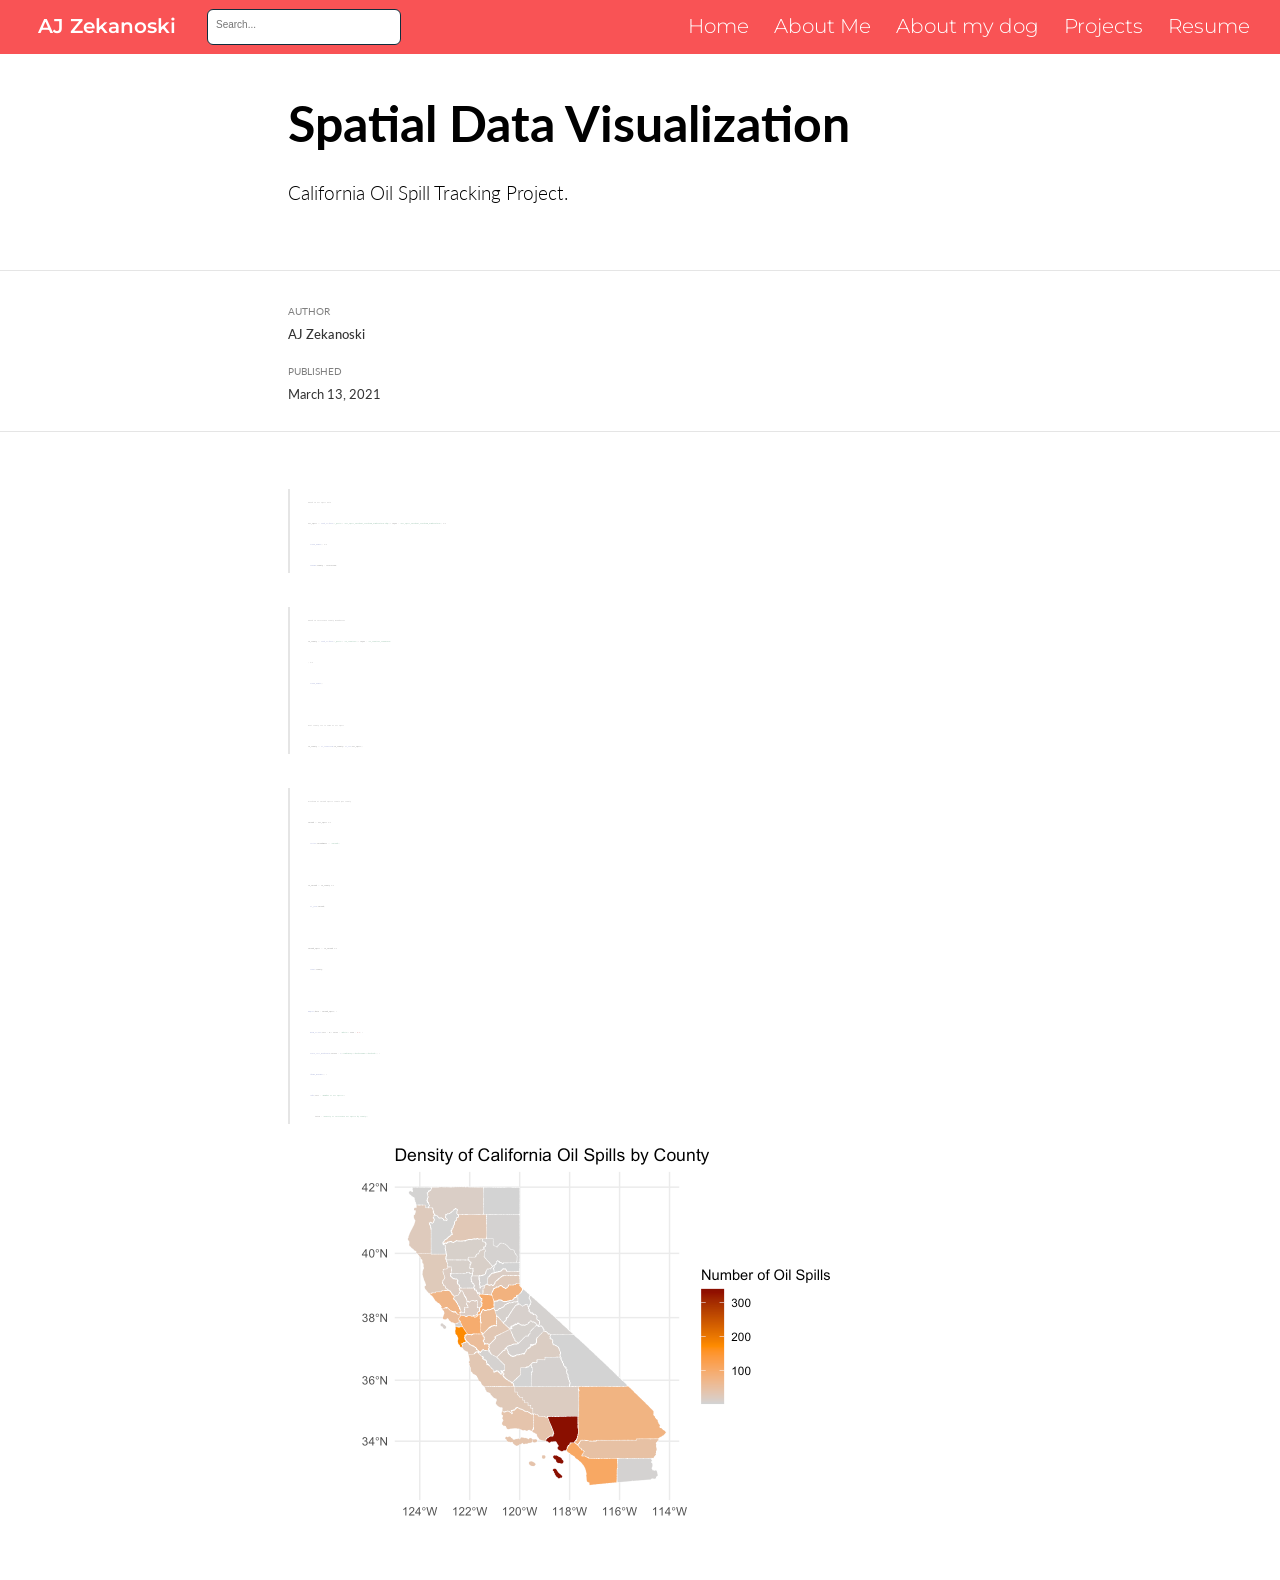
==== docs/posts/index.html @ 87c44a70 "added spatial data viz project" ====
<!DOCTYPE html>

<html xmlns="http://www.w3.org/1999/xhtml" lang="" xml:lang="">

<head>
  <meta charset="utf-8"/>
  <meta name="viewport" content="width=device-width, initial-scale=1"/>
  <meta http-equiv="X-UA-Compatible" content="IE=Edge,chrome=1"/>
  <meta name="generator" content="distill" />

  <style type="text/css">
  /* Hide doc at startup (prevent jankiness while JS renders/transforms) */
  body {
    visibility: hidden;
  }
  </style>

 <!--radix_placeholder_import_source-->
 <!--/radix_placeholder_import_source-->

<style type="text/css">code{white-space: pre;}</style>
<style type="text/css" data-origin="pandoc">
pre > code.sourceCode { white-space: pre; position: relative; }
pre > code.sourceCode > span { display: inline-block; line-height: 1.25; }
pre > code.sourceCode > span:empty { height: 1.2em; }
code.sourceCode > span { color: inherit; text-decoration: inherit; }
div.sourceCode { margin: 1em 0; }
pre.sourceCode { margin: 0; }
@media screen {
div.sourceCode { overflow: auto; }
}
@media print {
pre > code.sourceCode { white-space: pre-wrap; }
pre > code.sourceCode > span { text-indent: -5em; padding-left: 5em; }
}
pre.numberSource code
  { counter-reset: source-line 0; }
pre.numberSource code > span
  { position: relative; left: -4em; counter-increment: source-line; }
pre.numberSource code > span > a:first-child::before
  { content: counter(source-line);
    position: relative; left: -1em; text-align: right; vertical-align: baseline;
    border: none; display: inline-block;
    -webkit-touch-callout: none; -webkit-user-select: none;
    -khtml-user-select: none; -moz-user-select: none;
    -ms-user-select: none; user-select: none;
    padding: 0 4px; width: 4em;
    color: #aaaaaa;
  }
pre.numberSource { margin-left: 3em; border-left: 1px solid #aaaaaa;  padding-left: 4px; }
div.sourceCode
  {   }
@media screen {
pre > code.sourceCode > span > a:first-child::before { text-decoration: underline; }
}
code span.al { color: #ad0000; } /* Alert */
code span.an { color: #5e5e5e; } /* Annotation */
code span.at { color: #20794d; } /* Attribute */
code span.bn { color: #ad0000; } /* BaseN */
code span.bu { } /* BuiltIn */
code span.cf { color: #007ba5; } /* ControlFlow */
code span.ch { color: #20794d; } /* Char */
code span.cn { color: #8f5902; } /* Constant */
code span.co { color: #5e5e5e; } /* Comment */
code span.cv { color: #5e5e5e; font-style: italic; } /* CommentVar */
code span.do { color: #5e5e5e; font-style: italic; } /* Documentation */
code span.dt { color: #ad0000; } /* DataType */
code span.dv { color: #ad0000; } /* DecVal */
code span.er { color: #ad0000; } /* Error */
code span.ex { } /* Extension */
code span.fl { color: #ad0000; } /* Float */
code span.fu { color: #4758ab; } /* Function */
code span.im { } /* Import */
code span.in { color: #5e5e5e; } /* Information */
code span.kw { color: #007ba5; } /* Keyword */
code span.op { color: #5e5e5e; } /* Operator */
code span.ot { color: #007ba5; } /* Other */
code span.pp { color: #ad0000; } /* Preprocessor */
code span.sc { color: #20794d; } /* SpecialChar */
code span.ss { color: #20794d; } /* SpecialString */
code span.st { color: #20794d; } /* String */
code span.va { color: #111111; } /* Variable */
code span.vs { color: #20794d; } /* VerbatimString */
code span.wa { color: #5e5e5e; font-style: italic; } /* Warning */
</style>

  <!--radix_placeholder_meta_tags-->
<title>AJ Zekanoski: Spatial Data Visualization</title>

<meta property="description" itemprop="description" content="California Oil Spill Tracking Project."/>


<!--  https://schema.org/Article -->
<meta property="article:published" itemprop="datePublished" content="2021-03-13"/>
<meta property="article:created" itemprop="dateCreated" content="2021-03-13"/>
<meta name="article:author" content="AJ Zekanoski"/>

<!--  https://developers.facebook.com/docs/sharing/webmasters#markup -->
<meta property="og:title" content="AJ Zekanoski: Spatial Data Visualization"/>
<meta property="og:type" content="article"/>
<meta property="og:description" content="California Oil Spill Tracking Project."/>
<meta property="og:locale" content="en_US"/>
<meta property="og:site_name" content="AJ Zekanoski"/>

<!--  https://dev.twitter.com/cards/types/summary -->
<meta property="twitter:card" content="summary"/>
<meta property="twitter:title" content="AJ Zekanoski: Spatial Data Visualization"/>
<meta property="twitter:description" content="California Oil Spill Tracking Project."/>

<!--/radix_placeholder_meta_tags-->
  <!--radix_placeholder_rmarkdown_metadata-->

<script type="text/json" id="radix-rmarkdown-metadata">
{"type":"list","attributes":{"names":{"type":"character","attributes":{},"value":["title","description","theme","author","date","output"]}},"value":[{"type":"character","attributes":{},"value":["Spatial Data Visualization"]},{"type":"character","attributes":{},"value":["California Oil Spill Tracking Project."]},{"type":"character","attributes":{},"value":["aj_theme.css"]},{"type":"list","attributes":{},"value":[{"type":"list","attributes":{"names":{"type":"character","attributes":{},"value":["name"]}},"value":[{"type":"character","attributes":{},"value":["AJ Zekanoski"]}]}]},{"type":"character","attributes":{},"value":["2021-03-13"]},{"type":"list","attributes":{"names":{"type":"character","attributes":{},"value":["distill::distill_article"]}},"value":[{"type":"list","attributes":{"names":{"type":"character","attributes":{},"value":["self_contained"]}},"value":[{"type":"logical","attributes":{},"value":[false]}]}]}]}
</script>
<!--/radix_placeholder_rmarkdown_metadata-->
  
  <script type="text/json" id="radix-resource-manifest">
  {"type":"character","attributes":{},"value":["2021-02-12-welcome/data/sierra_amphibians.xlsx","2021-02-12-welcome/data/world_env_vars.csv","2021-02-12-welcome/welcome_files/anchor-4.2.2/anchor.min.js","2021-02-12-welcome/welcome_files/bowser-1.9.3/bowser.min.js","2021-02-12-welcome/welcome_files/distill-2.2.21/template.v2.js","2021-02-12-welcome/welcome_files/figure-html5/unnamed-chunk-1-1.png","2021-02-12-welcome/welcome_files/figure-html5/unnamed-chunk-2-1.png","2021-02-12-welcome/welcome_files/header-attrs-2.6.6/header-attrs.js","2021-02-12-welcome/welcome_files/header-attrs-2.7/header-attrs.js","2021-02-12-welcome/welcome_files/jquery-1.11.3/jquery.min.js","2021-02-12-welcome/welcome_files/popper-2.6.0/popper.min.js","2021-02-12-welcome/welcome_files/tippy-6.2.7/tippy-bundle.umd.min.js","2021-02-12-welcome/welcome_files/tippy-6.2.7/tippy-light-border.css","2021-02-12-welcome/welcome_files/tippy-6.2.7/tippy.css","2021-02-12-welcome/welcome_files/tippy-6.2.7/tippy.umd.min.js","2021-02-12-welcome/welcome_files/webcomponents-2.0.0/webcomponents.js","2021-02-12-welcome/welcome.html","2021-02-12-welcome/welcome.Rmd","ca_counties/CA_Counties_TIGER2016.cpg","ca_counties/CA_Counties_TIGER2016.dbf","ca_counties/CA_Counties_TIGER2016.prj","ca_counties/CA_Counties_TIGER2016.sbn","ca_counties/CA_Counties_TIGER2016.sbx","ca_counties/CA_Counties_TIGER2016.shp","ca_counties/CA_Counties_TIGER2016.shp.xml","ca_counties/CA_Counties_TIGER2016.shx","Oil_Spill_Incident_Tracking_%5Bds394%5D-shp/Oil_Spill_Incident_Tracking_%5Bds394%5D.cpg","Oil_Spill_Incident_Tracking_%5Bds394%5D-shp/Oil_Spill_Incident_Tracking_%5Bds394%5D.dbf","Oil_Spill_Incident_Tracking_%5Bds394%5D-shp/Oil_Spill_Incident_Tracking_%5Bds394%5D.prj","Oil_Spill_Incident_Tracking_%5Bds394%5D-shp/Oil_Spill_Incident_Tracking_%5Bds394%5D.shp","Oil_Spill_Incident_Tracking_%5Bds394%5D-shp/Oil_Spill_Incident_Tracking_%5Bds394%5D.shx","Oil_Spill_Incident_Tracking_%5Bds394%5D-shp/Oil_Spill_Incident_Tracking_%5Bds394%5D.xml","spatial_data_files/anchor-4.2.2/anchor.min.js","spatial_data_files/bowser-1.9.3/bowser.min.js","spatial_data_files/distill-2.2.21/template.v2.js","spatial_data_files/figure-html5/unnamed-chunk-4-1.png","spatial_data_files/header-attrs-2.7/header-attrs.js","spatial_data_files/jquery-1.11.3/jquery.min.js","spatial_data_files/popper-2.6.0/popper.min.js","spatial_data_files/tippy-6.2.7/tippy-bundle.umd.min.js","spatial_data_files/tippy-6.2.7/tippy-light-border.css","spatial_data_files/tippy-6.2.7/tippy.css","spatial_data_files/tippy-6.2.7/tippy.umd.min.js","spatial_data_files/webcomponents-2.0.0/webcomponents.js"]}
  </script>
  <!--radix_placeholder_navigation_in_header-->
<meta name="distill:offset" content=".."/>

<script type="application/javascript">

  window.headroom_prevent_pin = false;

  window.document.addEventListener("DOMContentLoaded", function (event) {

    // initialize headroom for banner
    var header = $('header').get(0);
    var headerHeight = header.offsetHeight;
    var headroom = new Headroom(header, {
      tolerance: 5,
      onPin : function() {
        if (window.headroom_prevent_pin) {
          window.headroom_prevent_pin = false;
          headroom.unpin();
        }
      }
    });
    headroom.init();
    if(window.location.hash)
      headroom.unpin();
    $(header).addClass('headroom--transition');

    // offset scroll location for banner on hash change
    // (see: https://github.com/WickyNilliams/headroom.js/issues/38)
    window.addEventListener("hashchange", function(event) {
      window.scrollTo(0, window.pageYOffset - (headerHeight + 25));
    });

    // responsive menu
    $('.distill-site-header').each(function(i, val) {
      var topnav = $(this);
      var toggle = topnav.find('.nav-toggle');
      toggle.on('click', function() {
        topnav.toggleClass('responsive');
      });
    });

    // nav dropdowns
    $('.nav-dropbtn').click(function(e) {
      $(this).next('.nav-dropdown-content').toggleClass('nav-dropdown-active');
      $(this).parent().siblings('.nav-dropdown')
         .children('.nav-dropdown-content').removeClass('nav-dropdown-active');
    });
    $("body").click(function(e){
      $('.nav-dropdown-content').removeClass('nav-dropdown-active');
    });
    $(".nav-dropdown").click(function(e){
      e.stopPropagation();
    });
  });
</script>

<style type="text/css">

/* Theme (user-documented overrideables for nav appearance) */

.distill-site-nav {
  color: rgba(255, 255, 255, 0.8);
  background-color: #0F2E3D;
  font-size: 15px;
  font-weight: 300;
}

.distill-site-nav a {
  color: inherit;
  text-decoration: none;
}

.distill-site-nav a:hover {
  color: white;
}

@media print {
  .distill-site-nav {
    display: none;
  }
}

.distill-site-header {

}

.distill-site-footer {

}


/* Site Header */

.distill-site-header {
  width: 100%;
  box-sizing: border-box;
  z-index: 3;
}

.distill-site-header .nav-left {
  display: inline-block;
  margin-left: 8px;
}

@media screen and (max-width: 768px) {
  .distill-site-header .nav-left {
    margin-left: 0;
  }
}


.distill-site-header .nav-right {
  float: right;
  margin-right: 8px;
}

.distill-site-header a,
.distill-site-header .title {
  display: inline-block;
  text-align: center;
  padding: 14px 10px 14px 10px;
}

.distill-site-header .title {
  font-size: 18px;
  min-width: 150px;
}

.distill-site-header .logo {
  padding: 0;
}

.distill-site-header .logo img {
  display: none;
  max-height: 20px;
  width: auto;
  margin-bottom: -4px;
}

.distill-site-header .nav-image img {
  max-height: 18px;
  width: auto;
  display: inline-block;
  margin-bottom: -3px;
}



@media screen and (min-width: 1000px) {
  .distill-site-header .logo img {
    display: inline-block;
  }
  .distill-site-header .nav-left {
    margin-left: 20px;
  }
  .distill-site-header .nav-right {
    margin-right: 20px;
  }
  .distill-site-header .title {
    padding-left: 12px;
  }
}


.distill-site-header .nav-toggle {
  display: none;
}

.nav-dropdown {
  display: inline-block;
  position: relative;
}

.nav-dropdown .nav-dropbtn {
  border: none;
  outline: none;
  color: rgba(255, 255, 255, 0.8);
  padding: 16px 10px;
  background-color: transparent;
  font-family: inherit;
  font-size: inherit;
  font-weight: inherit;
  margin: 0;
  margin-top: 1px;
  z-index: 2;
}

.nav-dropdown-content {
  display: none;
  position: absolute;
  background-color: white;
  min-width: 200px;
  border: 1px solid rgba(0,0,0,0.15);
  border-radius: 4px;
  box-shadow: 0px 8px 16px 0px rgba(0,0,0,0.1);
  z-index: 1;
  margin-top: 2px;
  white-space: nowrap;
  padding-top: 4px;
  padding-bottom: 4px;
}

.nav-dropdown-content hr {
  margin-top: 4px;
  margin-bottom: 4px;
  border: none;
  border-bottom: 1px solid rgba(0, 0, 0, 0.1);
}

.nav-dropdown-active {
  display: block;
}

.nav-dropdown-content a, .nav-dropdown-content .nav-dropdown-header {
  color: black;
  padding: 6px 24px;
  text-decoration: none;
  display: block;
  text-align: left;
}

.nav-dropdown-content .nav-dropdown-header {
  display: block;
  padding: 5px 24px;
  padding-bottom: 0;
  text-transform: uppercase;
  font-size: 14px;
  color: #999999;
  white-space: nowrap;
}

.nav-dropdown:hover .nav-dropbtn {
  color: white;
}

.nav-dropdown-content a:hover {
  background-color: #ddd;
  color: black;
}

.nav-right .nav-dropdown-content {
  margin-left: -45%;
  right: 0;
}

@media screen and (max-width: 768px) {
  .distill-site-header a, .distill-site-header .nav-dropdown  {display: none;}
  .distill-site-header a.nav-toggle {
    float: right;
    display: block;
  }
  .distill-site-header .title {
    margin-left: 0;
  }
  .distill-site-header .nav-right {
    margin-right: 0;
  }
  .distill-site-header {
    overflow: hidden;
  }
  .nav-right .nav-dropdown-content {
    margin-left: 0;
  }
}


@media screen and (max-width: 768px) {
  .distill-site-header.responsive {position: relative; min-height: 500px; }
  .distill-site-header.responsive a.nav-toggle {
    position: absolute;
    right: 0;
    top: 0;
  }
  .distill-site-header.responsive a,
  .distill-site-header.responsive .nav-dropdown {
    display: block;
    text-align: left;
  }
  .distill-site-header.responsive .nav-left,
  .distill-site-header.responsive .nav-right {
    width: 100%;
  }
  .distill-site-header.responsive .nav-dropdown {float: none;}
  .distill-site-header.responsive .nav-dropdown-content {position: relative;}
  .distill-site-header.responsive .nav-dropdown .nav-dropbtn {
    display: block;
    width: 100%;
    text-align: left;
  }
}

/* Site Footer */

.distill-site-footer {
  width: 100%;
  overflow: hidden;
  box-sizing: border-box;
  z-index: 3;
  margin-top: 30px;
  padding-top: 30px;
  padding-bottom: 30px;
  text-align: center;
}

/* Headroom */

d-title {
  padding-top: 6rem;
}

@media print {
  d-title {
    padding-top: 4rem;
  }
}

.headroom {
  z-index: 1000;
  position: fixed;
  top: 0;
  left: 0;
  right: 0;
}

.headroom--transition {
  transition: all .4s ease-in-out;
}

.headroom--unpinned {
  top: -100px;
}

.headroom--pinned {
  top: 0;
}

/* adjust viewport for navbar height */
/* helps vertically center bootstrap (non-distill) content */
.min-vh-100 {
  min-height: calc(100vh - 100px) !important;
}

</style>

<script src="../site_libs/jquery-1.11.3/jquery.min.js"></script>
<link href="../site_libs/font-awesome-5.1.0/css/all.css" rel="stylesheet"/>
<link href="../site_libs/font-awesome-5.1.0/css/v4-shims.css" rel="stylesheet"/>
<script src="../site_libs/headroom-0.9.4/headroom.min.js"></script>
<script src="../site_libs/autocomplete-0.37.1/autocomplete.min.js"></script>
<script src="../site_libs/fuse-6.4.1/fuse.min.js"></script>

<script type="application/javascript">

function getMeta(metaName) {
  var metas = document.getElementsByTagName('meta');
  for (let i = 0; i < metas.length; i++) {
    if (metas[i].getAttribute('name') === metaName) {
      return metas[i].getAttribute('content');
    }
  }
  return '';
}

function offsetURL(url) {
  var offset = getMeta('distill:offset');
  return offset ? offset + '/' + url : url;
}

function createFuseIndex() {

  // create fuse index
  var options = {
    keys: [
      { name: 'title', weight: 20 },
      { name: 'categories', weight: 15 },
      { name: 'description', weight: 10 },
      { name: 'contents', weight: 5 },
    ],
    ignoreLocation: true,
    threshold: 0
  };
  var fuse = new window.Fuse([], options);

  // fetch the main search.json
  return fetch(offsetURL('search.json'))
    .then(function(response) {
      if (response.status == 200) {
        return response.json().then(function(json) {
          // index main articles
          json.articles.forEach(function(article) {
            fuse.add(article);
          });
          // download collections and index their articles
          return Promise.all(json.collections.map(function(collection) {
            return fetch(offsetURL(collection)).then(function(response) {
              if (response.status === 200) {
                return response.json().then(function(articles) {
                  articles.forEach(function(article) {
                    fuse.add(article);
                  });
                })
              } else {
                return Promise.reject(
                  new Error('Unexpected status from search index request: ' +
                            response.status)
                );
              }
            });
          })).then(function() {
            return fuse;
          });
        });

      } else {
        return Promise.reject(
          new Error('Unexpected status from search index request: ' +
                      response.status)
        );
      }
    });
}

window.document.addEventListener("DOMContentLoaded", function (event) {

  // get search element (bail if we don't have one)
  var searchEl = window.document.getElementById('distill-search');
  if (!searchEl)
    return;

  createFuseIndex()
    .then(function(fuse) {

      // make search box visible
      searchEl.classList.remove('hidden');

      // initialize autocomplete
      var options = {
        autoselect: true,
        hint: false,
        minLength: 2,
      };
      window.autocomplete(searchEl, options, [{
        source: function(query, callback) {
          const searchOptions = {
            isCaseSensitive: false,
            shouldSort: true,
            minMatchCharLength: 2,
            limit: 10,
          };
          var results = fuse.search(query, searchOptions);
          callback(results
            .map(function(result) { return result.item; })
          );
        },
        templates: {
          suggestion: function(suggestion) {
            var img = suggestion.preview && Object.keys(suggestion.preview).length > 0
              ? `<img src="${offsetURL(suggestion.preview)}"</img>`
              : '';
            var html = `
              <div class="search-item">
                <h3>${suggestion.title}</h3>
                <div class="search-item-description">
                  ${suggestion.description || ''}
                </div>
                <div class="search-item-preview">
                  ${img}
                </div>
              </div>
            `;
            return html;
          }
        }
      }]).on('autocomplete:selected', function(event, suggestion) {
        window.location.href = offsetURL(suggestion.path);
      });
      // remove inline display style on autocompleter (we want to
      // manage responsive display via css)
      $('.algolia-autocomplete').css("display", "");
    })
    .catch(function(error) {
      console.log(error);
    });

});

</script>

<style type="text/css">

.nav-search {
  font-size: x-small;
}

/* Algolioa Autocomplete */

.algolia-autocomplete {
  display: inline-block;
  margin-left: 10px;
  vertical-align: sub;
  background-color: white;
  color: black;
  padding: 6px;
  padding-top: 8px;
  padding-bottom: 0;
  border-radius: 6px;
  border: 1px #0F2E3D solid;
  width: 180px;
}


@media screen and (max-width: 768px) {
  .distill-site-nav .algolia-autocomplete {
    display: none;
    visibility: hidden;
  }
  .distill-site-nav.responsive .algolia-autocomplete {
    display: inline-block;
    visibility: visible;
  }
  .distill-site-nav.responsive .algolia-autocomplete .aa-dropdown-menu {
    margin-left: 0;
    width: 400px;
    max-height: 400px;
  }
}

.algolia-autocomplete .aa-input, .algolia-autocomplete .aa-hint {
  width: 90%;
  outline: none;
  border: none;
}

.algolia-autocomplete .aa-hint {
  color: #999;
}
.algolia-autocomplete .aa-dropdown-menu {
  width: 550px;
  max-height: 70vh;
  overflow-x: visible;
  overflow-y: scroll;
  padding: 5px;
  margin-top: 3px;
  margin-left: -150px;
  background-color: #fff;
  border-radius: 5px;
  border: 1px solid #999;
  border-top: none;
}

.algolia-autocomplete .aa-dropdown-menu .aa-suggestion {
  cursor: pointer;
  padding: 5px 4px;
  border-bottom: 1px solid #eee;
}

.algolia-autocomplete .aa-dropdown-menu .aa-suggestion:last-of-type {
  border-bottom: none;
  margin-bottom: 2px;
}

.algolia-autocomplete .aa-dropdown-menu .aa-suggestion .search-item {
  overflow: hidden;
  font-size: 0.8em;
  line-height: 1.4em;
}

.algolia-autocomplete .aa-dropdown-menu .aa-suggestion .search-item h3 {
  font-size: 1rem;
  margin-block-start: 0;
  margin-block-end: 5px;
}

.algolia-autocomplete .aa-dropdown-menu .aa-suggestion .search-item-description {
  display: inline-block;
  overflow: hidden;
  height: 2.8em;
  width: 80%;
  margin-right: 4%;
}

.algolia-autocomplete .aa-dropdown-menu .aa-suggestion .search-item-preview {
  display: inline-block;
  width: 15%;
}

.algolia-autocomplete .aa-dropdown-menu .aa-suggestion .search-item-preview img {
  height: 3em;
  width: auto;
  display: none;
}

.algolia-autocomplete .aa-dropdown-menu .aa-suggestion .search-item-preview img[src] {
  display: initial;
}

.algolia-autocomplete .aa-dropdown-menu .aa-suggestion.aa-cursor {
  background-color: #eee;
}
.algolia-autocomplete .aa-dropdown-menu .aa-suggestion em {
  font-weight: bold;
  font-style: normal;
}

</style>


<!--/radix_placeholder_navigation_in_header-->
  <!--radix_placeholder_distill-->

<style type="text/css">

body {
  background-color: white;
}

.pandoc-table {
  width: 100%;
}

.pandoc-table>caption {
  margin-bottom: 10px;
}

.pandoc-table th:not([align]) {
  text-align: left;
}

.pagedtable-footer {
  font-size: 15px;
}

d-byline .byline {
  grid-template-columns: 2fr 2fr;
}

d-byline .byline h3 {
  margin-block-start: 1.5em;
}

d-byline .byline .authors-affiliations h3 {
  margin-block-start: 0.5em;
}

.authors-affiliations .orcid-id {
  width: 16px;
  height:16px;
  margin-left: 4px;
  margin-right: 4px;
  vertical-align: middle;
  padding-bottom: 2px;
}

d-title .dt-tags {
  margin-top: 1em;
  grid-column: text;
}

.dt-tags .dt-tag {
  text-decoration: none;
  display: inline-block;
  color: rgba(0,0,0,0.6);
  padding: 0em 0.4em;
  margin-right: 0.5em;
  margin-bottom: 0.4em;
  font-size: 70%;
  border: 1px solid rgba(0,0,0,0.2);
  border-radius: 3px;
  text-transform: uppercase;
  font-weight: 500;
}

d-article table.gt_table td,
d-article table.gt_table th {
  border-bottom: none;
}

.html-widget {
  margin-bottom: 2.0em;
}

.l-screen-inset {
  padding-right: 16px;
}

.l-screen .caption {
  margin-left: 10px;
}

.shaded {
  background: rgb(247, 247, 247);
  padding-top: 20px;
  padding-bottom: 20px;
  border-top: 1px solid rgba(0, 0, 0, 0.1);
  border-bottom: 1px solid rgba(0, 0, 0, 0.1);
}

.shaded .html-widget {
  margin-bottom: 0;
  border: 1px solid rgba(0, 0, 0, 0.1);
}

.shaded .shaded-content {
  background: white;
}

.text-output {
  margin-top: 0;
  line-height: 1.5em;
}

.hidden {
  display: none !important;
}

d-article {
  padding-top: 2.5rem;
  padding-bottom: 30px;
}

d-appendix {
  padding-top: 30px;
}

d-article>p>img {
  width: 100%;
}

d-article h2 {
  margin: 1rem 0 1.5rem 0;
}

d-article h3 {
  margin-top: 1.5rem;
}

d-article iframe {
  border: 1px solid rgba(0, 0, 0, 0.1);
  margin-bottom: 2.0em;
  width: 100%;
}

/* Tweak code blocks */

d-article div.sourceCode code,
d-article pre code {
  font-family: Consolas, Monaco, 'Andale Mono', 'Ubuntu Mono', monospace;
}

d-article pre,
d-article div.sourceCode,
d-article div.sourceCode pre {
  overflow: auto;
}

d-article div.sourceCode {
  background-color: white;
}

d-article div.sourceCode pre {
  padding-left: 10px;
  font-size: 12px;
  border-left: 2px solid rgba(0,0,0,0.1);
}

d-article pre {
  font-size: 12px;
  color: black;
  background: none;
  margin-top: 0;
  text-align: left;
  white-space: pre;
  word-spacing: normal;
  word-break: normal;
  word-wrap: normal;
  line-height: 1.5;

  -moz-tab-size: 4;
  -o-tab-size: 4;
  tab-size: 4;

  -webkit-hyphens: none;
  -moz-hyphens: none;
  -ms-hyphens: none;
  hyphens: none;
}

d-article pre a {
  border-bottom: none;
}

d-article pre a:hover {
  border-bottom: none;
  text-decoration: underline;
}

d-article details {
  grid-column: text;
  margin-bottom: 0.8em;
}

@media(min-width: 768px) {

d-article pre,
d-article div.sourceCode,
d-article div.sourceCode pre {
  overflow: visible !important;
}

d-article div.sourceCode pre {
  padding-left: 18px;
  font-size: 14px;
}

d-article pre {
  font-size: 14px;
}

}

figure img.external {
  background: white;
  border: 1px solid rgba(0, 0, 0, 0.1);
  box-shadow: 0 1px 8px rgba(0, 0, 0, 0.1);
  padding: 18px;
  box-sizing: border-box;
}

/* CSS for d-contents */

.d-contents {
  grid-column: text;
  color: rgba(0,0,0,0.8);
  font-size: 0.9em;
  padding-bottom: 1em;
  margin-bottom: 1em;
  padding-bottom: 0.5em;
  margin-bottom: 1em;
  padding-left: 0.25em;
  justify-self: start;
}

@media(min-width: 1000px) {
  .d-contents.d-contents-float {
    height: 0;
    grid-column-start: 1;
    grid-column-end: 4;
    justify-self: center;
    padding-right: 3em;
    padding-left: 2em;
  }
}

.d-contents nav h3 {
  font-size: 18px;
  margin-top: 0;
  margin-bottom: 1em;
}

.d-contents li {
  list-style-type: none
}

.d-contents nav > ul {
  padding-left: 0;
}

.d-contents ul {
  padding-left: 1em
}

.d-contents nav ul li {
  margin-top: 0.6em;
  margin-bottom: 0.2em;
}

.d-contents nav a {
  font-size: 13px;
  border-bottom: none;
  text-decoration: none
  color: rgba(0, 0, 0, 0.8);
}

.d-contents nav a:hover {
  text-decoration: underline solid rgba(0, 0, 0, 0.6)
}

.d-contents nav > ul > li > a {
  font-weight: 600;
}

.d-contents nav > ul > li > ul {
  font-weight: inherit;
}

.d-contents nav > ul > li > ul > li {
  margin-top: 0.2em;
}


.d-contents nav ul {
  margin-top: 0;
  margin-bottom: 0.25em;
}

.d-article-with-toc h2:nth-child(2) {
  margin-top: 0;
}


/* Figure */

.figure {
  position: relative;
  margin-bottom: 2.5em;
  margin-top: 1.5em;
}

.figure img {
  width: 100%;
}

.figure .caption {
  color: rgba(0, 0, 0, 0.6);
  font-size: 12px;
  line-height: 1.5em;
}

.figure img.external {
  background: white;
  border: 1px solid rgba(0, 0, 0, 0.1);
  box-shadow: 0 1px 8px rgba(0, 0, 0, 0.1);
  padding: 18px;
  box-sizing: border-box;
}

.figure .caption a {
  color: rgba(0, 0, 0, 0.6);
}

.figure .caption b,
.figure .caption strong, {
  font-weight: 600;
  color: rgba(0, 0, 0, 1.0);
}

/* Citations */

d-article .citation {
  color: inherit;
  cursor: inherit;
}

div.hanging-indent{
  margin-left: 1em; text-indent: -1em;
}

/* Citation hover box */

.tippy-box[data-theme~=light-border] {
  background-color: rgba(250, 250, 250, 0.95);
}

.tippy-content > p {
  margin-bottom: 0;
  padding: 2px;
}


/* Tweak 1000px media break to show more text */

@media(min-width: 1000px) {
  .base-grid,
  distill-header,
  d-title,
  d-abstract,
  d-article,
  d-appendix,
  distill-appendix,
  d-byline,
  d-footnote-list,
  d-citation-list,
  distill-footer {
    grid-template-columns: [screen-start] 1fr [page-start kicker-start] 80px [middle-start] 50px [text-start kicker-end] 65px 65px 65px 65px 65px 65px 65px 65px [text-end gutter-start] 65px [middle-end] 65px [page-end gutter-end] 1fr [screen-end];
    grid-column-gap: 16px;
  }

  .grid {
    grid-column-gap: 16px;
  }

  d-article {
    font-size: 1.06rem;
    line-height: 1.7em;
  }
  figure .caption, .figure .caption, figure figcaption {
    font-size: 13px;
  }
}

@media(min-width: 1180px) {
  .base-grid,
  distill-header,
  d-title,
  d-abstract,
  d-article,
  d-appendix,
  distill-appendix,
  d-byline,
  d-footnote-list,
  d-citation-list,
  distill-footer {
    grid-template-columns: [screen-start] 1fr [page-start kicker-start] 60px [middle-start] 60px [text-start kicker-end] 60px 60px 60px 60px 60px 60px 60px 60px [text-end gutter-start] 60px [middle-end] 60px [page-end gutter-end] 1fr [screen-end];
    grid-column-gap: 32px;
  }

  .grid {
    grid-column-gap: 32px;
  }
}


/* Get the citation styles for the appendix (not auto-injected on render since
   we do our own rendering of the citation appendix) */

d-appendix .citation-appendix,
.d-appendix .citation-appendix {
  font-size: 11px;
  line-height: 15px;
  border-left: 1px solid rgba(0, 0, 0, 0.1);
  padding-left: 18px;
  border: 1px solid rgba(0,0,0,0.1);
  background: rgba(0, 0, 0, 0.02);
  padding: 10px 18px;
  border-radius: 3px;
  color: rgba(150, 150, 150, 1);
  overflow: hidden;
  margin-top: -12px;
  white-space: pre-wrap;
  word-wrap: break-word;
}

/* Include appendix styles here so they can be overridden */

d-appendix {
  contain: layout style;
  font-size: 0.8em;
  line-height: 1.7em;
  margin-top: 60px;
  margin-bottom: 0;
  border-top: 1px solid rgba(0, 0, 0, 0.1);
  color: rgba(0,0,0,0.5);
  padding-top: 60px;
  padding-bottom: 48px;
}

d-appendix h3 {
  grid-column: page-start / text-start;
  font-size: 15px;
  font-weight: 500;
  margin-top: 1em;
  margin-bottom: 0;
  color: rgba(0,0,0,0.65);
}

d-appendix h3 + * {
  margin-top: 1em;
}

d-appendix ol {
  padding: 0 0 0 15px;
}

@media (min-width: 768px) {
  d-appendix ol {
    padding: 0 0 0 30px;
    margin-left: -30px;
  }
}

d-appendix li {
  margin-bottom: 1em;
}

d-appendix a {
  color: rgba(0, 0, 0, 0.6);
}

d-appendix > * {
  grid-column: text;
}

d-appendix > d-footnote-list,
d-appendix > d-citation-list,
d-appendix > distill-appendix {
  grid-column: screen;
}

/* Include footnote styles here so they can be overridden */

d-footnote-list {
  contain: layout style;
}

d-footnote-list > * {
  grid-column: text;
}

d-footnote-list a.footnote-backlink {
  color: rgba(0,0,0,0.3);
  padding-left: 0.5em;
}



/* Anchor.js */

.anchorjs-link {
  /*transition: all .25s linear; */
  text-decoration: none;
  border-bottom: none;
}
*:hover > .anchorjs-link {
  margin-left: -1.125em !important;
  text-decoration: none;
  border-bottom: none;
}

/* Social footer */

.social_footer {
  margin-top: 30px;
  margin-bottom: 0;
  color: rgba(0,0,0,0.67);
}

.disqus-comments {
  margin-right: 30px;
}

.disqus-comment-count {
  border-bottom: 1px solid rgba(0, 0, 0, 0.4);
  cursor: pointer;
}

#disqus_thread {
  margin-top: 30px;
}

.article-sharing a {
  border-bottom: none;
  margin-right: 8px;
}

.article-sharing a:hover {
  border-bottom: none;
}

.sidebar-section.subscribe {
  font-size: 12px;
  line-height: 1.6em;
}

.subscribe p {
  margin-bottom: 0.5em;
}


.article-footer .subscribe {
  font-size: 15px;
  margin-top: 45px;
}


.sidebar-section.custom {
  font-size: 12px;
  line-height: 1.6em;
}

.custom p {
  margin-bottom: 0.5em;
}

/* Styles for listing layout (hide title) */
.layout-listing d-title, .layout-listing .d-title {
  display: none;
}

/* Styles for posts lists (not auto-injected) */


.posts-with-sidebar {
  padding-left: 45px;
  padding-right: 45px;
}

.posts-list .description h2,
.posts-list .description p {
  font-family: -apple-system, BlinkMacSystemFont, "Segoe UI", Roboto, Oxygen, Ubuntu, Cantarell, "Fira Sans", "Droid Sans", "Helvetica Neue", Arial, sans-serif;
}

.posts-list .description h2 {
  font-weight: 700;
  border-bottom: none;
  padding-bottom: 0;
}

.posts-list h2.post-tag {
  border-bottom: 1px solid rgba(0, 0, 0, 0.2);
  padding-bottom: 12px;
}
.posts-list {
  margin-top: 60px;
  margin-bottom: 24px;
}

.posts-list .post-preview {
  text-decoration: none;
  overflow: hidden;
  display: block;
  border-bottom: 1px solid rgba(0, 0, 0, 0.1);
  padding: 24px 0;
}

.post-preview-last {
  border-bottom: none !important;
}

.posts-list .posts-list-caption {
  grid-column: screen;
  font-weight: 400;
}

.posts-list .post-preview h2 {
  margin: 0 0 6px 0;
  line-height: 1.2em;
  font-style: normal;
  font-size: 24px;
}

.posts-list .post-preview p {
  margin: 0 0 12px 0;
  line-height: 1.4em;
  font-size: 16px;
}

.posts-list .post-preview .thumbnail {
  box-sizing: border-box;
  margin-bottom: 24px;
  position: relative;
  max-width: 500px;
}
.posts-list .post-preview img {
  width: 100%;
  display: block;
}

.posts-list .metadata {
  font-size: 12px;
  line-height: 1.4em;
  margin-bottom: 18px;
}

.posts-list .metadata > * {
  display: inline-block;
}

.posts-list .metadata .publishedDate {
  margin-right: 2em;
}

.posts-list .metadata .dt-authors {
  display: block;
  margin-top: 0.3em;
  margin-right: 2em;
}

.posts-list .dt-tags {
  display: block;
  line-height: 1em;
}

.posts-list .dt-tags .dt-tag {
  display: inline-block;
  color: rgba(0,0,0,0.6);
  padding: 0.3em 0.4em;
  margin-right: 0.2em;
  margin-bottom: 0.4em;
  font-size: 60%;
  border: 1px solid rgba(0,0,0,0.2);
  border-radius: 3px;
  text-transform: uppercase;
  font-weight: 500;
}

.posts-list img {
  opacity: 1;
}

.posts-list img[data-src] {
  opacity: 0;
}

.posts-more {
  clear: both;
}


.posts-sidebar {
  font-size: 16px;
}

.posts-sidebar h3 {
  font-size: 16px;
  margin-top: 0;
  margin-bottom: 0.5em;
  font-weight: 400;
  text-transform: uppercase;
}

.sidebar-section {
  margin-bottom: 30px;
}

.categories ul {
  list-style-type: none;
  margin: 0;
  padding: 0;
}

.categories li {
  color: rgba(0, 0, 0, 0.8);
  margin-bottom: 0;
}

.categories li>a {
  border-bottom: none;
}

.categories li>a:hover {
  border-bottom: 1px solid rgba(0, 0, 0, 0.4);
}

.categories .active {
  font-weight: 600;
}

.categories .category-count {
  color: rgba(0, 0, 0, 0.4);
}


@media(min-width: 768px) {
  .posts-list .post-preview h2 {
    font-size: 26px;
  }
  .posts-list .post-preview .thumbnail {
    float: right;
    width: 30%;
    margin-bottom: 0;
  }
  .posts-list .post-preview .description {
    float: left;
    width: 45%;
  }
  .posts-list .post-preview .metadata {
    float: left;
    width: 20%;
    margin-top: 8px;
  }
  .posts-list .post-preview p {
    margin: 0 0 12px 0;
    line-height: 1.5em;
    font-size: 16px;
  }
  .posts-with-sidebar .posts-list {
    float: left;
    width: 75%;
  }
  .posts-with-sidebar .posts-sidebar {
    float: right;
    width: 20%;
    margin-top: 60px;
    padding-top: 24px;
    padding-bottom: 24px;
  }
}


/* Improve display for browsers without grid (IE/Edge <= 15) */

.downlevel {
  line-height: 1.6em;
  font-family: -apple-system, BlinkMacSystemFont, "Segoe UI", Roboto, Oxygen, Ubuntu, Cantarell, "Fira Sans", "Droid Sans", "Helvetica Neue", Arial, sans-serif;
  margin: 0;
}

.downlevel .d-title {
  padding-top: 6rem;
  padding-bottom: 1.5rem;
}

.downlevel .d-title h1 {
  font-size: 50px;
  font-weight: 700;
  line-height: 1.1em;
  margin: 0 0 0.5rem;
}

.downlevel .d-title p {
  font-weight: 300;
  font-size: 1.2rem;
  line-height: 1.55em;
  margin-top: 0;
}

.downlevel .d-byline {
  padding-top: 0.8em;
  padding-bottom: 0.8em;
  font-size: 0.8rem;
  line-height: 1.8em;
}

.downlevel .section-separator {
  border: none;
  border-top: 1px solid rgba(0, 0, 0, 0.1);
}

.downlevel .d-article {
  font-size: 1.06rem;
  line-height: 1.7em;
  padding-top: 1rem;
  padding-bottom: 2rem;
}


.downlevel .d-appendix {
  padding-left: 0;
  padding-right: 0;
  max-width: none;
  font-size: 0.8em;
  line-height: 1.7em;
  margin-bottom: 0;
  color: rgba(0,0,0,0.5);
  padding-top: 40px;
  padding-bottom: 48px;
}

.downlevel .footnotes ol {
  padding-left: 13px;
}

.downlevel .base-grid,
.downlevel .distill-header,
.downlevel .d-title,
.downlevel .d-abstract,
.downlevel .d-article,
.downlevel .d-appendix,
.downlevel .distill-appendix,
.downlevel .d-byline,
.downlevel .d-footnote-list,
.downlevel .d-citation-list,
.downlevel .distill-footer,
.downlevel .appendix-bottom,
.downlevel .posts-container {
  padding-left: 40px;
  padding-right: 40px;
}

@media(min-width: 768px) {
  .downlevel .base-grid,
  .downlevel .distill-header,
  .downlevel .d-title,
  .downlevel .d-abstract,
  .downlevel .d-article,
  .downlevel .d-appendix,
  .downlevel .distill-appendix,
  .downlevel .d-byline,
  .downlevel .d-footnote-list,
  .downlevel .d-citation-list,
  .downlevel .distill-footer,
  .downlevel .appendix-bottom,
  .downlevel .posts-container {
  padding-left: 150px;
  padding-right: 150px;
  max-width: 900px;
}
}

.downlevel pre code {
  display: block;
  border-left: 2px solid rgba(0, 0, 0, .1);
  padding: 0 0 0 20px;
  font-size: 14px;
}

.downlevel code, .downlevel pre {
  color: black;
  background: none;
  font-family: Consolas, Monaco, 'Andale Mono', 'Ubuntu Mono', monospace;
  text-align: left;
  white-space: pre;
  word-spacing: normal;
  word-break: normal;
  word-wrap: normal;
  line-height: 1.5;

  -moz-tab-size: 4;
  -o-tab-size: 4;
  tab-size: 4;

  -webkit-hyphens: none;
  -moz-hyphens: none;
  -ms-hyphens: none;
  hyphens: none;
}

.downlevel .posts-list .post-preview {
  color: inherit;
}



</style>

<script type="application/javascript">

function is_downlevel_browser() {
  if (bowser.isUnsupportedBrowser({ msie: "12", msedge: "16"},
                                 window.navigator.userAgent)) {
    return true;
  } else {
    return window.load_distill_framework === undefined;
  }
}

// show body when load is complete
function on_load_complete() {

  // add anchors
  if (window.anchors) {
    window.anchors.options.placement = 'left';
    window.anchors.add('d-article > h2, d-article > h3, d-article > h4, d-article > h5');
  }


  // set body to visible
  document.body.style.visibility = 'visible';

  // force redraw for leaflet widgets
  if (window.HTMLWidgets) {
    var maps = window.HTMLWidgets.findAll(".leaflet");
    $.each(maps, function(i, el) {
      var map = this.getMap();
      map.invalidateSize();
      map.eachLayer(function(layer) {
        if (layer instanceof L.TileLayer)
          layer.redraw();
      });
    });
  }

  // trigger 'shown' so htmlwidgets resize
  $('d-article').trigger('shown');
}

function init_distill() {

  init_common();

  // create front matter
  var front_matter = $('<d-front-matter></d-front-matter>');
  $('#distill-front-matter').wrap(front_matter);

  // create d-title
  $('.d-title').changeElementType('d-title');

  // create d-byline
  var byline = $('<d-byline></d-byline>');
  $('.d-byline').replaceWith(byline);

  // create d-article
  var article = $('<d-article></d-article>');
  $('.d-article').wrap(article).children().unwrap();

  // move posts container into article
  $('.posts-container').appendTo($('d-article'));

  // create d-appendix
  $('.d-appendix').changeElementType('d-appendix');

  // flag indicating that we have appendix items
  var appendix = $('.appendix-bottom').children('h3').length > 0;

  // replace footnotes with <d-footnote>
  $('.footnote-ref').each(function(i, val) {
    appendix = true;
    var href = $(this).attr('href');
    var id = href.replace('#', '');
    var fn = $('#' + id);
    var fn_p = $('#' + id + '>p');
    fn_p.find('.footnote-back').remove();
    var text = fn_p.html();
    var dtfn = $('<d-footnote></d-footnote>');
    dtfn.html(text);
    $(this).replaceWith(dtfn);
  });
  // remove footnotes
  $('.footnotes').remove();

  // move refs into #references-listing
  $('#references-listing').replaceWith($('#refs'));

  $('h1.appendix, h2.appendix').each(function(i, val) {
    $(this).changeElementType('h3');
  });
  $('h3.appendix').each(function(i, val) {
    var id = $(this).attr('id');
    $('.d-contents a[href="#' + id + '"]').parent().remove();
    appendix = true;
    $(this).nextUntil($('h1, h2, h3')).addBack().appendTo($('d-appendix'));
  });

  // show d-appendix if we have appendix content
  $("d-appendix").css('display', appendix ? 'grid' : 'none');

  // localize layout chunks to just output
  $('.layout-chunk').each(function(i, val) {

    // capture layout
    var layout = $(this).attr('data-layout');

    // apply layout to markdown level block elements
    var elements = $(this).children().not('details, div.sourceCode, pre, script');
    elements.each(function(i, el) {
      var layout_div = $('<div class="' + layout + '"></div>');
      if (layout_div.hasClass('shaded')) {
        var shaded_content = $('<div class="shaded-content"></div>');
        $(this).wrap(shaded_content);
        $(this).parent().wrap(layout_div);
      } else {
        $(this).wrap(layout_div);
      }
    });


    // unwrap the layout-chunk div
    $(this).children().unwrap();
  });

  // remove code block used to force  highlighting css
  $('.distill-force-highlighting-css').parent().remove();

  // remove empty line numbers inserted by pandoc when using a
  // custom syntax highlighting theme
  $('code.sourceCode a:empty').remove();

  // load distill framework
  load_distill_framework();

  // wait for window.distillRunlevel == 4 to do post processing
  function distill_post_process() {

    if (!window.distillRunlevel || window.distillRunlevel < 4)
      return;

    // hide author/affiliations entirely if we have no authors
    var front_matter = JSON.parse($("#distill-front-matter").html());
    var have_authors = front_matter.authors && front_matter.authors.length > 0;
    if (!have_authors)
      $('d-byline').addClass('hidden');

    // article with toc class
    $('.d-contents').parent().addClass('d-article-with-toc');

    // strip links that point to #
    $('.authors-affiliations').find('a[href="#"]').removeAttr('href');

    // add orcid ids
    $('.authors-affiliations').find('.author').each(function(i, el) {
      var orcid_id = front_matter.authors[i].orcidID;
      if (orcid_id) {
        var a = $('<a></a>');
        a.attr('href', 'https://orcid.org/' + orcid_id);
        var img = $('<img></img>');
        img.addClass('orcid-id');
        img.attr('alt', 'ORCID ID');
        img.attr('src','[data-uri]');
        a.append(img);
        $(this).append(a);
      }
    });

    // hide elements of author/affiliations grid that have no value
    function hide_byline_column(caption) {
      $('d-byline').find('h3:contains("' + caption + '")').parent().css('visibility', 'hidden');
    }

    // affiliations
    var have_affiliations = false;
    for (var i = 0; i<front_matter.authors.length; ++i) {
      var author = front_matter.authors[i];
      if (author.affiliation !== "&nbsp;") {
        have_affiliations = true;
        break;
      }
    }
    if (!have_affiliations)
      $('d-byline').find('h3:contains("Affiliations")').css('visibility', 'hidden');

    // published date
    if (!front_matter.publishedDate)
      hide_byline_column("Published");

    // document object identifier
    var doi = $('d-byline').find('h3:contains("DOI")');
    var doi_p = doi.next().empty();
    if (!front_matter.doi) {
      // if we have a citation and valid citationText then link to that
      if ($('#citation').length > 0 && front_matter.citationText) {
        doi.html('Citation');
        $('<a href="#citation"></a>')
          .text(front_matter.citationText)
          .appendTo(doi_p);
      } else {
        hide_byline_column("DOI");
      }
    } else {
      $('<a></a>')
         .attr('href', "https://doi.org/" + front_matter.doi)
         .html(front_matter.doi)
         .appendTo(doi_p);
    }

     // change plural form of authors/affiliations
    if (front_matter.authors.length === 1) {
      var grid = $('.authors-affiliations');
      grid.children('h3:contains("Authors")').text('Author');
      grid.children('h3:contains("Affiliations")').text('Affiliation');
    }

    // remove d-appendix and d-footnote-list local styles
    $('d-appendix > style:first-child').remove();
    $('d-footnote-list > style:first-child').remove();

    // move appendix-bottom entries to the bottom
    $('.appendix-bottom').appendTo('d-appendix').children().unwrap();
    $('.appendix-bottom').remove();

    // hoverable references
    $('span.citation[data-cites]').each(function() {
      var refHtml = $('#ref-' + $(this).attr('data-cites')).html();
      window.tippy(this, {
        allowHTML: true,
        content: refHtml,
        maxWidth: 500,
        interactive: true,
        interactiveBorder: 10,
        theme: 'light-border',
        placement: 'bottom-start'
      });
    });

    // clear polling timer
    clearInterval(tid);

    // show body now that everything is ready
    on_load_complete();
  }

  var tid = setInterval(distill_post_process, 50);
  distill_post_process();

}

function init_downlevel() {

  init_common();

   // insert hr after d-title
  $('.d-title').after($('<hr class="section-separator"/>'));

  // check if we have authors
  var front_matter = JSON.parse($("#distill-front-matter").html());
  var have_authors = front_matter.authors && front_matter.authors.length > 0;

  // manage byline/border
  if (!have_authors)
    $('.d-byline').remove();
  $('.d-byline').after($('<hr class="section-separator"/>'));
  $('.d-byline a').remove();

  // remove toc
  $('.d-contents').remove();

  // move appendix elements
  $('h1.appendix, h2.appendix').each(function(i, val) {
    $(this).changeElementType('h3');
  });
  $('h3.appendix').each(function(i, val) {
    $(this).nextUntil($('h1, h2, h3')).addBack().appendTo($('.d-appendix'));
  });


  // inject headers into references and footnotes
  var refs_header = $('<h3></h3>');
  refs_header.text('References');
  $('#refs').prepend(refs_header);

  var footnotes_header = $('<h3></h3');
  footnotes_header.text('Footnotes');
  $('.footnotes').children('hr').first().replaceWith(footnotes_header);

  // move appendix-bottom entries to the bottom
  $('.appendix-bottom').appendTo('.d-appendix').children().unwrap();
  $('.appendix-bottom').remove();

  // remove appendix if it's empty
  if ($('.d-appendix').children().length === 0)
    $('.d-appendix').remove();

  // prepend separator above appendix
  $('.d-appendix').before($('<hr class="section-separator" style="clear: both"/>'));

  // trim code
  $('pre>code').each(function(i, val) {
    $(this).html($.trim($(this).html()));
  });

  // move posts-container right before article
  $('.posts-container').insertBefore($('.d-article'));

  $('body').addClass('downlevel');

  on_load_complete();
}


function init_common() {

  // jquery plugin to change element types
  (function($) {
    $.fn.changeElementType = function(newType) {
      var attrs = {};

      $.each(this[0].attributes, function(idx, attr) {
        attrs[attr.nodeName] = attr.nodeValue;
      });

      this.replaceWith(function() {
        return $("<" + newType + "/>", attrs).append($(this).contents());
      });
    };
  })(jQuery);

  // prevent underline for linked images
  $('a > img').parent().css({'border-bottom' : 'none'});

  // mark non-body figures created by knitr chunks as 100% width
  $('.layout-chunk').each(function(i, val) {
    var figures = $(this).find('img, .html-widget');
    if ($(this).attr('data-layout') !== "l-body") {
      figures.css('width', '100%');
    } else {
      figures.css('max-width', '100%');
      figures.filter("[width]").each(function(i, val) {
        var fig = $(this);
        fig.css('width', fig.attr('width') + 'px');
      });

    }
  });

  // auto-append index.html to post-preview links in file: protocol
  // and in rstudio ide preview
  $('.post-preview').each(function(i, val) {
    if (window.location.protocol === "file:")
      $(this).attr('href', $(this).attr('href') + "index.html");
  });

  // get rid of index.html references in header
  if (window.location.protocol !== "file:") {
    $('.distill-site-header a[href]').each(function(i,val) {
      $(this).attr('href', $(this).attr('href').replace("index.html", "./"));
    });
  }

  // add class to pandoc style tables
  $('tr.header').parent('thead').parent('table').addClass('pandoc-table');
  $('.kable-table').children('table').addClass('pandoc-table');

  // add figcaption style to table captions
  $('caption').parent('table').addClass("figcaption");

  // initialize posts list
  if (window.init_posts_list)
    window.init_posts_list();

  // implmement disqus comment link
  $('.disqus-comment-count').click(function() {
    window.headroom_prevent_pin = true;
    $('#disqus_thread').toggleClass('hidden');
    if (!$('#disqus_thread').hasClass('hidden')) {
      var offset = $(this).offset();
      $(window).resize();
      $('html, body').animate({
        scrollTop: offset.top - 35
      });
    }
  });
}

document.addEventListener('DOMContentLoaded', function() {
  if (is_downlevel_browser())
    init_downlevel();
  else
    window.addEventListener('WebComponentsReady', init_distill);
});

</script>

<style type="text/css">
/* base variables */

/* Edit the CSS properties in this file to create a custom
   Distill theme. Only edit values in the right column
   for each row; values shown are the CSS defaults.
   To return any property to the default,
   you may set its value to: unset
   All rows must end with a semi-colon.                      */

/* Optional: embed custom fonts here with `@import`          */
/* This must remain at the top of this file.                 */



html {
  /*-- Main font sizes --*/
  --title-size:      50px;
  --body-size:       1.06rem;
  --code-size:       14px;
  --aside-size:      12px;
  --fig-cap-size:    13px;
  /*-- Main font colors --*/
  --title-color:     #000000;
  --header-color:    rgba(0, 0, 0, 0.8);
  --body-color:      rgba(0, 0, 0, 0.8);
  --aside-color:     rgba(0, 0, 0, 0.6);
  --fig-cap-color:   rgba(0, 0, 0, 0.6);
  /*-- Specify custom fonts ~~~ must be imported above   --*/
  --heading-font:    sans-serif;
  --mono-font:       monospace;
  --body-font:       sans-serif;
  --navbar-font:     sans-serif;  /* websites + blogs only */
}

/*-- ARTICLE METADATA --*/
d-byline {
  --heading-size:    0.6rem;
  --heading-color:   rgba(0, 0, 0, 0.5);
  --body-size:       0.8rem;
  --body-color:      rgba(0, 0, 0, 0.8);
}

/*-- ARTICLE TABLE OF CONTENTS --*/
.d-contents {
  --heading-size:    18px;
  --contents-size:   13px;
}

/*-- ARTICLE APPENDIX --*/
d-appendix {
  --heading-size:    15px;
  --heading-color:   rgba(0, 0, 0, 0.65);
  --text-size:       0.8em;
  --text-color:      rgba(0, 0, 0, 0.5);
}

/*-- WEBSITE HEADER + FOOTER --*/
/* These properties only apply to Distill sites and blogs  */

.distill-site-header {
  --title-size:       18px;
  --text-color:       rgba(255, 255, 255, 0.8);
  --text-size:        15px;
  --hover-color:      white;
  --bkgd-color:       #0F2E3D;
}

.distill-site-footer {
  --text-color:       rgba(255, 255, 255, 0.8);
  --text-size:        15px;
  --hover-color:      white;
  --bkgd-color:       #0F2E3D;
}

/*-- Additional custom styles --*/
/* Add any additional CSS rules below                      */
</style>
<style type="text/css">
/* base variables */

/* Edit the CSS properties in this file to create a custom
   Distill theme. Only edit values in the right column
   for each row; values shown are the CSS defaults.
   To return any property to the default,
   you may set its value to: unset
   All rows must end with a semi-colon.                      */

/* Optional: embed custom fonts here with `@import`          */
/* This must remain at the top of this file.                 */
@import url('https://fonts.googleapis.com/css2?family=Lato');
@import url('https://fonts.googleapis.com/css2?family=Fira+Mono');
@import url('https://fonts.googleapis.com/css2?family=Montserrat');


html {
  /*-- Main font sizes --*/
  --title-size:      50px;
  --body-size:       1.0rem;
  --code-size:       0.9px;
  --aside-size:      12px;
  --fig-cap-size:    13px;
  /*-- Main font colors --*/
  --title-color:     #000000;
  --header-color:    rgba(0, 0, 0, 0.8);
  --body-color:      #383838;
  --aside-color:     rgba(0, 0, 0, 0.6);
  --fig-cap-color:   rgba(0, 0, 0, 0.6);
  /*-- Specify custom fonts ~~~ must be imported above   --*/
  --heading-font:    'Lato', sans-serif;
  --mono-font:       'Fira Mono', monospace;
  --body-font:       'Lato', sans-serif;
  --navbar-font:     'Montserrat', sans-serif;  /* websites + blogs only */
}

/*-- ARTICLE METADATA --*/
d-byline {
  --heading-size:    0.6rem;
  --heading-color:   rgba(0, 0, 0, 0.5);
  --body-size:       0.8rem;
  --body-color:      rgba(0, 0, 0, 0.8);
}

/*-- ARTICLE TABLE OF CONTENTS --*/
.d-contents {
  --heading-size:    18px;
  --contents-size:   13px;
}

/*-- ARTICLE APPENDIX --*/
d-appendix {
  --heading-size:    15px;
  --heading-color:   rgba(0, 0, 0, 0.65);
  --text-size:       0.8em;
  --text-color:      rgba(0, 0, 0, 0.5);
}

/*-- WEBSITE HEADER + FOOTER --*/
/* These properties only apply to Distill sites and blogs  */

.distill-site-header {
  --title-size:       20px;
  --text-color:       #FFFFFF;
  --text-size:        20px;
  --hover-color:      #383838;
  --bkgd-color:       rgb(249, 83, 85);
}

.distill-site-footer {
  --text-color:       rgba(255, 255, 255, 0.8);
  --text-size:        15px;
  --hover-color:      white;
  --bkgd-color:       #0F2E3D;
}

/*-- Additional custom styles --*/
/* Add any additional CSS rules below                      */

.posts-list .metadata .publishedDate {
    color: rgb(249, 83, 85);
}

d-article p code {
  color: #383838;
  background: rgba(249, 83, 85, 0.1);
  font-weight: 400;
  font-size: 0.9em;
}

d-article a {
    border-bottom: 2px solid rgba(249, 83, 85, 0.4);
    text-decoration: none;
}

.distill-site-header .title {
    font-weight: 600;
}

ul > li::marker {
  color: rgb(249, 83, 85);
}</style>
<style type="text/css">
/* base style */

/* FONT FAMILIES */

:root {
  --heading-default: -apple-system, BlinkMacSystemFont, "Segoe UI", Roboto, Oxygen, Ubuntu, Cantarell, "Fira Sans", "Droid Sans", "Helvetica Neue", Arial, sans-serif;
  --mono-default: Consolas, Monaco, 'Andale Mono', 'Ubuntu Mono', monospace;
  --body-default: -apple-system, BlinkMacSystemFont, "Segoe UI", Roboto, Oxygen, Ubuntu, Cantarell, "Fira Sans", "Droid Sans", "Helvetica Neue", Arial, sans-serif;
}

body,
.posts-list .post-preview p,
.posts-list .description p {
  font-family: var(--body-font), var(--body-default);
}

h1, h2, h3, h4, h5, h6,
.posts-list .post-preview h2,
.posts-list .description h2 {
  font-family: var(--heading-font), var(--heading-default);
}

d-article div.sourceCode code,
d-article pre code {
  font-family: var(--mono-font), var(--mono-default);
}


/*-- TITLE --*/
d-title h1,
.posts-list > h1 {
  color: var(--title-color, black);
}

d-title h1 {
  font-size: var(--title-size, 50px);
}

/*-- HEADERS --*/
d-article h1,
d-article h2,
d-article h3,
d-article h4,
d-article h5,
d-article h6 {
  color: var(--header-color, rgba(0, 0, 0, 0.8));
}

/*-- BODY --*/
d-article > p,  /* only text inside of <p> tags */
d-article > ul, /* lists */
d-article > ol {
  color: var(--body-color, rgba(0, 0, 0, 0.8));
  font-size: var(--body-size, 1.06rem);
}


/*-- CODE --*/
d-article div.sourceCode code,
d-article pre code {
  font-size: var(--code-size, 14px);
}

/*-- ASIDE --*/
d-article aside {
  font-size: var(--aside-size, 12px);
  color: var(--aside-color, rgba(0, 0, 0, 0.6));
}

/*-- FIGURE CAPTIONS --*/
figure .caption,
figure figcaption,
.figure .caption {
  font-size: var(--fig-cap-size, 13px);
  color: var(--fig-cap-color, rgba(0, 0, 0, 0.6));
}

/*-- METADATA --*/
d-byline h3 {
  font-size: var(--heading-size, 0.6rem);
  color: var(--heading-color, rgba(0, 0, 0, 0.5));
}

d-byline {
  font-size: var(--body-size, 0.8rem);
  color: var(--body-color, rgba(0, 0, 0, 0.8));
}

d-byline a,
d-article d-byline a {
  color: var(--body-color, rgba(0, 0, 0, 0.8));
}

/*-- TABLE OF CONTENTS --*/
.d-contents nav h3 {
  font-size: var(--heading-size, 18px);
}

.d-contents nav a {
  font-size: var(--contents-size, 13px);
}

/*-- APPENDIX --*/
d-appendix h3 {
  font-size: var(--heading-size, 15px);
  color: var(--heading-color, rgba(0, 0, 0, 0.65));
}

d-appendix {
  font-size: var(--text-size, 0.8em);
  color: var(--text-color, rgba(0, 0, 0, 0.5));
}

d-appendix d-footnote-list a.footnote-backlink {
  color: var(--text-color, rgba(0, 0, 0, 0.5));
}

/*-- WEBSITE HEADER + FOOTER --*/
.distill-site-header .title {
  font-size: var(--title-size, 18px);
  font-family: var(--navbar-font), var(--heading-default);
}

.distill-site-header a,
.nav-dropdown .nav-dropbtn {
  font-family: var(--navbar-font), var(--heading-default);
}

.nav-dropdown .nav-dropbtn {
  color: var(--text-color, rgba(255, 255, 255, 0.8));
  font-size: var(--text-size, 15px);
}

.distill-site-header a:hover,
.nav-dropdown:hover .nav-dropbtn {
  color: var(--hover-color, white);
}

.distill-site-header {
  font-size: var(--text-size, 15px);
  color: var(--text-color, rgba(255, 255, 255, 0.8));
  background-color: var(--bkgd-color, #0F2E3D);
}

.distill-site-footer {
  font-size: var(--text-size, 15px);
  color: var(--text-color, rgba(255, 255, 255, 0.8));
  background-color: var(--bkgd-color, #0F2E3D);
}

.distill-site-footer a:hover {
  color: var(--hover-color, white);
}</style>
<!--/radix_placeholder_distill-->
  <script src="../site_libs/header-attrs-2.7/header-attrs.js"></script>
  <script src="../site_libs/jquery-1.11.3/jquery.min.js"></script>
  <script src="../site_libs/popper-2.6.0/popper.min.js"></script>
  <link href="../site_libs/tippy-6.2.7/tippy.css" rel="stylesheet" />
  <link href="../site_libs/tippy-6.2.7/tippy-light-border.css" rel="stylesheet" />
  <script src="../site_libs/tippy-6.2.7/tippy.umd.min.js"></script>
  <script src="../site_libs/anchor-4.2.2/anchor.min.js"></script>
  <script src="../site_libs/bowser-1.9.3/bowser.min.js"></script>
  <script src="../site_libs/webcomponents-2.0.0/webcomponents.js"></script>
  <script src="../site_libs/distill-2.2.21/template.v2.js"></script>
  <!--radix_placeholder_site_in_header-->
<!--/radix_placeholder_site_in_header-->


</head>

<body>

<!--radix_placeholder_front_matter-->

<script id="distill-front-matter" type="text/json">
{"title":"Spatial Data Visualization","description":"California Oil Spill Tracking Project.","authors":[{"author":"AJ Zekanoski","authorURL":"#","affiliation":"&nbsp;","affiliationURL":"#","orcidID":""}],"publishedDate":"2021-03-13T00:00:00.000+00:00","citationText":"Zekanoski, 2021"}
</script>

<!--/radix_placeholder_front_matter-->
<!--radix_placeholder_navigation_before_body-->
<header class="header header--fixed" role="banner">
<nav class="distill-site-nav distill-site-header">
<div class="nav-left">
<a href="../index.html" class="title">AJ Zekanoski</a>
<input id="distill-search" class="nav-search hidden" type="text" placeholder="Search..."/>
</div>
<div class="nav-right">
<a href="../index.html">Home</a>
<a href="../about_me.html">About Me</a>
<a href="../about_bonnie.html">About my dog</a>
<a href="../blog.html">Projects</a>
<a href="../aj_resume.pdf">Resume</a>
<a href="javascript:void(0);" class="nav-toggle">&#9776;</a>
</div>
</nav>
</header>
<!--/radix_placeholder_navigation_before_body-->
<!--radix_placeholder_site_before_body-->
<!--/radix_placeholder_site_before_body-->

<div class="d-title">
<h1>Spatial Data Visualization</h1>
<!--radix_placeholder_categories-->
<!--/radix_placeholder_categories-->
<p><p>California Oil Spill Tracking Project.</p></p>
</div>

<div class="d-byline">
  AJ Zekanoski  
  
<br/>2021-03-13
</div>

<div class="d-article">
<div class="layout-chunk" data-layout="l-body">
<div class="sourceCode">
<pre class="sourceCode r"><code class="sourceCode r"><span class='co'>#Read in Oil Spill Data</span>
<span class='va'>oil_spill</span> <span class='op'>&lt;-</span> <span class='fu'><a href='https://r-spatial.github.io/sf/reference/st_read.html'>read_sf</a></span><span class='op'>(</span><span class='fu'><a href='https://here.r-lib.org//reference/here.html'>here</a></span><span class='op'>(</span><span class='st'>"_posts"</span>, <span class='st'>"Oil_Spill_Incident_Tracking_%5Bds394%5D-shp"</span><span class='op'>)</span>, layer <span class='op'>=</span> <span class='st'>"Oil_Spill_Incident_Tracking_%5Bds394%5D"</span><span class='op'>)</span> <span class='op'>%&gt;%</span> 
  <span class='fu'><a href='https://rdrr.io/pkg/janitor/man/clean_names.html'>clean_names</a></span><span class='op'>(</span><span class='op'>)</span> <span class='op'>%&gt;%</span> 
  <span class='fu'>rename</span><span class='op'>(</span>county <span class='op'>=</span> <span class='va'>localecoun</span><span class='op'>)</span>
</code></pre>
</div>
</div>
<div class="layout-chunk" data-layout="l-body">
<div class="sourceCode">
<pre class="sourceCode r"><code class="sourceCode r"><span class='co'>#Read in California County Boundaries</span>
<span class='va'>ca_county</span> <span class='op'>&lt;-</span> <span class='fu'><a href='https://r-spatial.github.io/sf/reference/st_read.html'>read_sf</a></span><span class='op'>(</span><span class='fu'><a href='https://here.r-lib.org//reference/here.html'>here</a></span><span class='op'>(</span><span class='st'>"_posts"</span>, <span class='st'>"ca_counties"</span><span class='op'>)</span>, layer <span class='op'>=</span> <span class='st'>"CA_Counties_TIGER2016"</span>
<span class='op'>)</span> <span class='op'>%&gt;%</span> 
  <span class='fu'><a href='https://rdrr.io/pkg/janitor/man/clean_names.html'>clean_names</a></span><span class='op'>(</span><span class='op'>)</span>

<span class='co'>#Set county crs to same as oil spill</span>
<span class='va'>ca_county</span> <span class='op'>&lt;-</span> <span class='fu'><a href='https://r-spatial.github.io/sf/reference/st_transform.html'>st_transform</a></span><span class='op'>(</span><span class='va'>ca_county</span>, <span class='fu'><a href='https://r-spatial.github.io/sf/reference/st_crs.html'>st_crs</a></span><span class='op'>(</span><span class='va'>oil_spill</span><span class='op'>)</span><span class='op'>)</span>
</code></pre>
</div>
</div>
<div class="layout-chunk" data-layout="l-body">

</div>
<div class="layout-chunk" data-layout="l-body">
<div class="sourceCode">
<pre class="sourceCode r"><code class="sourceCode r"><span class='co'>#looking at inland spills counts per county</span>
<span class='va'>inland</span> <span class='op'>&lt;-</span> <span class='va'>oil_spill</span> <span class='op'>%&gt;%</span> 
  <span class='fu'><a href='https://rdrr.io/r/stats/filter.html'>filter</a></span><span class='op'>(</span><span class='va'>inlandmari</span> <span class='op'>==</span> <span class='st'>"Inland"</span><span class='op'>)</span>

<span class='va'>ca_inland</span> <span class='op'>&lt;-</span> <span class='va'>ca_county</span> <span class='op'>%&gt;%</span> 
  <span class='fu'><a href='https://r-spatial.github.io/sf/reference/st_join.html'>st_join</a></span><span class='op'>(</span><span class='va'>inland</span><span class='op'>)</span>

<span class='va'>inland_spill</span> <span class='op'>&lt;-</span> <span class='va'>ca_inland</span> <span class='op'>%&gt;%</span> 
  <span class='fu'>count</span><span class='op'>(</span><span class='va'>county</span><span class='op'>)</span>
 
<span class='fu'>ggplot</span><span class='op'>(</span>data <span class='op'>=</span> <span class='va'>inland_spill</span><span class='op'>)</span> <span class='op'>+</span>
  <span class='fu'>geom_sf</span><span class='op'>(</span><span class='fu'>aes</span><span class='op'>(</span>fill <span class='op'>=</span> <span class='va'>n</span><span class='op'>)</span>, color <span class='op'>=</span> <span class='st'>"white"</span>, size <span class='op'>=</span> <span class='fl'>0.1</span><span class='op'>)</span> <span class='op'>+</span>
  <span class='fu'>scale_fill_gradientn</span><span class='op'>(</span>colors <span class='op'>=</span> <span class='fu'><a href='https://rdrr.io/r/base/c.html'>c</a></span><span class='op'>(</span><span class='st'>"lightgray"</span>,<span class='st'>"darkorange"</span>,<span class='st'>"darkred"</span><span class='op'>)</span><span class='op'>)</span> <span class='op'>+</span>
  <span class='fu'>theme_minimal</span><span class='op'>(</span><span class='op'>)</span> <span class='op'>+</span>
  <span class='fu'>labs</span><span class='op'>(</span>fill <span class='op'>=</span> <span class='st'>"Number of Oil Spills"</span>,
       title <span class='op'>=</span> <span class='st'>"Density of California Oil Spills by County"</span><span class='op'>)</span>
</code></pre>
</div>
<p><img src="spatial_data_files/figure-html5/unnamed-chunk-4-1.png" width="624" /></p>
</div>
<div class="sourceCode" id="cb1"><pre class="sourceCode r distill-force-highlighting-css"><code class="sourceCode r"></code></pre></div>
<!--radix_placeholder_article_footer-->
<!--/radix_placeholder_article_footer-->
</div>

<div class="d-appendix">
</div>


<!--radix_placeholder_site_after_body-->
<!--/radix_placeholder_site_after_body-->
<!--radix_placeholder_appendices-->
<div class="appendix-bottom"></div>
<!--/radix_placeholder_appendices-->
<!--radix_placeholder_navigation_after_body-->
<!--/radix_placeholder_navigation_after_body-->

</body>

</html>
---- docs/site_libs/font-awesome-5.1.0/css/all.css ----
/*!
 * Font Awesome Free 5.1.0 by @fontawesome - https://fontawesome.com
 * License - https://fontawesome.com/license (Icons: CC BY 4.0, Fonts: SIL OFL 1.1, Code: MIT License)
 */
.fa,.fab,.fal,.far,.fas{-moz-osx-font-smoothing:grayscale;-webkit-font-smoothing:antialiased;display:inline-block;font-style:normal;font-variant:normal;text-rendering:auto;line-height:1}.fa-lg{font-size:1.33333em;line-height:.75em;vertical-align:-.0667em}.fa-xs{font-size:.75em}.fa-sm{font-size:.875em}.fa-1x{font-size:1em}.fa-2x{font-size:2em}.fa-3x{font-size:3em}.fa-4x{font-size:4em}.fa-5x{font-size:5em}.fa-6x{font-size:6em}.fa-7x{font-size:7em}.fa-8x{font-size:8em}.fa-9x{font-size:9em}.fa-10x{font-size:10em}.fa-fw{text-align:center;width:1.25em}.fa-ul{list-style-type:none;margin-left:2.5em;padding-left:0}.fa-ul>li{position:relative}.fa-li{left:-2em;position:absolute;text-align:center;width:2em;line-height:inherit}.fa-border{border:.08em solid #eee;border-radius:.1em;padding:.2em .25em .15em}.fa-pull-left{float:left}.fa-pull-right{float:right}.fa.fa-pull-left,.fab.fa-pull-left,.fal.fa-pull-left,.far.fa-pull-left,.fas.fa-pull-left{margin-right:.3em}.fa.fa-pull-right,.fab.fa-pull-right,.fal.fa-pull-right,.far.fa-pull-right,.fas.fa-pull-right{margin-left:.3em}.fa-spin{animation:a 2s infinite linear}.fa-pulse{animation:a 1s infinite steps(8)}@keyframes a{0%{transform:rotate(0deg)}to{transform:rotate(1turn)}}.fa-rotate-90{-ms-filter:"progid:DXImageTransform.Microsoft.BasicImage(rotation=1)";transform:rotate(90deg)}.fa-rotate-180{-ms-filter:"progid:DXImageTransform.Microsoft.BasicImage(rotation=2)";transform:rotate(180deg)}.fa-rotate-270{-ms-filter:"progid:DXImageTransform.Microsoft.BasicImage(rotation=3)";transform:rotate(270deg)}.fa-flip-horizontal{-ms-filter:"progid:DXImageTransform.Microsoft.BasicImage(rotation=0, mirror=1)";transform:scaleX(-1)}.fa-flip-vertical{transform:scaleY(-1)}.fa-flip-horizontal.fa-flip-vertical,.fa-flip-vertical{-ms-filter:"progid:DXImageTransform.Microsoft.BasicImage(rotation=2, mirror=1)"}.fa-flip-horizontal.fa-flip-vertical{transform:scale(-1)}:root .fa-flip-horizontal,:root .fa-flip-vertical,:root .fa-rotate-90,:root .fa-rotate-180,:root .fa-rotate-270{-webkit-filter:none;filter:none}.fa-stack{display:inline-block;height:2em;line-height:2em;position:relative;vertical-align:middle;width:2em}.fa-stack-1x,.fa-stack-2x{left:0;position:absolute;text-align:center;width:100%}.fa-stack-1x{line-height:inherit}.fa-stack-2x{font-size:2em}.fa-inverse{color:#fff}.fa-500px:before{content:"\f26e"}.fa-accessible-icon:before{content:"\f368"}.fa-accusoft:before{content:"\f369"}.fa-address-book:before{content:"\f2b9"}.fa-address-card:before{content:"\f2bb"}.fa-adjust:before{content:"\f042"}.fa-adn:before{content:"\f170"}.fa-adversal:before{content:"\f36a"}.fa-affiliatetheme:before{content:"\f36b"}.fa-algolia:before{content:"\f36c"}.fa-align-center:before{content:"\f037"}.fa-align-justify:before{content:"\f039"}.fa-align-left:before{content:"\f036"}.fa-align-right:before{content:"\f038"}.fa-allergies:before{content:"\f461"}.fa-amazon:before{content:"\f270"}.fa-amazon-pay:before{content:"\f42c"}.fa-ambulance:before{content:"\f0f9"}.fa-american-sign-language-interpreting:before{content:"\f2a3"}.fa-amilia:before{content:"\f36d"}.fa-anchor:before{content:"\f13d"}.fa-android:before{content:"\f17b"}.fa-angellist:before{content:"\f209"}.fa-angle-double-down:before{content:"\f103"}.fa-angle-double-left:before{content:"\f100"}.fa-angle-double-right:before{content:"\f101"}.fa-angle-double-up:before{content:"\f102"}.fa-angle-down:before{content:"\f107"}.fa-angle-left:before{content:"\f104"}.fa-angle-right:before{content:"\f105"}.fa-angle-up:before{content:"\f106"}.fa-angry:before{content:"\f556"}.fa-angrycreative:before{content:"\f36e"}.fa-angular:before{content:"\f420"}.fa-app-store:before{content:"\f36f"}.fa-app-store-ios:before{content:"\f370"}.fa-apper:before{content:"\f371"}.fa-apple:before{content:"\f179"}.fa-apple-pay:before{content:"\f415"}.fa-archive:before{content:"\f187"}.fa-archway:before{content:"\f557"}.fa-arrow-alt-circle-down:before{content:"\f358"}.fa-arrow-alt-circle-left:before{content:"\f359"}.fa-arrow-alt-circle-right:before{content:"\f35a"}.fa-arrow-alt-circle-up:before{content:"\f35b"}.fa-arrow-circle-down:before{content:"\f0ab"}.fa-arrow-circle-left:before{content:"\f0a8"}.fa-arrow-circle-right:before{content:"\f0a9"}.fa-arrow-circle-up:before{content:"\f0aa"}.fa-arrow-down:before{content:"\f063"}.fa-arrow-left:before{content:"\f060"}.fa-arrow-right:before{content:"\f061"}.fa-arrow-up:before{content:"\f062"}.fa-arrows-alt:before{content:"\f0b2"}.fa-arrows-alt-h:before{content:"\f337"}.fa-arrows-alt-v:before{content:"\f338"}.fa-assistive-listening-systems:before{content:"\f2a2"}.fa-asterisk:before{content:"\f069"}.fa-asymmetrik:before{content:"\f372"}.fa-at:before{content:"\f1fa"}.fa-atlas:before{content:"\f558"}.fa-audible:before{content:"\f373"}.fa-audio-description:before{content:"\f29e"}.fa-autoprefixer:before{content:"\f41c"}.fa-avianex:before{content:"\f374"}.fa-aviato:before{content:"\f421"}.fa-award:before{content:"\f559"}.fa-aws:before{content:"\f375"}.fa-backspace:before{content:"\f55a"}.fa-backward:before{content:"\f04a"}.fa-balance-scale:before{content:"\f24e"}.fa-ban:before{content:"\f05e"}.fa-band-aid:before{content:"\f462"}.fa-bandcamp:before{content:"\f2d5"}.fa-barcode:before{content:"\f02a"}.fa-bars:before{content:"\f0c9"}.fa-baseball-ball:before{content:"\f433"}.fa-basketball-ball:before{content:"\f434"}.fa-bath:before{content:"\f2cd"}.fa-battery-empty:before{content:"\f244"}.fa-battery-full:before{content:"\f240"}.fa-battery-half:before{content:"\f242"}.fa-battery-quarter:before{content:"\f243"}.fa-battery-three-quarters:before{content:"\f241"}.fa-bed:before{content:"\f236"}.fa-beer:before{content:"\f0fc"}.fa-behance:before{content:"\f1b4"}.fa-behance-square:before{content:"\f1b5"}.fa-bell:before{content:"\f0f3"}.fa-bell-slash:before{content:"\f1f6"}.fa-bezier-curve:before{content:"\f55b"}.fa-bicycle:before{content:"\f206"}.fa-bimobject:before{content:"\f378"}.fa-binoculars:before{content:"\f1e5"}.fa-birthday-cake:before{content:"\f1fd"}.fa-bitbucket:before{content:"\f171"}.fa-bitcoin:before{content:"\f379"}.fa-bity:before{content:"\f37a"}.fa-black-tie:before{content:"\f27e"}.fa-blackberry:before{content:"\f37b"}.fa-blender:before{content:"\f517"}.fa-blind:before{content:"\f29d"}.fa-blogger:before{content:"\f37c"}.fa-blogger-b:before{content:"\f37d"}.fa-bluetooth:before{content:"\f293"}.fa-bluetooth-b:before{content:"\f294"}.fa-bold:before{content:"\f032"}.fa-bolt:before{content:"\f0e7"}.fa-bomb:before{content:"\f1e2"}.fa-bong:before{content:"\f55c"}.fa-book:before{content:"\f02d"}.fa-book-open:before{content:"\f518"}.fa-bookmark:before{content:"\f02e"}.fa-bowling-ball:before{content:"\f436"}.fa-box:before{content:"\f466"}.fa-box-open:before{content:"\f49e"}.fa-boxes:before{content:"\f468"}.fa-braille:before{content:"\f2a1"}.fa-briefcase:before{content:"\f0b1"}.fa-briefcase-medical:before{content:"\f469"}.fa-broadcast-tower:before{content:"\f519"}.fa-broom:before{content:"\f51a"}.fa-brush:before{content:"\f55d"}.fa-btc:before{content:"\f15a"}.fa-bug:before{content:"\f188"}.fa-building:before{content:"\f1ad"}.fa-bullhorn:before{content:"\f0a1"}.fa-bullseye:before{content:"\f140"}.fa-burn:before{content:"\f46a"}.fa-buromobelexperte:before{content:"\f37f"}.fa-bus:before{content:"\f207"}.fa-bus-alt:before{content:"\f55e"}.fa-buysellads:before{content:"\f20d"}.fa-calculator:before{content:"\f1ec"}.fa-calendar:before{content:"\f133"}.fa-calendar-alt:before{content:"\f073"}.fa-calendar-check:before{content:"\f274"}.fa-calendar-minus:before{content:"\f272"}.fa-calendar-plus:before{content:"\f271"}.fa-calendar-times:before{content:"\f273"}.fa-camera:before{content:"\f030"}.fa-camera-retro:before{content:"\f083"}.fa-cannabis:before{content:"\f55f"}.fa-capsules:before{content:"\f46b"}.fa-car:before{content:"\f1b9"}.fa-caret-down:before{content:"\f0d7"}.fa-caret-left:before{content:"\f0d9"}.fa-caret-right:before{content:"\f0da"}.fa-caret-square-down:before{content:"\f150"}.fa-caret-square-left:before{content:"\f191"}.fa-caret-square-right:before{content:"\f152"}.fa-caret-square-up:before{content:"\f151"}.fa-caret-up:before{content:"\f0d8"}.fa-cart-arrow-down:before{content:"\f218"}.fa-cart-plus:before{content:"\f217"}.fa-cc-amazon-pay:before{content:"\f42d"}.fa-cc-amex:before{content:"\f1f3"}.fa-cc-apple-pay:before{content:"\f416"}.fa-cc-diners-club:before{content:"\f24c"}.fa-cc-discover:before{content:"\f1f2"}.fa-cc-jcb:before{content:"\f24b"}.fa-cc-mastercard:before{content:"\f1f1"}.fa-cc-paypal:before{content:"\f1f4"}.fa-cc-stripe:before{content:"\f1f5"}.fa-cc-visa:before{content:"\f1f0"}.fa-centercode:before{content:"\f380"}.fa-certificate:before{content:"\f0a3"}.fa-chalkboard:before{content:"\f51b"}.fa-chalkboard-teacher:before{content:"\f51c"}.fa-chart-area:before{content:"\f1fe"}.fa-chart-bar:before{content:"\f080"}.fa-chart-line:before{content:"\f201"}.fa-chart-pie:before{content:"\f200"}.fa-check:before{content:"\f00c"}.fa-check-circle:before{content:"\f058"}.fa-check-double:before{content:"\f560"}.fa-check-square:before{content:"\f14a"}.fa-chess:before{content:"\f439"}.fa-chess-bishop:before{content:"\f43a"}.fa-chess-board:before{content:"\f43c"}.fa-chess-king:before{content:"\f43f"}.fa-chess-knight:before{content:"\f441"}.fa-chess-pawn:before{content:"\f443"}.fa-chess-queen:before{content:"\f445"}.fa-chess-rook:before{content:"\f447"}.fa-chevron-circle-down:before{content:"\f13a"}.fa-chevron-circle-left:before{content:"\f137"}.fa-chevron-circle-right:before{content:"\f138"}.fa-chevron-circle-up:before{content:"\f139"}.fa-chevron-down:before{content:"\f078"}.fa-chevron-left:before{content:"\f053"}.fa-chevron-right:before{content:"\f054"}.fa-chevron-up:before{content:"\f077"}.fa-child:before{content:"\f1ae"}.fa-chrome:before{content:"\f268"}.fa-church:before{content:"\f51d"}.fa-circle:before{content:"\f111"}.fa-circle-notch:before{content:"\f1ce"}.fa-clipboard:before{content:"\f328"}.fa-clipboard-check:before{content:"\f46c"}.fa-clipboard-list:before{content:"\f46d"}.fa-clock:before{content:"\f017"}.fa-clone:before{content:"\f24d"}.fa-closed-captioning:before{content:"\f20a"}.fa-cloud:before{content:"\f0c2"}.fa-cloud-download-alt:before{content:"\f381"}.fa-cloud-upload-alt:before{content:"\f382"}.fa-cloudscale:before{content:"\f383"}.fa-cloudsmith:before{content:"\f384"}.fa-cloudversify:before{content:"\f385"}.fa-cocktail:before{content:"\f561"}.fa-code:before{content:"\f121"}.fa-code-branch:before{content:"\f126"}.fa-codepen:before{content:"\f1cb"}.fa-codiepie:before{content:"\f284"}.fa-coffee:before{content:"\f0f4"}.fa-cog:before{content:"\f013"}.fa-cogs:before{content:"\f085"}.fa-coins:before{content:"\f51e"}.fa-columns:before{content:"\f0db"}.fa-comment:before{content:"\f075"}.fa-comment-alt:before{content:"\f27a"}.fa-comment-dots:before{content:"\f4ad"}.fa-comment-slash:before{content:"\f4b3"}.fa-comments:before{content:"\f086"}.fa-compact-disc:before{content:"\f51f"}.fa-compass:before{content:"\f14e"}.fa-compress:before{content:"\f066"}.fa-concierge-bell:before{content:"\f562"}.fa-connectdevelop:before{content:"\f20e"}.fa-contao:before{content:"\f26d"}.fa-cookie:before{content:"\f563"}.fa-cookie-bite:before{content:"\f564"}.fa-copy:before{content:"\f0c5"}.fa-copyright:before{content:"\f1f9"}.fa-couch:before{content:"\f4b8"}.fa-cpanel:before{content:"\f388"}.fa-creative-commons:before{content:"\f25e"}.fa-creative-commons-by:before{content:"\f4e7"}.fa-creative-commons-nc:before{content:"\f4e8"}.fa-creative-commons-nc-eu:before{content:"\f4e9"}.fa-creative-commons-nc-jp:before{content:"\f4ea"}.fa-creative-commons-nd:before{content:"\f4eb"}.fa-creative-commons-pd:before{content:"\f4ec"}.fa-creative-commons-pd-alt:before{content:"\f4ed"}.fa-creative-commons-remix:before{content:"\f4ee"}.fa-creative-commons-sa:before{content:"\f4ef"}.fa-creative-commons-sampling:before{content:"\f4f0"}.fa-creative-commons-sampling-plus:before{content:"\f4f1"}.fa-creative-commons-share:before{content:"\f4f2"}.fa-credit-card:before{content:"\f09d"}.fa-crop:before{content:"\f125"}.fa-crop-alt:before{content:"\f565"}.fa-crosshairs:before{content:"\f05b"}.fa-crow:before{content:"\f520"}.fa-crown:before{content:"\f521"}.fa-css3:before{content:"\f13c"}.fa-css3-alt:before{content:"\f38b"}.fa-cube:before{content:"\f1b2"}.fa-cubes:before{content:"\f1b3"}.fa-cut:before{content:"\f0c4"}.fa-cuttlefish:before{content:"\f38c"}.fa-d-and-d:before{content:"\f38d"}.fa-dashcube:before{content:"\f210"}.fa-database:before{content:"\f1c0"}.fa-deaf:before{content:"\f2a4"}.fa-delicious:before{content:"\f1a5"}.fa-deploydog:before{content:"\f38e"}.fa-deskpro:before{content:"\f38f"}.fa-desktop:before{content:"\f108"}.fa-deviantart:before{content:"\f1bd"}.fa-diagnoses:before{content:"\f470"}.fa-dice:before{content:"\f522"}.fa-dice-five:before{content:"\f523"}.fa-dice-four:before{content:"\f524"}.fa-dice-one:before{content:"\f525"}.fa-dice-six:before{content:"\f526"}.fa-dice-three:before{content:"\f527"}.fa-dice-two:before{content:"\f528"}.fa-digg:before{content:"\f1a6"}.fa-digital-ocean:before{content:"\f391"}.fa-digital-tachograph:before{content:"\f566"}.fa-discord:before{content:"\f392"}.fa-discourse:before{content:"\f393"}.fa-divide:before{content:"\f529"}.fa-dizzy:before{content:"\f567"}.fa-dna:before{content:"\f471"}.fa-dochub:before{content:"\f394"}.fa-docker:before{content:"\f395"}.fa-dollar-sign:before{content:"\f155"}.fa-dolly:before{content:"\f472"}.fa-dolly-flatbed:before{content:"\f474"}.fa-donate:before{content:"\f4b9"}.fa-door-closed:before{content:"\f52a"}.fa-door-open:before{content:"\f52b"}.fa-dot-circle:before{content:"\f192"}.fa-dove:before{content:"\f4ba"}.fa-download:before{content:"\f019"}.fa-draft2digital:before{content:"\f396"}.fa-drafting-compass:before{content:"\f568"}.fa-dribbble:before{content:"\f17d"}.fa-dribbble-square:before{content:"\f397"}.fa-dropbox:before{content:"\f16b"}.fa-drum:before{content:"\f569"}.fa-drum-steelpan:before{content:"\f56a"}.fa-drupal:before{content:"\f1a9"}.fa-dumbbell:before{content:"\f44b"}.fa-dyalog:before{content:"\f399"}.fa-earlybirds:before{content:"\f39a"}.fa-ebay:before{content:"\f4f4"}.fa-edge:before{content:"\f282"}.fa-edit:before{content:"\f044"}.fa-eject:before{content:"\f052"}.fa-elementor:before{content:"\f430"}.fa-ellipsis-h:before{content:"\f141"}.fa-ellipsis-v:before{content:"\f142"}.fa-ember:before{content:"\f423"}.fa-empire:before{content:"\f1d1"}.fa-envelope:before{content:"\f0e0"}.fa-envelope-open:before{content:"\f2b6"}.fa-envelope-square:before{content:"\f199"}.fa-envira:before{content:"\f299"}.fa-equals:before{content:"\f52c"}.fa-eraser:before{content:"\f12d"}.fa-erlang:before{content:"\f39d"}.fa-ethereum:before{content:"\f42e"}.fa-etsy:before{content:"\f2d7"}.fa-euro-sign:before{content:"\f153"}.fa-exchange-alt:before{content:"\f362"}.fa-exclamation:before{content:"\f12a"}.fa-exclamation-circle:before{content:"\f06a"}.fa-exclamation-triangle:before{content:"\f071"}.fa-expand:before{content:"\f065"}.fa-expand-arrows-alt:before{content:"\f31e"}.fa-expeditedssl:before{content:"\f23e"}.fa-external-link-alt:before{content:"\f35d"}.fa-external-link-square-alt:before{content:"\f360"}.fa-eye:before{content:"\f06e"}.fa-eye-dropper:before{content:"\f1fb"}.fa-eye-slash:before{content:"\f070"}.fa-facebook:before{content:"\f09a"}.fa-facebook-f:before{content:"\f39e"}.fa-facebook-messenger:before{content:"\f39f"}.fa-facebook-square:before{content:"\f082"}.fa-fast-backward:before{content:"\f049"}.fa-fast-forward:before{content:"\f050"}.fa-fax:before{content:"\f1ac"}.fa-feather:before{content:"\f52d"}.fa-feather-alt:before{content:"\f56b"}.fa-female:before{content:"\f182"}.fa-fighter-jet:before{content:"\f0fb"}.fa-file:before{content:"\f15b"}.fa-file-alt:before{content:"\f15c"}.fa-file-archive:before{content:"\f1c6"}.fa-file-audio:before{content:"\f1c7"}.fa-file-code:before{content:"\f1c9"}.fa-file-contract:before{content:"\f56c"}.fa-file-download:before{content:"\f56d"}.fa-file-excel:before{content:"\f1c3"}.fa-file-export:before{content:"\f56e"}.fa-file-image:before{content:"\f1c5"}.fa-file-import:before{content:"\f56f"}.fa-file-invoice:before{content:"\f570"}.fa-file-invoice-dollar:before{content:"\f571"}.fa-file-medical:before{content:"\f477"}.fa-file-medical-alt:before{content:"\f478"}.fa-file-pdf:before{content:"\f1c1"}.fa-file-powerpoint:before{content:"\f1c4"}.fa-file-prescription:before{content:"\f572"}.fa-file-signature:before{content:"\f573"}.fa-file-upload:before{content:"\f574"}.fa-file-video:before{content:"\f1c8"}.fa-file-word:before{content:"\f1c2"}.fa-fill:before{content:"\f575"}.fa-fill-drip:before{content:"\f576"}.fa-film:before{content:"\f008"}.fa-filter:before{content:"\f0b0"}.fa-fingerprint:before{content:"\f577"}.fa-fire:before{content:"\f06d"}.fa-fire-extinguisher:before{content:"\f134"}.fa-firefox:before{content:"\f269"}.fa-first-aid:before{content:"\f479"}.fa-first-order:before{content:"\f2b0"}.fa-first-order-alt:before{content:"\f50a"}.fa-firstdraft:before{content:"\f3a1"}.fa-fish:before{content:"\f578"}.fa-flag:before{content:"\f024"}.fa-flag-checkered:before{content:"\f11e"}.fa-flask:before{content:"\f0c3"}.fa-flickr:before{content:"\f16e"}.fa-flipboard:before{content:"\f44d"}.fa-flushed:before{content:"\f579"}.fa-fly:before{content:"\f417"}.fa-folder:before{content:"\f07b"}.fa-folder-open:before{content:"\f07c"}.fa-font:before{content:"\f031"}.fa-font-awesome:before{content:"\f2b4"}.fa-font-awesome-alt:before{content:"\f35c"}.fa-font-awesome-flag:before{content:"\f425"}.fa-font-awesome-logo-full:before{content:"\f4e6"}.fa-fonticons:before{content:"\f280"}.fa-fonticons-fi:before{content:"\f3a2"}.fa-football-ball:before{content:"\f44e"}.fa-fort-awesome:before{content:"\f286"}.fa-fort-awesome-alt:before{content:"\f3a3"}.fa-forumbee:before{content:"\f211"}.fa-forward:before{content:"\f04e"}.fa-foursquare:before{content:"\f180"}.fa-free-code-camp:before{content:"\f2c5"}.fa-freebsd:before{content:"\f3a4"}.fa-frog:before{content:"\f52e"}.fa-frown:before{content:"\f119"}.fa-frown-open:before{content:"\f57a"}.fa-fulcrum:before{content:"\f50b"}.fa-futbol:before{content:"\f1e3"}.fa-galactic-republic:before{content:"\f50c"}.fa-galactic-senate:before{content:"\f50d"}.fa-gamepad:before{content:"\f11b"}.fa-gas-pump:before{content:"\f52f"}.fa-gavel:before{content:"\f0e3"}.fa-gem:before{content:"\f3a5"}.fa-genderless:before{content:"\f22d"}.fa-get-pocket:before{content:"\f265"}.fa-gg:before{content:"\f260"}.fa-gg-circle:before{content:"\f261"}.fa-gift:before{content:"\f06b"}.fa-git:before{content:"\f1d3"}.fa-git-square:before{content:"\f1d2"}.fa-github:before{content:"\f09b"}.fa-github-alt:before{content:"\f113"}.fa-github-square:before{content:"\f092"}.fa-gitkraken:before{content:"\f3a6"}.fa-gitlab:before{content:"\f296"}.fa-gitter:before{content:"\f426"}.fa-glass-martini:before{content:"\f000"}.fa-glass-martini-alt:before{content:"\f57b"}.fa-glasses:before{content:"\f530"}.fa-glide:before{content:"\f2a5"}.fa-glide-g:before{content:"\f2a6"}.fa-globe:before{content:"\f0ac"}.fa-globe-africa:before{content:"\f57c"}.fa-globe-americas:before{content:"\f57d"}.fa-globe-asia:before{content:"\f57e"}.fa-gofore:before{content:"\f3a7"}.fa-golf-ball:before{content:"\f450"}.fa-goodreads:before{content:"\f3a8"}.fa-goodreads-g:before{content:"\f3a9"}.fa-google:before{content:"\f1a0"}.fa-google-drive:before{content:"\f3aa"}.fa-google-play:before{content:"\f3ab"}.fa-google-plus:before{content:"\f2b3"}.fa-google-plus-g:before{content:"\f0d5"}.fa-google-plus-square:before{content:"\f0d4"}.fa-google-wallet:before{content:"\f1ee"}.fa-graduation-cap:before{content:"\f19d"}.fa-gratipay:before{content:"\f184"}.fa-grav:before{content:"\f2d6"}.fa-greater-than:before{content:"\f531"}.fa-greater-than-equal:before{content:"\f532"}.fa-grimace:before{content:"\f57f"}.fa-grin:before{content:"\f580"}.fa-grin-alt:before{content:"\f581"}.fa-grin-beam:before{content:"\f582"}.fa-grin-beam-sweat:before{content:"\f583"}.fa-grin-hearts:before{content:"\f584"}.fa-grin-squint:before{content:"\f585"}.fa-grin-squint-tears:before{content:"\f586"}.fa-grin-stars:before{content:"\f587"}.fa-grin-tears:before{content:"\f588"}.fa-grin-tongue:before{content:"\f589"}.fa-grin-tongue-squint:before{content:"\f58a"}.fa-grin-tongue-wink:before{content:"\f58b"}.fa-grin-wink:before{content:"\f58c"}.fa-grip-horizontal:before{content:"\f58d"}.fa-grip-vertical:before{content:"\f58e"}.fa-gripfire:before{content:"\f3ac"}.fa-grunt:before{content:"\f3ad"}.fa-gulp:before{content:"\f3ae"}.fa-h-square:before{content:"\f0fd"}.fa-hacker-news:before{content:"\f1d4"}.fa-hacker-news-square:before{content:"\f3af"}.fa-hand-holding:before{content:"\f4bd"}.fa-hand-holding-heart:before{content:"\f4be"}.fa-hand-holding-usd:before{content:"\f4c0"}.fa-hand-lizard:before{content:"\f258"}.fa-hand-paper:before{content:"\f256"}.fa-hand-peace:before{content:"\f25b"}.fa-hand-point-down:before{content:"\f0a7"}.fa-hand-point-left:before{content:"\f0a5"}.fa-hand-point-right:before{content:"\f0a4"}.fa-hand-point-up:before{content:"\f0a6"}.fa-hand-pointer:before{content:"\f25a"}.fa-hand-rock:before{content:"\f255"}.fa-hand-scissors:before{content:"\f257"}.fa-hand-spock:before{content:"\f259"}.fa-hands:before{content:"\f4c2"}.fa-hands-helping:before{content:"\f4c4"}.fa-handshake:before{content:"\f2b5"}.fa-hashtag:before{content:"\f292"}.fa-hdd:before{content:"\f0a0"}.fa-heading:before{content:"\f1dc"}.fa-headphones:before{content:"\f025"}.fa-headphones-alt:before{content:"\f58f"}.fa-headset:before{content:"\f590"}.fa-heart:before{content:"\f004"}.fa-heartbeat:before{content:"\f21e"}.fa-helicopter:before{content:"\f533"}.fa-highlighter:before{content:"\f591"}.fa-hips:before{content:"\f452"}.fa-hire-a-helper:before{content:"\f3b0"}.fa-history:before{content:"\f1da"}.fa-hockey-puck:before{content:"\f453"}.fa-home:before{content:"\f015"}.fa-hooli:before{content:"\f427"}.fa-hornbill:before{content:"\f592"}.fa-hospital:before{content:"\f0f8"}.fa-hospital-alt:before{content:"\f47d"}.fa-hospital-symbol:before{content:"\f47e"}.fa-hot-tub:before{content:"\f593"}.fa-hotel:before{content:"\f594"}.fa-hotjar:before{content:"\f3b1"}.fa-hourglass:before{content:"\f254"}.fa-hourglass-end:before{content:"\f253"}.fa-hourglass-half:before{content:"\f252"}.fa-hourglass-start:before{content:"\f251"}.fa-houzz:before{content:"\f27c"}.fa-html5:before{content:"\f13b"}.fa-hubspot:before{content:"\f3b2"}.fa-i-cursor:before{content:"\f246"}.fa-id-badge:before{content:"\f2c1"}.fa-id-card:before{content:"\f2c2"}.fa-id-card-alt:before{content:"\f47f"}.fa-image:before{content:"\f03e"}.fa-images:before{content:"\f302"}.fa-imdb:before{content:"\f2d8"}.fa-inbox:before{content:"\f01c"}.fa-indent:before{content:"\f03c"}.fa-industry:before{content:"\f275"}.fa-infinity:before{content:"\f534"}.fa-info:before{content:"\f129"}.fa-info-circle:before{content:"\f05a"}.fa-instagram:before{content:"\f16d"}.fa-internet-explorer:before{content:"\f26b"}.fa-ioxhost:before{content:"\f208"}.fa-italic:before{content:"\f033"}.fa-itunes:before{content:"\f3b4"}.fa-itunes-note:before{content:"\f3b5"}.fa-java:before{content:"\f4e4"}.fa-jedi-order:before{content:"\f50e"}.fa-jenkins:before{content:"\f3b6"}.fa-joget:before{content:"\f3b7"}.fa-joint:before{content:"\f595"}.fa-joomla:before{content:"\f1aa"}.fa-js:before{content:"\f3b8"}.fa-js-square:before{content:"\f3b9"}.fa-jsfiddle:before{content:"\f1cc"}.fa-key:before{content:"\f084"}.fa-keybase:before{content:"\f4f5"}.fa-keyboard:before{content:"\f11c"}.fa-keycdn:before{content:"\f3ba"}.fa-kickstarter:before{content:"\f3bb"}.fa-kickstarter-k:before{content:"\f3bc"}.fa-kiss:before{content:"\f596"}.fa-kiss-beam:before{content:"\f597"}.fa-kiss-wink-heart:before{content:"\f598"}.fa-kiwi-bird:before{content:"\f535"}.fa-korvue:before{content:"\f42f"}.fa-language:before{content:"\f1ab"}.fa-laptop:before{content:"\f109"}.fa-laravel:before{content:"\f3bd"}.fa-lastfm:before{content:"\f202"}.fa-lastfm-square:before{content:"\f203"}.fa-laugh:before{content:"\f599"}.fa-laugh-beam:before{content:"\f59a"}.fa-laugh-squint:before{content:"\f59b"}.fa-laugh-wink:before{content:"\f59c"}.fa-leaf:before{content:"\f06c"}.fa-leanpub:before{content:"\f212"}.fa-lemon:before{content:"\f094"}.fa-less:before{content:"\f41d"}.fa-less-than:before{content:"\f536"}.fa-less-than-equal:before{content:"\f537"}.fa-level-down-alt:before{content:"\f3be"}.fa-level-up-alt:before{content:"\f3bf"}.fa-life-ring:before{content:"\f1cd"}.fa-lightbulb:before{content:"\f0eb"}.fa-line:before{content:"\f3c0"}.fa-link:before{content:"\f0c1"}.fa-linkedin:before{content:"\f08c"}.fa-linkedin-in:before{content:"\f0e1"}.fa-linode:before{content:"\f2b8"}.fa-linux:before{content:"\f17c"}.fa-lira-sign:before{content:"\f195"}.fa-list:before{content:"\f03a"}.fa-list-alt:before{content:"\f022"}.fa-list-ol:before{content:"\f0cb"}.fa-list-ul:before{content:"\f0ca"}.fa-location-arrow:before{content:"\f124"}.fa-lock:before{content:"\f023"}.fa-lock-open:before{content:"\f3c1"}.fa-long-arrow-alt-down:before{content:"\f309"}.fa-long-arrow-alt-left:before{content:"\f30a"}.fa-long-arrow-alt-right:before{content:"\f30b"}.fa-long-arrow-alt-up:before{content:"\f30c"}.fa-low-vision:before{content:"\f2a8"}.fa-luggage-cart:before{content:"\f59d"}.fa-lyft:before{content:"\f3c3"}.fa-magento:before{content:"\f3c4"}.fa-magic:before{content:"\f0d0"}.fa-magnet:before{content:"\f076"}.fa-mailchimp:before{content:"\f59e"}.fa-male:before{content:"\f183"}.fa-mandalorian:before{content:"\f50f"}.fa-map:before{content:"\f279"}.fa-map-marked:before{content:"\f59f"}.fa-map-marked-alt:before{content:"\f5a0"}.fa-map-marker:before{content:"\f041"}.fa-map-marker-alt:before{content:"\f3c5"}.fa-map-pin:before{content:"\f276"}.fa-map-signs:before{content:"\f277"}.fa-marker:before{content:"\f5a1"}.fa-mars:before{content:"\f222"}.fa-mars-double:before{content:"\f227"}.fa-mars-stroke:before{content:"\f229"}.fa-mars-stroke-h:before{content:"\f22b"}.fa-mars-stroke-v:before{content:"\f22a"}.fa-mastodon:before{content:"\f4f6"}.fa-maxcdn:before{content:"\f136"}.fa-medal:before{content:"\f5a2"}.fa-medapps:before{content:"\f3c6"}.fa-medium:before{content:"\f23a"}.fa-medium-m:before{content:"\f3c7"}.fa-medkit:before{content:"\f0fa"}.fa-medrt:before{content:"\f3c8"}.fa-meetup:before{content:"\f2e0"}.fa-megaport:before{content:"\f5a3"}.fa-meh:before{content:"\f11a"}.fa-meh-blank:before{content:"\f5a4"}.fa-meh-rolling-eyes:before{content:"\f5a5"}.fa-memory:before{content:"\f538"}.fa-mercury:before{content:"\f223"}.fa-microchip:before{content:"\f2db"}.fa-microphone:before{content:"\f130"}.fa-microphone-alt:before{content:"\f3c9"}.fa-microphone-alt-slash:before{content:"\f539"}.fa-microphone-slash:before{content:"\f131"}.fa-microsoft:before{content:"\f3ca"}.fa-minus:before{content:"\f068"}.fa-minus-circle:before{content:"\f056"}.fa-minus-square:before{content:"\f146"}.fa-mix:before{content:"\f3cb"}.fa-mixcloud:before{content:"\f289"}.fa-mizuni:before{content:"\f3cc"}.fa-mobile:before{content:"\f10b"}.fa-mobile-alt:before{content:"\f3cd"}.fa-modx:before{content:"\f285"}.fa-monero:before{content:"\f3d0"}.fa-money-bill:before{content:"\f0d6"}.fa-money-bill-alt:before{content:"\f3d1"}.fa-money-bill-wave:before{content:"\f53a"}.fa-money-bill-wave-alt:before{content:"\f53b"}.fa-money-check:before{content:"\f53c"}.fa-money-check-alt:before{content:"\f53d"}.fa-monument:before{content:"\f5a6"}.fa-moon:before{content:"\f186"}.fa-mortar-pestle:before{content:"\f5a7"}.fa-motorcycle:before{content:"\f21c"}.fa-mouse-pointer:before{content:"\f245"}.fa-music:before{content:"\f001"}.fa-napster:before{content:"\f3d2"}.fa-neuter:before{content:"\f22c"}.fa-newspaper:before{content:"\f1ea"}.fa-nimblr:before{content:"\f5a8"}.fa-nintendo-switch:before{content:"\f418"}.fa-node:before{content:"\f419"}.fa-node-js:before{content:"\f3d3"}.fa-not-equal:before{content:"\f53e"}.fa-notes-medical:before{content:"\f481"}.fa-npm:before{content:"\f3d4"}.fa-ns8:before{content:"\f3d5"}.fa-nutritionix:before{content:"\f3d6"}.fa-object-group:before{content:"\f247"}.fa-object-ungroup:before{content:"\f248"}.fa-odnoklassniki:before{content:"\f263"}.fa-odnoklassniki-square:before{content:"\f264"}.fa-old-republic:before{content:"\f510"}.fa-opencart:before{content:"\f23d"}.fa-openid:before{content:"\f19b"}.fa-opera:before{content:"\f26a"}.fa-optin-monster:before{content:"\f23c"}.fa-osi:before{content:"\f41a"}.fa-outdent:before{content:"\f03b"}.fa-page4:before{content:"\f3d7"}.fa-pagelines:before{content:"\f18c"}.fa-paint-brush:before{content:"\f1fc"}.fa-paint-roller:before{content:"\f5aa"}.fa-palette:before{content:"\f53f"}.fa-palfed:before{content:"\f3d8"}.fa-pallet:before{content:"\f482"}.fa-paper-plane:before{content:"\f1d8"}.fa-paperclip:before{content:"\f0c6"}.fa-parachute-box:before{content:"\f4cd"}.fa-paragraph:before{content:"\f1dd"}.fa-parking:before{content:"\f540"}.fa-passport:before{content:"\f5ab"}.fa-paste:before{content:"\f0ea"}.fa-patreon:before{content:"\f3d9"}.fa-pause:before{content:"\f04c"}.fa-pause-circle:before{content:"\f28b"}.fa-paw:before{content:"\f1b0"}.fa-paypal:before{content:"\f1ed"}.fa-pen:before{content:"\f304"}.fa-pen-alt:before{content:"\f305"}.fa-pen-fancy:before{content:"\f5ac"}.fa-pen-nib:before{content:"\f5ad"}.fa-pen-square:before{content:"\f14b"}.fa-pencil-alt:before{content:"\f303"}.fa-pencil-ruler:before{content:"\f5ae"}.fa-people-carry:before{content:"\f4ce"}.fa-percent:before{content:"\f295"}.fa-percentage:before{content:"\f541"}.fa-periscope:before{content:"\f3da"}.fa-phabricator:before{content:"\f3db"}.fa-phoenix-framework:before{content:"\f3dc"}.fa-phoenix-squadron:before{content:"\f511"}.fa-phone:before{content:"\f095"}.fa-phone-slash:before{content:"\f3dd"}.fa-phone-square:before{content:"\f098"}.fa-phone-volume:before{content:"\f2a0"}.fa-php:before{content:"\f457"}.fa-pied-piper:before{content:"\f2ae"}.fa-pied-piper-alt:before{content:"\f1a8"}.fa-pied-piper-hat:before{content:"\f4e5"}.fa-pied-piper-pp:before{content:"\f1a7"}.fa-piggy-bank:before{content:"\f4d3"}.fa-pills:before{content:"\f484"}.fa-pinterest:before{content:"\f0d2"}.fa-pinterest-p:before{content:"\f231"}.fa-pinterest-square:before{content:"\f0d3"}.fa-plane:before{content:"\f072"}.fa-plane-arrival:before{content:"\f5af"}.fa-plane-departure:before{content:"\f5b0"}.fa-play:before{content:"\f04b"}.fa-play-circle:before{content:"\f144"}.fa-playstation:before{content:"\f3df"}.fa-plug:before{content:"\f1e6"}.fa-plus:before{content:"\f067"}.fa-plus-circle:before{content:"\f055"}.fa-plus-square:before{content:"\f0fe"}.fa-podcast:before{content:"\f2ce"}.fa-poo:before{content:"\f2fe"}.fa-portrait:before{content:"\f3e0"}.fa-pound-sign:before{content:"\f154"}.fa-power-off:before{content:"\f011"}.fa-prescription:before{content:"\f5b1"}.fa-prescription-bottle:before{content:"\f485"}.fa-prescription-bottle-alt:before{content:"\f486"}.fa-print:before{content:"\f02f"}.fa-procedures:before{content:"\f487"}.fa-product-hunt:before{content:"\f288"}.fa-project-diagram:before{content:"\f542"}.fa-pushed:before{content:"\f3e1"}.fa-puzzle-piece:before{content:"\f12e"}.fa-python:before{content:"\f3e2"}.fa-qq:before{content:"\f1d6"}.fa-qrcode:before{content:"\f029"}.fa-question:before{content:"\f128"}.fa-question-circle:before{content:"\f059"}.fa-quidditch:before{content:"\f458"}.fa-quinscape:before{content:"\f459"}.fa-quora:before{content:"\f2c4"}.fa-quote-left:before{content:"\f10d"}.fa-quote-right:before{content:"\f10e"}.fa-r-project:before{content:"\f4f7"}.fa-random:before{content:"\f074"}.fa-ravelry:before{content:"\f2d9"}.fa-react:before{content:"\f41b"}.fa-readme:before{content:"\f4d5"}.fa-rebel:before{content:"\f1d0"}.fa-receipt:before{content:"\f543"}.fa-recycle:before{content:"\f1b8"}.fa-red-river:before{content:"\f3e3"}.fa-reddit:before{content:"\f1a1"}.fa-reddit-alien:before{content:"\f281"}.fa-reddit-square:before{content:"\f1a2"}.fa-redo:before{content:"\f01e"}.fa-redo-alt:before{content:"\f2f9"}.fa-registered:before{content:"\f25d"}.fa-rendact:before{content:"\f3e4"}.fa-renren:before{content:"\f18b"}.fa-reply:before{content:"\f3e5"}.fa-reply-all:before{content:"\f122"}.fa-replyd:before{content:"\f3e6"}.fa-researchgate:before{content:"\f4f8"}.fa-resolving:before{content:"\f3e7"}.fa-retweet:before{content:"\f079"}.fa-ribbon:before{content:"\f4d6"}.fa-road:before{content:"\f018"}.fa-robot:before{content:"\f544"}.fa-rocket:before{content:"\f135"}.fa-rocketchat:before{content:"\f3e8"}.fa-rockrms:before{content:"\f3e9"}.fa-rss:before{content:"\f09e"}.fa-rss-square:before{content:"\f143"}.fa-ruble-sign:before{content:"\f158"}.fa-ruler:before{content:"\f545"}.fa-ruler-combined:before{content:"\f546"}.fa-ruler-horizontal:before{content:"\f547"}.fa-ruler-vertical:before{content:"\f548"}.fa-rupee-sign:before{content:"\f156"}.fa-sad-cry:before{content:"\f5b3"}.fa-sad-tear:before{content:"\f5b4"}.fa-safari:before{content:"\f267"}.fa-sass:before{content:"\f41e"}.fa-save:before{content:"\f0c7"}.fa-schlix:before{content:"\f3ea"}.fa-school:before{content:"\f549"}.fa-screwdriver:before{content:"\f54a"}.fa-scribd:before{content:"\f28a"}.fa-search:before{content:"\f002"}.fa-search-minus:before{content:"\f010"}.fa-search-plus:before{content:"\f00e"}.fa-searchengin:before{content:"\f3eb"}.fa-seedling:before{content:"\f4d8"}.fa-sellcast:before{content:"\f2da"}.fa-sellsy:before{content:"\f213"}.fa-server:before{content:"\f233"}.fa-servicestack:before{content:"\f3ec"}.fa-share:before{content:"\f064"}.fa-share-alt:before{content:"\f1e0"}.fa-share-alt-square:before{content:"\f1e1"}.fa-share-square:before{content:"\f14d"}.fa-shekel-sign:before{content:"\f20b"}.fa-shield-alt:before{content:"\f3ed"}.fa-ship:before{content:"\f21a"}.fa-shipping-fast:before{content:"\f48b"}.fa-shirtsinbulk:before{content:"\f214"}.fa-shoe-prints:before{content:"\f54b"}.fa-shopping-bag:before{content:"\f290"}.fa-shopping-basket:before{content:"\f291"}.fa-shopping-cart:before{content:"\f07a"}.fa-shopware:before{content:"\f5b5"}.fa-shower:before{content:"\f2cc"}.fa-shuttle-van:before{content:"\f5b6"}.fa-sign:before{content:"\f4d9"}.fa-sign-in-alt:before{content:"\f2f6"}.fa-sign-language:before{content:"\f2a7"}.fa-sign-out-alt:before{content:"\f2f5"}.fa-signal:before{content:"\f012"}.fa-signature:before{content:"\f5b7"}.fa-simplybuilt:before{content:"\f215"}.fa-sistrix:before{content:"\f3ee"}.fa-sitemap:before{content:"\f0e8"}.fa-sith:before{content:"\f512"}.fa-skull:before{content:"\f54c"}.fa-skyatlas:before{content:"\f216"}.fa-skype:before{content:"\f17e"}.fa-slack:before{content:"\f198"}.fa-slack-hash:before{content:"\f3ef"}.fa-sliders-h:before{content:"\f1de"}.fa-slideshare:before{content:"\f1e7"}.fa-smile:before{content:"\f118"}.fa-smile-beam:before{content:"\f5b8"}.fa-smile-wink:before{content:"\f4da"}.fa-smoking:before{content:"\f48d"}.fa-smoking-ban:before{content:"\f54d"}.fa-snapchat:before{content:"\f2ab"}.fa-snapchat-ghost:before{content:"\f2ac"}.fa-snapchat-square:before{content:"\f2ad"}.fa-snowflake:before{content:"\f2dc"}.fa-solar-panel:before{content:"\f5ba"}.fa-sort:before{content:"\f0dc"}.fa-sort-alpha-down:before{content:"\f15d"}.fa-sort-alpha-up:before{content:"\f15e"}.fa-sort-amount-down:before{content:"\f160"}.fa-sort-amount-up:before{content:"\f161"}.fa-sort-down:before{content:"\f0dd"}.fa-sort-numeric-down:before{content:"\f162"}.fa-sort-numeric-up:before{content:"\f163"}.fa-sort-up:before{content:"\f0de"}.fa-soundcloud:before{content:"\f1be"}.fa-spa:before{content:"\f5bb"}.fa-space-shuttle:before{content:"\f197"}.fa-speakap:before{content:"\f3f3"}.fa-spinner:before{content:"\f110"}.fa-splotch:before{content:"\f5bc"}.fa-spotify:before{content:"\f1bc"}.fa-spray-can:before{content:"\f5bd"}.fa-square:before{content:"\f0c8"}.fa-square-full:before{content:"\f45c"}.fa-squarespace:before{content:"\f5be"}.fa-stack-exchange:before{content:"\f18d"}.fa-stack-overflow:before{content:"\f16c"}.fa-stamp:before{content:"\f5bf"}.fa-star:before{content:"\f005"}.fa-star-half:before{content:"\f089"}.fa-star-half-alt:before{content:"\f5c0"}.fa-staylinked:before{content:"\f3f5"}.fa-steam:before{content:"\f1b6"}.fa-steam-square:before{content:"\f1b7"}.fa-steam-symbol:before{content:"\f3f6"}.fa-step-backward:before{content:"\f048"}.fa-step-forward:before{content:"\f051"}.fa-stethoscope:before{content:"\f0f1"}.fa-sticker-mule:before{content:"\f3f7"}.fa-sticky-note:before{content:"\f249"}.fa-stop:before{content:"\f04d"}.fa-stop-circle:before{content:"\f28d"}.fa-stopwatch:before{content:"\f2f2"}.fa-store:before{content:"\f54e"}.fa-store-alt:before{content:"\f54f"}.fa-strava:before{content:"\f428"}.fa-stream:before{content:"\f550"}.fa-street-view:before{content:"\f21d"}.fa-strikethrough:before{content:"\f0cc"}.fa-stripe:before{content:"\f429"}.fa-stripe-s:before{content:"\f42a"}.fa-stroopwafel:before{content:"\f551"}.fa-studiovinari:before{content:"\f3f8"}.fa-stumbleupon:before{content:"\f1a4"}.fa-stumbleupon-circle:before{content:"\f1a3"}.fa-subscript:before{content:"\f12c"}.fa-subway:before{content:"\f239"}.fa-suitcase:before{content:"\f0f2"}.fa-suitcase-rolling:before{content:"\f5c1"}.fa-sun:before{content:"\f185"}.fa-superpowers:before{content:"\f2dd"}.fa-superscript:before{content:"\f12b"}.fa-supple:before{content:"\f3f9"}.fa-surprise:before{content:"\f5c2"}.fa-swatchbook:before{content:"\f5c3"}.fa-swimmer:before{content:"\f5c4"}.fa-swimming-pool:before{content:"\f5c5"}.fa-sync:before{content:"\f021"}.fa-sync-alt:before{content:"\f2f1"}.fa-syringe:before{content:"\f48e"}.fa-table:before{content:"\f0ce"}.fa-table-tennis:before{content:"\f45d"}.fa-tablet:before{content:"\f10a"}.fa-tablet-alt:before{content:"\f3fa"}.fa-tablets:before{content:"\f490"}.fa-tachometer-alt:before{content:"\f3fd"}.fa-tag:before{content:"\f02b"}.fa-tags:before{content:"\f02c"}.fa-tape:before{content:"\f4db"}.fa-tasks:before{content:"\f0ae"}.fa-taxi:before{content:"\f1ba"}.fa-teamspeak:before{content:"\f4f9"}.fa-telegram:before{content:"\f2c6"}.fa-telegram-plane:before{content:"\f3fe"}.fa-tencent-weibo:before{content:"\f1d5"}.fa-terminal:before{content:"\f120"}.fa-text-height:before{content:"\f034"}.fa-text-width:before{content:"\f035"}.fa-th:before{content:"\f00a"}.fa-th-large:before{content:"\f009"}.fa-th-list:before{content:"\f00b"}.fa-themeco:before{content:"\f5c6"}.fa-themeisle:before{content:"\f2b2"}.fa-thermometer:before{content:"\f491"}.fa-thermometer-empty:before{content:"\f2cb"}.fa-thermometer-full:before{content:"\f2c7"}.fa-thermometer-half:before{content:"\f2c9"}.fa-thermometer-quarter:before{content:"\f2ca"}.fa-thermometer-three-quarters:before{content:"\f2c8"}.fa-thumbs-down:before{content:"\f165"}.fa-thumbs-up:before{content:"\f164"}.fa-thumbtack:before{content:"\f08d"}.fa-ticket-alt:before{content:"\f3ff"}.fa-times:before{content:"\f00d"}.fa-times-circle:before{content:"\f057"}.fa-tint:before{content:"\f043"}.fa-tint-slash:before{content:"\f5c7"}.fa-tired:before{content:"\f5c8"}.fa-toggle-off:before{content:"\f204"}.fa-toggle-on:before{content:"\f205"}.fa-toolbox:before{content:"\f552"}.fa-tooth:before{content:"\f5c9"}.fa-trade-federation:before{content:"\f513"}.fa-trademark:before{content:"\f25c"}.fa-train:before{content:"\f238"}.fa-transgender:before{content:"\f224"}.fa-transgender-alt:before{content:"\f225"}.fa-trash:before{content:"\f1f8"}.fa-trash-alt:before{content:"\f2ed"}.fa-tree:before{content:"\f1bb"}.fa-trello:before{content:"\f181"}.fa-tripadvisor:before{content:"\f262"}.fa-trophy:before{content:"\f091"}.fa-truck:before{content:"\f0d1"}.fa-truck-loading:before{content:"\f4de"}.fa-truck-moving:before{content:"\f4df"}.fa-tshirt:before{content:"\f553"}.fa-tty:before{content:"\f1e4"}.fa-tumblr:before{content:"\f173"}.fa-tumblr-square:before{content:"\f174"}.fa-tv:before{content:"\f26c"}.fa-twitch:before{content:"\f1e8"}.fa-twitter:before{content:"\f099"}.fa-twitter-square:before{content:"\f081"}.fa-typo3:before{content:"\f42b"}.fa-uber:before{content:"\f402"}.fa-uikit:before{content:"\f403"}.fa-umbrella:before{content:"\f0e9"}.fa-umbrella-beach:before{content:"\f5ca"}.fa-underline:before{content:"\f0cd"}.fa-undo:before{content:"\f0e2"}.fa-undo-alt:before{content:"\f2ea"}.fa-uniregistry:before{content:"\f404"}.fa-universal-access:before{content:"\f29a"}.fa-university:before{content:"\f19c"}.fa-unlink:before{content:"\f127"}.fa-unlock:before{content:"\f09c"}.fa-unlock-alt:before{content:"\f13e"}.fa-untappd:before{content:"\f405"}.fa-upload:before{content:"\f093"}.fa-usb:before{content:"\f287"}.fa-user:before{content:"\f007"}.fa-user-alt:before{content:"\f406"}.fa-user-alt-slash:before{content:"\f4fa"}.fa-user-astronaut:before{content:"\f4fb"}.fa-user-check:before{content:"\f4fc"}.fa-user-circle:before{content:"\f2bd"}.fa-user-clock:before{content:"\f4fd"}.fa-user-cog:before{content:"\f4fe"}.fa-user-edit:before{content:"\f4ff"}.fa-user-friends:before{content:"\f500"}.fa-user-graduate:before{content:"\f501"}.fa-user-lock:before{content:"\f502"}.fa-user-md:before{content:"\f0f0"}.fa-user-minus:before{content:"\f503"}.fa-user-ninja:before{content:"\f504"}.fa-user-plus:before{content:"\f234"}.fa-user-secret:before{content:"\f21b"}.fa-user-shield:before{content:"\f505"}.fa-user-slash:before{content:"\f506"}.fa-user-tag:before{content:"\f507"}.fa-user-tie:before{content:"\f508"}.fa-user-times:before{content:"\f235"}.fa-users:before{content:"\f0c0"}.fa-users-cog:before{content:"\f509"}.fa-ussunnah:before{content:"\f407"}.fa-utensil-spoon:before{content:"\f2e5"}.fa-utensils:before{content:"\f2e7"}.fa-vaadin:before{content:"\f408"}.fa-vector-square:before{content:"\f5cb"}.fa-venus:before{content:"\f221"}.fa-venus-double:before{content:"\f226"}.fa-venus-mars:before{content:"\f228"}.fa-viacoin:before{content:"\f237"}.fa-viadeo:before{content:"\f2a9"}.fa-viadeo-square:before{content:"\f2aa"}.fa-vial:before{content:"\f492"}.fa-vials:before{content:"\f493"}.fa-viber:before{content:"\f409"}.fa-video:before{content:"\f03d"}.fa-video-slash:before{content:"\f4e2"}.fa-vimeo:before{content:"\f40a"}.fa-vimeo-square:before{content:"\f194"}.fa-vimeo-v:before{content:"\f27d"}.fa-vine:before{content:"\f1ca"}.fa-vk:before{content:"\f189"}.fa-vnv:before{content:"\f40b"}.fa-volleyball-ball:before{content:"\f45f"}.fa-volume-down:before{content:"\f027"}.fa-volume-off:before{content:"\f026"}.fa-volume-up:before{content:"\f028"}.fa-vuejs:before{content:"\f41f"}.fa-walking:before{content:"\f554"}.fa-wallet:before{content:"\f555"}.fa-warehouse:before{content:"\f494"}.fa-weebly:before{content:"\f5cc"}.fa-weibo:before{content:"\f18a"}.fa-weight:before{content:"\f496"}.fa-weight-hanging:before{content:"\f5cd"}.fa-weixin:before{content:"\f1d7"}.fa-whatsapp:before{content:"\f232"}.fa-whatsapp-square:before{content:"\f40c"}.fa-wheelchair:before{content:"\f193"}.fa-whmcs:before{content:"\f40d"}.fa-wifi:before{content:"\f1eb"}.fa-wikipedia-w:before{content:"\f266"}.fa-window-close:before{content:"\f410"}.fa-window-maximize:before{content:"\f2d0"}.fa-window-minimize:before{content:"\f2d1"}.fa-window-restore:before{content:"\f2d2"}.fa-windows:before{content:"\f17a"}.fa-wine-glass:before{content:"\f4e3"}.fa-wine-glass-alt:before{content:"\f5ce"}.fa-wix:before{content:"\f5cf"}.fa-wolf-pack-battalion:before{content:"\f514"}.fa-won-sign:before{content:"\f159"}.fa-wordpress:before{content:"\f19a"}.fa-wordpress-simple:before{content:"\f411"}.fa-wpbeginner:before{content:"\f297"}.fa-wpexplorer:before{content:"\f2de"}.fa-wpforms:before{content:"\f298"}.fa-wrench:before{content:"\f0ad"}.fa-x-ray:before{content:"\f497"}.fa-xbox:before{content:"\f412"}.fa-xing:before{content:"\f168"}.fa-xing-square:before{content:"\f169"}.fa-y-combinator:before{content:"\f23b"}.fa-yahoo:before{content:"\f19e"}.fa-yandex:before{content:"\f413"}.fa-yandex-international:before{content:"\f414"}.fa-yelp:before{content:"\f1e9"}.fa-yen-sign:before{content:"\f157"}.fa-yoast:before{content:"\f2b1"}.fa-youtube:before{content:"\f167"}.fa-youtube-square:before{content:"\f431"}.sr-only{border:0;clip:rect(0,0,0,0);height:1px;margin:-1px;overflow:hidden;padding:0;position:absolute;width:1px}.sr-only-focusable:active,.sr-only-focusable:focus{clip:auto;height:auto;margin:0;overflow:visible;position:static;width:auto}@font-face{font-family:"Font Awesome 5 Brands";font-style:normal;font-weight:normal;src:url(../webfonts/fa-brands-400.eot);src:url(../webfonts/fa-brands-400.eot?#iefix) format("embedded-opentype"),url(../webfonts/fa-brands-400.woff2) format("woff2"),url(../webfonts/fa-brands-400.woff) format("woff"),url(../webfonts/fa-brands-400.ttf) format("truetype"),url(../webfonts/fa-brands-400.svg#fontawesome) format("svg")}.fab{font-family:"Font Awesome 5 Brands"}@font-face{font-family:"Font Awesome 5 Free";font-style:normal;font-weight:400;src:url(../webfonts/fa-regular-400.eot);src:url(../webfonts/fa-regular-400.eot?#iefix) format("embedded-opentype"),url(../webfonts/fa-regular-400.woff2) format("woff2"),url(../webfonts/fa-regular-400.woff) format("woff"),url(../webfonts/fa-regular-400.ttf) format("truetype"),url(../webfonts/fa-regular-400.svg#fontawesome) format("svg")}.far{font-weight:400}@font-face{font-family:"Font Awesome 5 Free";font-style:normal;font-weight:900;src:url(../webfonts/fa-solid-900.eot);src:url(../webfonts/fa-solid-900.eot?#iefix) format("embedded-opentype"),url(../webfonts/fa-solid-900.woff2) format("woff2"),url(../webfonts/fa-solid-900.woff) format("woff"),url(../webfonts/fa-solid-900.ttf) format("truetype"),url(../webfonts/fa-solid-900.svg#fontawesome) format("svg")}.fa,.far,.fas{font-family:"Font Awesome 5 Free"}.fa,.fas{font-weight:900}
---- docs/site_libs/font-awesome-5.1.0/css/v4-shims.css ----
/*!
 * Font Awesome Free 5.1.0 by @fontawesome - https://fontawesome.com
 * License - https://fontawesome.com/license (Icons: CC BY 4.0, Fonts: SIL OFL 1.1, Code: MIT License)
 */
.fa.fa-glass:before {
  content: "\f000"; }

.fa.fa-meetup {
  font-family: 'Font Awesome 5 Brands';
  font-weight: 400; }

.fa.fa-star-o {
  font-family: 'Font Awesome 5 Free';
  font-weight: 400; }

.fa.fa-star-o:before {
  content: "\f005"; }

.fa.fa-remove:before {
  content: "\f00d"; }

.fa.fa-close:before {
  content: "\f00d"; }

.fa.fa-gear:before {
  content: "\f013"; }

.fa.fa-trash-o {
  font-family: 'Font Awesome 5 Free';
  font-weight: 400; }

.fa.fa-trash-o:before {
  content: "\f2ed"; }

.fa.fa-file-o {
  font-family: 'Font Awesome 5 Free';
  font-weight: 400; }

.fa.fa-file-o:before {
  content: "\f15b"; }

.fa.fa-clock-o {
  font-family: 'Font Awesome 5 Free';
  font-weight: 400; }

.fa.fa-clock-o:before {
  content: "\f017"; }

.fa.fa-arrow-circle-o-down {
  font-family: 'Font Awesome 5 Free';
  font-weight: 400; }

.fa.fa-arrow-circle-o-down:before {
  content: "\f358"; }

.fa.fa-arrow-circle-o-up {
  font-family: 'Font Awesome 5 Free';
  font-weight: 400; }

.fa.fa-arrow-circle-o-up:before {
  content: "\f35b"; }

.fa.fa-play-circle-o {
  font-family: 'Font Awesome 5 Free';
  font-weight: 400; }

.fa.fa-play-circle-o:before {
  content: "\f144"; }

.fa.fa-repeat:before {
  content: "\f01e"; }

.fa.fa-rotate-right:before {
  content: "\f01e"; }

.fa.fa-refresh:before {
  content: "\f021"; }

.fa.fa-list-alt {
  font-family: 'Font Awesome 5 Free';
  font-weight: 400; }

.fa.fa-dedent:before {
  content: "\f03b"; }

.fa.fa-video-camera:before {
  content: "\f03d"; }

.fa.fa-picture-o {
  font-family: 'Font Awesome 5 Free';
  font-weight: 400; }

.fa.fa-picture-o:before {
  content: "\f03e"; }

.fa.fa-photo {
  font-family: 'Font Awesome 5 Free';
  font-weight: 400; }

.fa.fa-photo:before {
  content: "\f03e"; }

.fa.fa-image {
  font-family: 'Font Awesome 5 Free';
  font-weight: 400; }

.fa.fa-image:before {
  content: "\f03e"; }

.fa.fa-pencil:before {
  content: "\f303"; }

.fa.fa-map-marker:before {
  content: "\f3c5"; }

.fa.fa-pencil-square-o {
  font-family: 'Font Awesome 5 Free';
  font-weight: 400; }

.fa.fa-pencil-square-o:before {
  content: "\f044"; }

.fa.fa-share-square-o {
  font-family: 'Font Awesome 5 Free';
  font-weight: 400; }

.fa.fa-share-square-o:before {
  content: "\f14d"; }

.fa.fa-check-square-o {
  font-family: 'Font Awesome 5 Free';
  font-weight: 400; }

.fa.fa-check-square-o:before {
  content: "\f14a"; }

.fa.fa-arrows:before {
  content: "\f0b2"; }

.fa.fa-times-circle-o {
  font-family: 'Font Awesome 5 Free';
  font-weight: 400; }

.fa.fa-times-circle-o:before {
  content: "\f057"; }

.fa.fa-check-circle-o {
  font-family: 'Font Awesome 5 Free';
  font-weight: 400; }

.fa.fa-check-circle-o:before {
  content: "\f058"; }

.fa.fa-mail-forward:before {
  content: "\f064"; }

.fa.fa-eye {
  font-family: 'Font Awesome 5 Free';
  font-weight: 400; }

.fa.fa-eye-slash {
  font-family: 'Font Awesome 5 Free';
  font-weight: 400; }

.fa.fa-warning:before {
  content: "\f071"; }

.fa.fa-calendar:before {
  content: "\f073"; }

.fa.fa-arrows-v:before {
  content: "\f338"; }

.fa.fa-arrows-h:before {
  content: "\f337"; }

.fa.fa-bar-chart {
  font-family: 'Font Awesome 5 Free';
  font-weight: 400; }

.fa.fa-bar-chart:before {
  content: "\f080"; }

.fa.fa-bar-chart-o {
  font-family: 'Font Awesome 5 Free';
  font-weight: 400; }

.fa.fa-bar-chart-o:before {
  content: "\f080"; }

.fa.fa-twitter-square {
  font-family: 'Font Awesome 5 Brands';
  font-weight: 400; }

.fa.fa-facebook-square {
  font-family: 'Font Awesome 5 Brands';
  font-weight: 400; }

.fa.fa-gears:before {
  content: "\f085"; }

.fa.fa-thumbs-o-up {
  font-family: 'Font Awesome 5 Free';
  font-weight: 400; }

.fa.fa-thumbs-o-up:before {
  content: "\f164"; }

.fa.fa-thumbs-o-down {
  font-family: 'Font Awesome 5 Free';
  font-weight: 400; }

.fa.fa-thumbs-o-down:before {
  content: "\f165"; }

.fa.fa-heart-o {
  font-family: 'Font Awesome 5 Free';
  font-weight: 400; }

.fa.fa-heart-o:before {
  content: "\f004"; }

.fa.fa-sign-out:before {
  content: "\f2f5"; }

.fa.fa-linkedin-square {
  font-family: 'Font Awesome 5 Brands';
  font-weight: 400; }

.fa.fa-linkedin-square:before {
  content: "\f08c"; }

.fa.fa-thumb-tack:before {
  content: "\f08d"; }

.fa.fa-external-link:before {
  content: "\f35d"; }

.fa.fa-sign-in:before {
  content: "\f2f6"; }

.fa.fa-github-square {
  font-family: 'Font Awesome 5 Brands';
  font-weight: 400; }

.fa.fa-lemon-o {
  font-family: 'Font Awesome 5 Free';
  font-weight: 400; }

.fa.fa-lemon-o:before {
  content: "\f094"; }

.fa.fa-square-o {
  font-family: 'Font Awesome 5 Free';
  font-weight: 400; }

.fa.fa-square-o:before {
  content: "\f0c8"; }

.fa.fa-bookmark-o {
  font-family: 'Font Awesome 5 Free';
  font-weight: 400; }

.fa.fa-bookmark-o:before {
  content: "\f02e"; }

.fa.fa-twitter {
  font-family: 'Font Awesome 5 Brands';
  font-weight: 400; }

.fa.fa-facebook {
  font-family: 'Font Awesome 5 Brands';
  font-weight: 400; }

.fa.fa-facebook:before {
  content: "\f39e"; }

.fa.fa-facebook-f {
  font-family: 'Font Awesome 5 Brands';
  font-weight: 400; }

.fa.fa-facebook-f:before {
  content: "\f39e"; }

.fa.fa-github {
  font-family: 'Font Awesome 5 Brands';
  font-weight: 400; }

.fa.fa-credit-card {
  font-family: 'Font Awesome 5 Free';
  font-weight: 400; }

.fa.fa-feed:before {
  content: "\f09e"; }

.fa.fa-hdd-o {
  font-family: 'Font Awesome 5 Free';
  font-weight: 400; }

.fa.fa-hdd-o:before {
  content: "\f0a0"; }

.fa.fa-hand-o-right {
  font-family: 'Font Awesome 5 Free';
  font-weight: 400; }

.fa.fa-hand-o-right:before {
  content: "\f0a4"; }

.fa.fa-hand-o-left {
  font-family: 'Font Awesome 5 Free';
  font-weight: 400; }

.fa.fa-hand-o-left:before {
  content: "\f0a5"; }

.fa.fa-hand-o-up {
  font-family: 'Font Awesome 5 Free';
  font-weight: 400; }

.fa.fa-hand-o-up:before {
  content: "\f0a6"; }

.fa.fa-hand-o-down {
  font-family: 'Font Awesome 5 Free';
  font-weight: 400; }

.fa.fa-hand-o-down:before {
  content: "\f0a7"; }

.fa.fa-arrows-alt:before {
  content: "\f31e"; }

.fa.fa-group:before {
  content: "\f0c0"; }

.fa.fa-chain:before {
  content: "\f0c1"; }

.fa.fa-scissors:before {
  content: "\f0c4"; }

.fa.fa-files-o {
  font-family: 'Font Awesome 5 Free';
  font-weight: 400; }

.fa.fa-files-o:before {
  content: "\f0c5"; }

.fa.fa-floppy-o {
  font-family: 'Font Awesome 5 Free';
  font-weight: 400; }

.fa.fa-floppy-o:before {
  content: "\f0c7"; }

.fa.fa-navicon:before {
  content: "\f0c9"; }

.fa.fa-reorder:before {
  content: "\f0c9"; }

.fa.fa-pinterest {
  font-family: 'Font Awesome 5 Brands';
  font-weight: 400; }

.fa.fa-pinterest-square {
  font-family: 'Font Awesome 5 Brands';
  font-weight: 400; }

.fa.fa-google-plus-square {
  font-family: 'Font Awesome 5 Brands';
  font-weight: 400; }

.fa.fa-google-plus {
  font-family: 'Font Awesome 5 Brands';
  font-weight: 400; }

.fa.fa-google-plus:before {
  content: "\f0d5"; }

.fa.fa-money {
  font-family: 'Font Awesome 5 Free';
  font-weight: 400; }

.fa.fa-money:before {
  content: "\f3d1"; }

.fa.fa-unsorted:before {
  content: "\f0dc"; }

.fa.fa-sort-desc:before {
  content: "\f0dd"; }

.fa.fa-sort-asc:before {
  content: "\f0de"; }

.fa.fa-linkedin {
  font-family: 'Font Awesome 5 Brands';
  font-weight: 400; }

.fa.fa-linkedin:before {
  content: "\f0e1"; }

.fa.fa-rotate-left:before {
  content: "\f0e2"; }

.fa.fa-legal:before {
  content: "\f0e3"; }

.fa.fa-tachometer:before {
  content: "\f3fd"; }

.fa.fa-dashboard:before {
  content: "\f3fd"; }

.fa.fa-comment-o {
  font-family: 'Font Awesome 5 Free';
  font-weight: 400; }

.fa.fa-comment-o:before {
  content: "\f075"; }

.fa.fa-comments-o {
  font-family: 'Font Awesome 5 Free';
  font-weight: 400; }

.fa.fa-comments-o:before {
  content: "\f086"; }

.fa.fa-flash:before {
  content: "\f0e7"; }

.fa.fa-clipboard {
  font-family: 'Font Awesome 5 Free';
  font-weight: 400; }

.fa.fa-paste {
  font-family: 'Font Awesome 5 Free';
  font-weight: 400; }

.fa.fa-paste:before {
  content: "\f328"; }

.fa.fa-lightbulb-o {
  font-family: 'Font Awesome 5 Free';
  font-weight: 400; }

.fa.fa-lightbulb-o:before {
  content: "\f0eb"; }

.fa.fa-exchange:before {
  content: "\f362"; }

.fa.fa-cloud-download:before {
  content: "\f381"; }

.fa.fa-cloud-upload:before {
  content: "\f382"; }

.fa.fa-bell-o {
  font-family: 'Font Awesome 5 Free';
  font-weight: 400; }

.fa.fa-bell-o:before {
  content: "\f0f3"; }

.fa.fa-cutlery:before {
  content: "\f2e7"; }

.fa.fa-file-text-o {
  font-family: 'Font Awesome 5 Free';
  font-weight: 400; }

.fa.fa-file-text-o:before {
  content: "\f15c"; }

.fa.fa-building-o {
  font-family: 'Font Awesome 5 Free';
  font-weight: 400; }

.fa.fa-building-o:before {
  content: "\f1ad"; }

.fa.fa-hospital-o {
  font-family: 'Font Awesome 5 Free';
  font-weight: 400; }

.fa.fa-hospital-o:before {
  content: "\f0f8"; }

.fa.fa-tablet:before {
  content: "\f3fa"; }

.fa.fa-mobile:before {
  content: "\f3cd"; }

.fa.fa-mobile-phone:before {
  content: "\f3cd"; }

.fa.fa-circle-o {
  font-family: 'Font Awesome 5 Free';
  font-weight: 400; }

.fa.fa-circle-o:before {
  content: "\f111"; }

.fa.fa-mail-reply:before {
  content: "\f3e5"; }

.fa.fa-github-alt {
  font-family: 'Font Awesome 5 Brands';
  font-weight: 400; }

.fa.fa-folder-o {
  font-family: 'Font Awesome 5 Free';
  font-weight: 400; }

.fa.fa-folder-o:before {
  content: "\f07b"; }

.fa.fa-folder-open-o {
  font-family: 'Font Awesome 5 Free';
  font-weight: 400; }

.fa.fa-folder-open-o:before {
  content: "\f07c"; }

.fa.fa-smile-o {
  font-family: 'Font Awesome 5 Free';
  font-weight: 400; }

.fa.fa-smile-o:before {
  content: "\f118"; }

.fa.fa-frown-o {
  font-family: 'Font Awesome 5 Free';
  font-weight: 400; }

.fa.fa-frown-o:before {
  content: "\f119"; }

.fa.fa-meh-o {
  font-family: 'Font Awesome 5 Free';
  font-weight: 400; }

.fa.fa-meh-o:before {
  content: "\f11a"; }

.fa.fa-keyboard-o {
  font-family: 'Font Awesome 5 Free';
  font-weight: 400; }

.fa.fa-keyboard-o:before {
  content: "\f11c"; }

.fa.fa-flag-o {
  font-family: 'Font Awesome 5 Free';
  font-weight: 400; }

.fa.fa-flag-o:before {
  content: "\f024"; }

.fa.fa-mail-reply-all:before {
  content: "\f122"; }

.fa.fa-star-half-o {
  font-family: 'Font Awesome 5 Free';
  font-weight: 400; }

.fa.fa-star-half-o:before {
  content: "\f089"; }

.fa.fa-star-half-empty {
  font-family: 'Font Awesome 5 Free';
  font-weight: 400; }

.fa.fa-star-half-empty:before {
  content: "\f089"; }

.fa.fa-star-half-full {
  font-family: 'Font Awesome 5 Free';
  font-weight: 400; }

.fa.fa-star-half-full:before {
  content: "\f089"; }

.fa.fa-code-fork:before {
  content: "\f126"; }

.fa.fa-chain-broken:before {
  content: "\f127"; }

.fa.fa-shield:before {
  content: "\f3ed"; }

.fa.fa-calendar-o {
  font-family: 'Font Awesome 5 Free';
  font-weight: 400; }

.fa.fa-calendar-o:before {
  content: "\f133"; }

.fa.fa-maxcdn {
  font-family: 'Font Awesome 5 Brands';
  font-weight: 400; }

.fa.fa-html5 {
  font-family: 'Font Awesome 5 Brands';
  font-weight: 400; }

.fa.fa-css3 {
  font-family: 'Font Awesome 5 Brands';
  font-weight: 400; }

.fa.fa-ticket:before {
  content: "\f3ff"; }

.fa.fa-minus-square-o {
  font-family: 'Font Awesome 5 Free';
  font-weight: 400; }

.fa.fa-minus-square-o:before {
  content: "\f146"; }

.fa.fa-level-up:before {
  content: "\f3bf"; }

.fa.fa-level-down:before {
  content: "\f3be"; }

.fa.fa-pencil-square:before {
  content: "\f14b"; }

.fa.fa-external-link-square:before {
  content: "\f360"; }

.fa.fa-compass {
  font-family: 'Font Awesome 5 Free';
  font-weight: 400; }

.fa.fa-caret-square-o-down {
  font-family: 'Font Awesome 5 Free';
  font-weight: 400; }

.fa.fa-caret-square-o-down:before {
  content: "\f150"; }

.fa.fa-toggle-down {
  font-family: 'Font Awesome 5 Free';
  font-weight: 400; }

.fa.fa-toggle-down:before {
  content: "\f150"; }

.fa.fa-caret-square-o-up {
  font-family: 'Font Awesome 5 Free';
  font-weight: 400; }

.fa.fa-caret-square-o-up:before {
  content: "\f151"; }

.fa.fa-toggle-up {
  font-family: 'Font Awesome 5 Free';
  font-weight: 400; }

.fa.fa-toggle-up:before {
  content: "\f151"; }

.fa.fa-caret-square-o-right {
  font-family: 'Font Awesome 5 Free';
  font-weight: 400; }

.fa.fa-caret-square-o-right:before {
  content: "\f152"; }

.fa.fa-toggle-right {
  font-family: 'Font Awesome 5 Free';
  font-weight: 400; }

.fa.fa-toggle-right:before {
  content: "\f152"; }

.fa.fa-eur:before {
  content: "\f153"; }

.fa.fa-euro:before {
  content: "\f153"; }

.fa.fa-gbp:before {
  content: "\f154"; }

.fa.fa-usd:before {
  content: "\f155"; }

.fa.fa-dollar:before {
  content: "\f155"; }

.fa.fa-inr:before {
  content: "\f156"; }

.fa.fa-rupee:before {
  content: "\f156"; }

.fa.fa-jpy:before {
  content: "\f157"; }

.fa.fa-cny:before {
  content: "\f157"; }

.fa.fa-rmb:before {
  content: "\f157"; }

.fa.fa-yen:before {
  content: "\f157"; }

.fa.fa-rub:before {
  content: "\f158"; }

.fa.fa-ruble:before {
  content: "\f158"; }

.fa.fa-rouble:before {
  content: "\f158"; }

.fa.fa-krw:before {
  content: "\f159"; }

.fa.fa-won:before {
  content: "\f159"; }

.fa.fa-btc {
  font-family: 'Font Awesome 5 Brands';
  font-weight: 400; }

.fa.fa-bitcoin {
  font-family: 'Font Awesome 5 Brands';
  font-weight: 400; }

.fa.fa-bitcoin:before {
  content: "\f15a"; }

.fa.fa-file-text:before {
  content: "\f15c"; }

.fa.fa-sort-alpha-asc:before {
  content: "\f15d"; }

.fa.fa-sort-alpha-desc:before {
  content: "\f15e"; }

.fa.fa-sort-amount-asc:before {
  content: "\f160"; }

.fa.fa-sort-amount-desc:before {
  content: "\f161"; }

.fa.fa-sort-numeric-asc:before {
  content: "\f162"; }

.fa.fa-sort-numeric-desc:before {
  content: "\f163"; }

.fa.fa-youtube-square {
  font-family: 'Font Awesome 5 Brands';
  font-weight: 400; }

.fa.fa-youtube {
  font-family: 'Font Awesome 5 Brands';
  font-weight: 400; }

.fa.fa-xing {
  font-family: 'Font Awesome 5 Brands';
  font-weight: 400; }

.fa.fa-xing-square {
  font-family: 'Font Awesome 5 Brands';
  font-weight: 400; }

.fa.fa-youtube-play {
  font-family: 'Font Awesome 5 Brands';
  font-weight: 400; }

.fa.fa-youtube-play:before {
  content: "\f167"; }

.fa.fa-dropbox {
  font-family: 'Font Awesome 5 Brands';
  font-weight: 400; }

.fa.fa-stack-overflow {
  font-family: 'Font Awesome 5 Brands';
  font-weight: 400; }

.fa.fa-instagram {
  font-family: 'Font Awesome 5 Brands';
  font-weight: 400; }

.fa.fa-flickr {
  font-family: 'Font Awesome 5 Brands';
  font-weight: 400; }

.fa.fa-adn {
  font-family: 'Font Awesome 5 Brands';
  font-weight: 400; }

.fa.fa-bitbucket {
  font-family: 'Font Awesome 5 Brands';
  font-weight: 400; }

.fa.fa-bitbucket-square {
  font-family: 'Font Awesome 5 Brands';
  font-weight: 400; }

.fa.fa-bitbucket-square:before {
  content: "\f171"; }

.fa.fa-tumblr {
  font-family: 'Font Awesome 5 Brands';
  font-weight: 400; }

.fa.fa-tumblr-square {
  font-family: 'Font Awesome 5 Brands';
  font-weight: 400; }

.fa.fa-long-arrow-down:before {
  content: "\f309"; }

.fa.fa-long-arrow-up:before {
  content: "\f30c"; }

.fa.fa-long-arrow-left:before {
  content: "\f30a"; }

.fa.fa-long-arrow-right:before {
  content: "\f30b"; }

.fa.fa-apple {
  font-family: 'Font Awesome 5 Brands';
  font-weight: 400; }

.fa.fa-windows {
  font-family: 'Font Awesome 5 Brands';
  font-weight: 400; }

.fa.fa-android {
  font-family: 'Font Awesome 5 Brands';
  font-weight: 400; }

.fa.fa-linux {
  font-family: 'Font Awesome 5 Brands';
  font-weight: 400; }

.fa.fa-dribbble {
  font-family: 'Font Awesome 5 Brands';
  font-weight: 400; }

.fa.fa-skype {
  font-family: 'Font Awesome 5 Brands';
  font-weight: 400; }

.fa.fa-foursquare {
  font-family: 'Font Awesome 5 Brands';
  font-weight: 400; }

.fa.fa-trello {
  font-family: 'Font Awesome 5 Brands';
  font-weight: 400; }

.fa.fa-gratipay {
  font-family: 'Font Awesome 5 Brands';
  font-weight: 400; }

.fa.fa-gittip {
  font-family: 'Font Awesome 5 Brands';
  font-weight: 400; }

.fa.fa-gittip:before {
  content: "\f184"; }

.fa.fa-sun-o {
  font-family: 'Font Awesome 5 Free';
  font-weight: 400; }

.fa.fa-sun-o:before {
  content: "\f185"; }

.fa.fa-moon-o {
  font-family: 'Font Awesome 5 Free';
  font-weight: 400; }

.fa.fa-moon-o:before {
  content: "\f186"; }

.fa.fa-vk {
  font-family: 'Font Awesome 5 Brands';
  font-weight: 400; }

.fa.fa-weibo {
  font-family: 'Font Awesome 5 Brands';
  font-weight: 400; }

.fa.fa-renren {
  font-family: 'Font Awesome 5 Brands';
  font-weight: 400; }

.fa.fa-pagelines {
  font-family: 'Font Awesome 5 Brands';
  font-weight: 400; }

.fa.fa-stack-exchange {
  font-family: 'Font Awesome 5 Brands';
  font-weight: 400; }

.fa.fa-arrow-circle-o-right {
  font-family: 'Font Awesome 5 Free';
  font-weight: 400; }

.fa.fa-arrow-circle-o-right:before {
  content: "\f35a"; }

.fa.fa-arrow-circle-o-left {
  font-family: 'Font Awesome 5 Free';
  font-weight: 400; }

.fa.fa-arrow-circle-o-left:before {
  content: "\f359"; }

.fa.fa-caret-square-o-left {
  font-family: 'Font Awesome 5 Free';
  font-weight: 400; }

.fa.fa-caret-square-o-left:before {
  content: "\f191"; }

.fa.fa-toggle-left {
  font-family: 'Font Awesome 5 Free';
  font-weight: 400; }

.fa.fa-toggle-left:before {
  content: "\f191"; }

.fa.fa-dot-circle-o {
  font-family: 'Font Awesome 5 Free';
  font-weight: 400; }

.fa.fa-dot-circle-o:before {
  content: "\f192"; }

.fa.fa-vimeo-square {
  font-family: 'Font Awesome 5 Brands';
  font-weight: 400; }

.fa.fa-try:before {
  content: "\f195"; }

.fa.fa-turkish-lira:before {
  content: "\f195"; }

.fa.fa-plus-square-o {
  font-family: 'Font Awesome 5 Free';
  font-weight: 400; }

.fa.fa-plus-square-o:before {
  content: "\f0fe"; }

.fa.fa-slack {
  font-family: 'Font Awesome 5 Brands';
  font-weight: 400; }

.fa.fa-wordpress {
  font-family: 'Font Awesome 5 Brands';
  font-weight: 400; }

.fa.fa-openid {
  font-family: 'Font Awesome 5 Brands';
  font-weight: 400; }

.fa.fa-institution:before {
  content: "\f19c"; }

.fa.fa-bank:before {
  content: "\f19c"; }

.fa.fa-mortar-board:before {
  content: "\f19d"; }

.fa.fa-yahoo {
  font-family: 'Font Awesome 5 Brands';
  font-weight: 400; }

.fa.fa-google {
  font-family: 'Font Awesome 5 Brands';
  font-weight: 400; }

.fa.fa-reddit {
  font-family: 'Font Awesome 5 Brands';
  font-weight: 400; }

.fa.fa-reddit-square {
  font-family: 'Font Awesome 5 Brands';
  font-weight: 400; }

.fa.fa-stumbleupon-circle {
  font-family: 'Font Awesome 5 Brands';
  font-weight: 400; }

.fa.fa-stumbleupon {
  font-family: 'Font Awesome 5 Brands';
  font-weight: 400; }

.fa.fa-delicious {
  font-family: 'Font Awesome 5 Brands';
  font-weight: 400; }

.fa.fa-digg {
  font-family: 'Font Awesome 5 Brands';
  font-weight: 400; }

.fa.fa-pied-piper-pp {
  font-family: 'Font Awesome 5 Brands';
  font-weight: 400; }

.fa.fa-pied-piper-alt {
  font-family: 'Font Awesome 5 Brands';
  font-weight: 400; }

.fa.fa-drupal {
  font-family: 'Font Awesome 5 Brands';
  font-weight: 400; }

.fa.fa-joomla {
  font-family: 'Font Awesome 5 Brands';
  font-weight: 400; }

.fa.fa-spoon:before {
  content: "\f2e5"; }

.fa.fa-behance {
  font-family: 'Font Awesome 5 Brands';
  font-weight: 400; }

.fa.fa-behance-square {
  font-family: 'Font Awesome 5 Brands';
  font-weight: 400; }

.fa.fa-steam {
  font-family: 'Font Awesome 5 Brands';
  font-weight: 400; }

.fa.fa-steam-square {
  font-family: 'Font Awesome 5 Brands';
  font-weight: 400; }

.fa.fa-automobile:before {
  content: "\f1b9"; }

.fa.fa-cab:before {
  content: "\f1ba"; }

.fa.fa-envelope-o {
  font-family: 'Font Awesome 5 Free';
  font-weight: 400; }

.fa.fa-envelope-o:before {
  content: "\f0e0"; }

.fa.fa-deviantart {
  font-family: 'Font Awesome 5 Brands';
  font-weight: 400; }

.fa.fa-soundcloud {
  font-family: 'Font Awesome 5 Brands';
  font-weight: 400; }

.fa.fa-file-pdf-o {
  font-family: 'Font Awesome 5 Free';
  font-weight: 400; }

.fa.fa-file-pdf-o:before {
  content: "\f1c1"; }

.fa.fa-file-word-o {
  font-family: 'Font Awesome 5 Free';
  font-weight: 400; }

.fa.fa-file-word-o:before {
  content: "\f1c2"; }

.fa.fa-file-excel-o {
  font-family: 'Font Awesome 5 Free';
  font-weight: 400; }

.fa.fa-file-excel-o:before {
  content: "\f1c3"; }

.fa.fa-file-powerpoint-o {
  font-family: 'Font Awesome 5 Free';
  font-weight: 400; }

.fa.fa-file-powerpoint-o:before {
  content: "\f1c4"; }

.fa.fa-file-image-o {
  font-family: 'Font Awesome 5 Free';
  font-weight: 400; }

.fa.fa-file-image-o:before {
  content: "\f1c5"; }

.fa.fa-file-photo-o {
  font-family: 'Font Awesome 5 Free';
  font-weight: 400; }

.fa.fa-file-photo-o:before {
  content: "\f1c5"; }

.fa.fa-file-picture-o {
  font-family: 'Font Awesome 5 Free';
  font-weight: 400; }

.fa.fa-file-picture-o:before {
  content: "\f1c5"; }

.fa.fa-file-archive-o {
  font-family: 'Font Awesome 5 Free';
  font-weight: 400; }

.fa.fa-file-archive-o:before {
  content: "\f1c6"; }

.fa.fa-file-zip-o {
  font-family: 'Font Awesome 5 Free';
  font-weight: 400; }

.fa.fa-file-zip-o:before {
  content: "\f1c6"; }

.fa.fa-file-audio-o {
  font-family: 'Font Awesome 5 Free';
  font-weight: 400; }

.fa.fa-file-audio-o:before {
  content: "\f1c7"; }

.fa.fa-file-sound-o {
  font-family: 'Font Awesome 5 Free';
  font-weight: 400; }

.fa.fa-file-sound-o:before {
  content: "\f1c7"; }

.fa.fa-file-video-o {
  font-family: 'Font Awesome 5 Free';
  font-weight: 400; }

.fa.fa-file-video-o:before {
  content: "\f1c8"; }

.fa.fa-file-movie-o {
  font-family: 'Font Awesome 5 Free';
  font-weight: 400; }

.fa.fa-file-movie-o:before {
  content: "\f1c8"; }

.fa.fa-file-code-o {
  font-family: 'Font Awesome 5 Free';
  font-weight: 400; }

.fa.fa-file-code-o:before {
  content: "\f1c9"; }

.fa.fa-vine {
  font-family: 'Font Awesome 5 Brands';
  font-weight: 400; }

.fa.fa-codepen {
  font-family: 'Font Awesome 5 Brands';
  font-weight: 400; }

.fa.fa-jsfiddle {
  font-family: 'Font Awesome 5 Brands';
  font-weight: 400; }

.fa.fa-life-ring {
  font-family: 'Font Awesome 5 Free';
  font-weight: 400; }

.fa.fa-life-bouy {
  font-family: 'Font Awesome 5 Free';
  font-weight: 400; }

.fa.fa-life-bouy:before {
  content: "\f1cd"; }

.fa.fa-life-buoy {
  font-family: 'Font Awesome 5 Free';
  font-weight: 400; }

.fa.fa-life-buoy:before {
  content: "\f1cd"; }

.fa.fa-life-saver {
  font-family: 'Font Awesome 5 Free';
  font-weight: 400; }

.fa.fa-life-saver:before {
  content: "\f1cd"; }

.fa.fa-support {
  font-family: 'Font Awesome 5 Free';
  font-weight: 400; }

.fa.fa-support:before {
  content: "\f1cd"; }

.fa.fa-circle-o-notch:before {
  content: "\f1ce"; }

.fa.fa-rebel {
  font-family: 'Font Awesome 5 Brands';
  font-weight: 400; }

.fa.fa-ra {
  font-family: 'Font Awesome 5 Brands';
  font-weight: 400; }

.fa.fa-ra:before {
  content: "\f1d0"; }

.fa.fa-resistance {
  font-family: 'Font Awesome 5 Brands';
  font-weight: 400; }

.fa.fa-resistance:before {
  content: "\f1d0"; }

.fa.fa-empire {
  font-family: 'Font Awesome 5 Brands';
  font-weight: 400; }

.fa.fa-ge {
  font-family: 'Font Awesome 5 Brands';
  font-weight: 400; }

.fa.fa-ge:before {
  content: "\f1d1"; }

.fa.fa-git-square {
  font-family: 'Font Awesome 5 Brands';
  font-weight: 400; }

.fa.fa-git {
  font-family: 'Font Awesome 5 Brands';
  font-weight: 400; }

.fa.fa-hacker-news {
  font-family: 'Font Awesome 5 Brands';
  font-weight: 400; }

.fa.fa-y-combinator-square {
  font-family: 'Font Awesome 5 Brands';
  font-weight: 400; }

.fa.fa-y-combinator-square:before {
  content: "\f1d4"; }

.fa.fa-yc-square {
  font-family: 'Font Awesome 5 Brands';
  font-weight: 400; }

.fa.fa-yc-square:before {
  content: "\f1d4"; }

.fa.fa-tencent-weibo {
  font-family: 'Font Awesome 5 Brands';
  font-weight: 400; }

.fa.fa-qq {
  font-family: 'Font Awesome 5 Brands';
  font-weight: 400; }

.fa.fa-weixin {
  font-family: 'Font Awesome 5 Brands';
  font-weight: 400; }

.fa.fa-wechat {
  font-family: 'Font Awesome 5 Brands';
  font-weight: 400; }

.fa.fa-wechat:before {
  content: "\f1d7"; }

.fa.fa-send:before {
  content: "\f1d8"; }

.fa.fa-paper-plane-o {
  font-family: 'Font Awesome 5 Free';
  font-weight: 400; }

.fa.fa-paper-plane-o:before {
  content: "\f1d8"; }

.fa.fa-send-o {
  font-family: 'Font Awesome 5 Free';
  font-weight: 400; }

.fa.fa-send-o:before {
  content: "\f1d8"; }

.fa.fa-circle-thin {
  font-family: 'Font Awesome 5 Free';
  font-weight: 400; }

.fa.fa-circle-thin:before {
  content: "\f111"; }

.fa.fa-header:before {
  content: "\f1dc"; }

.fa.fa-sliders:before {
  content: "\f1de"; }

.fa.fa-futbol-o {
  font-family: 'Font Awesome 5 Free';
  font-weight: 400; }

.fa.fa-futbol-o:before {
  content: "\f1e3"; }

.fa.fa-soccer-ball-o {
  font-family: 'Font Awesome 5 Free';
  font-weight: 400; }

.fa.fa-soccer-ball-o:before {
  content: "\f1e3"; }

.fa.fa-slideshare {
  font-family: 'Font Awesome 5 Brands';
  font-weight: 400; }

.fa.fa-twitch {
  font-family: 'Font Awesome 5 Brands';
  font-weight: 400; }

.fa.fa-yelp {
  font-family: 'Font Awesome 5 Brands';
  font-weight: 400; }

.fa.fa-newspaper-o {
  font-family: 'Font Awesome 5 Free';
  font-weight: 400; }

.fa.fa-newspaper-o:before {
  content: "\f1ea"; }

.fa.fa-paypal {
  font-family: 'Font Awesome 5 Brands';
  font-weight: 400; }

.fa.fa-google-wallet {
  font-family: 'Font Awesome 5 Brands';
  font-weight: 400; }

.fa.fa-cc-visa {
  font-family: 'Font Awesome 5 Brands';
  font-weight: 400; }

.fa.fa-cc-mastercard {
  font-family: 'Font Awesome 5 Brands';
  font-weight: 400; }

.fa.fa-cc-discover {
  font-family: 'Font Awesome 5 Brands';
  font-weight: 400; }

.fa.fa-cc-amex {
  font-family: 'Font Awesome 5 Brands';
  font-weight: 400; }

.fa.fa-cc-paypal {
  font-family: 'Font Awesome 5 Brands';
  font-weight: 400; }

.fa.fa-cc-stripe {
  font-family: 'Font Awesome 5 Brands';
  font-weight: 400; }

.fa.fa-bell-slash-o {
  font-family: 'Font Awesome 5 Free';
  font-weight: 400; }

.fa.fa-bell-slash-o:before {
  content: "\f1f6"; }

.fa.fa-trash:before {
  content: "\f2ed"; }

.fa.fa-copyright {
  font-family: 'Font Awesome 5 Free';
  font-weight: 400; }

.fa.fa-eyedropper:before {
  content: "\f1fb"; }

.fa.fa-area-chart:before {
  content: "\f1fe"; }

.fa.fa-pie-chart:before {
  content: "\f200"; }

.fa.fa-line-chart:before {
  content: "\f201"; }

.fa.fa-lastfm {
  font-family: 'Font Awesome 5 Brands';
  font-weight: 400; }

.fa.fa-lastfm-square {
  font-family: 'Font Awesome 5 Brands';
  font-weight: 400; }

.fa.fa-ioxhost {
  font-family: 'Font Awesome 5 Brands';
  font-weight: 400; }

.fa.fa-angellist {
  font-family: 'Font Awesome 5 Brands';
  font-weight: 400; }

.fa.fa-cc {
  font-family: 'Font Awesome 5 Free';
  font-weight: 400; }

.fa.fa-cc:before {
  content: "\f20a"; }

.fa.fa-ils:before {
  content: "\f20b"; }

.fa.fa-shekel:before {
  content: "\f20b"; }

.fa.fa-sheqel:before {
  content: "\f20b"; }

.fa.fa-meanpath {
  font-family: 'Font Awesome 5 Brands';
  font-weight: 400; }

.fa.fa-meanpath:before {
  content: "\f2b4"; }

.fa.fa-buysellads {
  font-family: 'Font Awesome 5 Brands';
  font-weight: 400; }

.fa.fa-connectdevelop {
  font-family: 'Font Awesome 5 Brands';
  font-weight: 400; }

.fa.fa-dashcube {
  font-family: 'Font Awesome 5 Brands';
  font-weight: 400; }

.fa.fa-forumbee {
  font-family: 'Font Awesome 5 Brands';
  font-weight: 400; }

.fa.fa-leanpub {
  font-family: 'Font Awesome 5 Brands';
  font-weight: 400; }

.fa.fa-sellsy {
  font-family: 'Font Awesome 5 Brands';
  font-weight: 400; }

.fa.fa-shirtsinbulk {
  font-family: 'Font Awesome 5 Brands';
  font-weight: 400; }

.fa.fa-simplybuilt {
  font-family: 'Font Awesome 5 Brands';
  font-weight: 400; }

.fa.fa-skyatlas {
  font-family: 'Font Awesome 5 Brands';
  font-weight: 400; }

.fa.fa-diamond {
  font-family: 'Font Awesome 5 Free';
  font-weight: 400; }

.fa.fa-diamond:before {
  content: "\f3a5"; }

.fa.fa-intersex:before {
  content: "\f224"; }

.fa.fa-facebook-official {
  font-family: 'Font Awesome 5 Brands';
  font-weight: 400; }

.fa.fa-facebook-official:before {
  content: "\f09a"; }

.fa.fa-pinterest-p {
  font-family: 'Font Awesome 5 Brands';
  font-weight: 400; }

.fa.fa-whatsapp {
  font-family: 'Font Awesome 5 Brands';
  font-weight: 400; }

.fa.fa-hotel:before {
  content: "\f236"; }

.fa.fa-viacoin {
  font-family: 'Font Awesome 5 Brands';
  font-weight: 400; }

.fa.fa-medium {
  font-family: 'Font Awesome 5 Brands';
  font-weight: 400; }

.fa.fa-y-combinator {
  font-family: 'Font Awesome 5 Brands';
  font-weight: 400; }

.fa.fa-yc {
  font-family: 'Font Awesome 5 Brands';
  font-weight: 400; }

.fa.fa-yc:before {
  content: "\f23b"; }

.fa.fa-optin-monster {
  font-family: 'Font Awesome 5 Brands';
  font-weight: 400; }

.fa.fa-opencart {
  font-family: 'Font Awesome 5 Brands';
  font-weight: 400; }

.fa.fa-expeditedssl {
  font-family: 'Font Awesome 5 Brands';
  font-weight: 400; }

.fa.fa-battery-4:before {
  content: "\f240"; }

.fa.fa-battery:before {
  content: "\f240"; }

.fa.fa-battery-3:before {
  content: "\f241"; }

.fa.fa-battery-2:before {
  content: "\f242"; }

.fa.fa-battery-1:before {
  content: "\f243"; }

.fa.fa-battery-0:before {
  content: "\f244"; }

.fa.fa-object-group {
  font-family: 'Font Awesome 5 Free';
  font-weight: 400; }

.fa.fa-object-ungroup {
  font-family: 'Font Awesome 5 Free';
  font-weight: 400; }

.fa.fa-sticky-note-o {
  font-family: 'Font Awesome 5 Free';
  font-weight: 400; }

.fa.fa-sticky-note-o:before {
  content: "\f249"; }

.fa.fa-cc-jcb {
  font-family: 'Font Awesome 5 Brands';
  font-weight: 400; }

.fa.fa-cc-diners-club {
  font-family: 'Font Awesome 5 Brands';
  font-weight: 400; }

.fa.fa-clone {
  font-family: 'Font Awesome 5 Free';
  font-weight: 400; }

.fa.fa-hourglass-o {
  font-family: 'Font Awesome 5 Free';
  font-weight: 400; }

.fa.fa-hourglass-o:before {
  content: "\f254"; }

.fa.fa-hourglass-1:before {
  content: "\f251"; }

.fa.fa-hourglass-2:before {
  content: "\f252"; }

.fa.fa-hourglass-3:before {
  content: "\f253"; }

.fa.fa-hand-rock-o {
  font-family: 'Font Awesome 5 Free';
  font-weight: 400; }

.fa.fa-hand-rock-o:before {
  content: "\f255"; }

.fa.fa-hand-grab-o {
  font-family: 'Font Awesome 5 Free';
  font-weight: 400; }

.fa.fa-hand-grab-o:before {
  content: "\f255"; }

.fa.fa-hand-paper-o {
  font-family: 'Font Awesome 5 Free';
  font-weight: 400; }

.fa.fa-hand-paper-o:before {
  content: "\f256"; }

.fa.fa-hand-stop-o {
  font-family: 'Font Awesome 5 Free';
  font-weight: 400; }

.fa.fa-hand-stop-o:before {
  content: "\f256"; }

.fa.fa-hand-scissors-o {
  font-family: 'Font Awesome 5 Free';
  font-weight: 400; }

.fa.fa-hand-scissors-o:before {
  content: "\f257"; }

.fa.fa-hand-lizard-o {
  font-family: 'Font Awesome 5 Free';
  font-weight: 400; }

.fa.fa-hand-lizard-o:before {
  content: "\f258"; }

.fa.fa-hand-spock-o {
  font-family: 'Font Awesome 5 Free';
  font-weight: 400; }

.fa.fa-hand-spock-o:before {
  content: "\f259"; }

.fa.fa-hand-pointer-o {
  font-family: 'Font Awesome 5 Free';
  font-weight: 400; }

.fa.fa-hand-pointer-o:before {
  content: "\f25a"; }

.fa.fa-hand-peace-o {
  font-family: 'Font Awesome 5 Free';
  font-weight: 400; }

.fa.fa-hand-peace-o:before {
  content: "\f25b"; }

.fa.fa-registered {
  font-family: 'Font Awesome 5 Free';
  font-weight: 400; }

.fa.fa-creative-commons {
  font-family: 'Font Awesome 5 Brands';
  font-weight: 400; }

.fa.fa-gg {
  font-family: 'Font Awesome 5 Brands';
  font-weight: 400; }

.fa.fa-gg-circle {
  font-family: 'Font Awesome 5 Brands';
  font-weight: 400; }

.fa.fa-tripadvisor {
  font-family: 'Font Awesome 5 Brands';
  font-weight: 400; }

.fa.fa-odnoklassniki {
  font-family: 'Font Awesome 5 Brands';
  font-weight: 400; }

.fa.fa-odnoklassniki-square {
  font-family: 'Font Awesome 5 Brands';
  font-weight: 400; }

.fa.fa-get-pocket {
  font-family: 'Font Awesome 5 Brands';
  font-weight: 400; }

.fa.fa-wikipedia-w {
  font-family: 'Font Awesome 5 Brands';
  font-weight: 400; }

.fa.fa-safari {
  font-family: 'Font Awesome 5 Brands';
  font-weight: 400; }

.fa.fa-chrome {
  font-family: 'Font Awesome 5 Brands';
  font-weight: 400; }

.fa.fa-firefox {
  font-family: 'Font Awesome 5 Brands';
  font-weight: 400; }

.fa.fa-opera {
  font-family: 'Font Awesome 5 Brands';
  font-weight: 400; }

.fa.fa-internet-explorer {
  font-family: 'Font Awesome 5 Brands';
  font-weight: 400; }

.fa.fa-television:before {
  content: "\f26c"; }

.fa.fa-contao {
  font-family: 'Font Awesome 5 Brands';
  font-weight: 400; }

.fa.fa-500px {
  font-family: 'Font Awesome 5 Brands';
  font-weight: 400; }

.fa.fa-amazon {
  font-family: 'Font Awesome 5 Brands';
  font-weight: 400; }

.fa.fa-calendar-plus-o {
  font-family: 'Font Awesome 5 Free';
  font-weight: 400; }

.fa.fa-calendar-plus-o:before {
  content: "\f271"; }

.fa.fa-calendar-minus-o {
  font-family: 'Font Awesome 5 Free';
  font-weight: 400; }

.fa.fa-calendar-minus-o:before {
  content: "\f272"; }

.fa.fa-calendar-times-o {
  font-family: 'Font Awesome 5 Free';
  font-weight: 400; }

.fa.fa-calendar-times-o:before {
  content: "\f273"; }

.fa.fa-calendar-check-o {
  font-family: 'Font Awesome 5 Free';
  font-weight: 400; }

.fa.fa-calendar-check-o:before {
  content: "\f274"; }

.fa.fa-map-o {
  font-family: 'Font Awesome 5 Free';
  font-weight: 400; }

.fa.fa-map-o:before {
  content: "\f279"; }

.fa.fa-commenting {
  font-family: 'Font Awesome 5 Free';
  font-weight: 400; }

.fa.fa-commenting:before {
  content: "\f4ad"; }

.fa.fa-commenting-o {
  font-family: 'Font Awesome 5 Free';
  font-weight: 400; }

.fa.fa-commenting-o:before {
  content: "\f4ad"; }

.fa.fa-houzz {
  font-family: 'Font Awesome 5 Brands';
  font-weight: 400; }

.fa.fa-vimeo {
  font-family: 'Font Awesome 5 Brands';
  font-weight: 400; }

.fa.fa-vimeo:before {
  content: "\f27d"; }

.fa.fa-black-tie {
  font-family: 'Font Awesome 5 Brands';
  font-weight: 400; }

.fa.fa-fonticons {
  font-family: 'Font Awesome 5 Brands';
  font-weight: 400; }

.fa.fa-reddit-alien {
  font-family: 'Font Awesome 5 Brands';
  font-weight: 400; }

.fa.fa-edge {
  font-family: 'Font Awesome 5 Brands';
  font-weight: 400; }

.fa.fa-credit-card-alt:before {
  content: "\f09d"; }

.fa.fa-codiepie {
  font-family: 'Font Awesome 5 Brands';
  font-weight: 400; }

.fa.fa-modx {
  font-family: 'Font Awesome 5 Brands';
  font-weight: 400; }

.fa.fa-fort-awesome {
  font-family: 'Font Awesome 5 Brands';
  font-weight: 400; }

.fa.fa-usb {
  font-family: 'Font Awesome 5 Brands';
  font-weight: 400; }

.fa.fa-product-hunt {
  font-family: 'Font Awesome 5 Brands';
  font-weight: 400; }

.fa.fa-mixcloud {
  font-family: 'Font Awesome 5 Brands';
  font-weight: 400; }

.fa.fa-scribd {
  font-family: 'Font Awesome 5 Brands';
  font-weight: 400; }

.fa.fa-pause-circle-o {
  font-family: 'Font Awesome 5 Free';
  font-weight: 400; }

.fa.fa-pause-circle-o:before {
  content: "\f28b"; }

.fa.fa-stop-circle-o {
  font-family: 'Font Awesome 5 Free';
  font-weight: 400; }

.fa.fa-stop-circle-o:before {
  content: "\f28d"; }

.fa.fa-bluetooth {
  font-family: 'Font Awesome 5 Brands';
  font-weight: 400; }

.fa.fa-bluetooth-b {
  font-family: 'Font Awesome 5 Brands';
  font-weight: 400; }

.fa.fa-gitlab {
  font-family: 'Font Awesome 5 Brands';
  font-weight: 400; }

.fa.fa-wpbeginner {
  font-family: 'Font Awesome 5 Brands';
  font-weight: 400; }

.fa.fa-wpforms {
  font-family: 'Font Awesome 5 Brands';
  font-weight: 400; }

.fa.fa-envira {
  font-family: 'Font Awesome 5 Brands';
  font-weight: 400; }

.fa.fa-wheelchair-alt {
  font-family: 'Font Awesome 5 Brands';
  font-weight: 400; }

.fa.fa-wheelchair-alt:before {
  content: "\f368"; }

.fa.fa-question-circle-o {
  font-family: 'Font Awesome 5 Free';
  font-weight: 400; }

.fa.fa-question-circle-o:before {
  content: "\f059"; }

.fa.fa-volume-control-phone:before {
  content: "\f2a0"; }

.fa.fa-asl-interpreting:before {
  content: "\f2a3"; }

.fa.fa-deafness:before {
  content: "\f2a4"; }

.fa.fa-hard-of-hearing:before {
  content: "\f2a4"; }

.fa.fa-glide {
  font-family: 'Font Awesome 5 Brands';
  font-weight: 400; }

.fa.fa-glide-g {
  font-family: 'Font Awesome 5 Brands';
  font-weight: 400; }

.fa.fa-signing:before {
  content: "\f2a7"; }

.fa.fa-viadeo {
  font-family: 'Font Awesome 5 Brands';
  font-weight: 400; }

.fa.fa-viadeo-square {
  font-family: 'Font Awesome 5 Brands';
  font-weight: 400; }

.fa.fa-snapchat {
  font-family: 'Font Awesome 5 Brands';
  font-weight: 400; }

.fa.fa-snapchat-ghost {
  font-family: 'Font Awesome 5 Brands';
  font-weight: 400; }

.fa.fa-snapchat-square {
  font-family: 'Font Awesome 5 Brands';
  font-weight: 400; }

.fa.fa-pied-piper {
  font-family: 'Font Awesome 5 Brands';
  font-weight: 400; }

.fa.fa-first-order {
  font-family: 'Font Awesome 5 Brands';
  font-weight: 400; }

.fa.fa-yoast {
  font-family: 'Font Awesome 5 Brands';
  font-weight: 400; }

.fa.fa-themeisle {
  font-family: 'Font Awesome 5 Brands';
  font-weight: 400; }

.fa.fa-google-plus-official {
  font-family: 'Font Awesome 5 Brands';
  font-weight: 400; }

.fa.fa-google-plus-official:before {
  content: "\f2b3"; }

.fa.fa-google-plus-circle {
  font-family: 'Font Awesome 5 Brands';
  font-weight: 400; }

.fa.fa-google-plus-circle:before {
  content: "\f2b3"; }

.fa.fa-font-awesome {
  font-family: 'Font Awesome 5 Brands';
  font-weight: 400; }

.fa.fa-fa {
  font-family: 'Font Awesome 5 Brands';
  font-weight: 400; }

.fa.fa-fa:before {
  content: "\f2b4"; }

.fa.fa-handshake-o {
  font-family: 'Font Awesome 5 Free';
  font-weight: 400; }

.fa.fa-handshake-o:before {
  content: "\f2b5"; }

.fa.fa-envelope-open-o {
  font-family: 'Font Awesome 5 Free';
  font-weight: 400; }

.fa.fa-envelope-open-o:before {
  content: "\f2b6"; }

.fa.fa-linode {
  font-family: 'Font Awesome 5 Brands';
  font-weight: 400; }

.fa.fa-address-book-o {
  font-family: 'Font Awesome 5 Free';
  font-weight: 400; }

.fa.fa-address-book-o:before {
  content: "\f2b9"; }

.fa.fa-vcard:before {
  content: "\f2bb"; }

.fa.fa-address-card-o {
  font-family: 'Font Awesome 5 Free';
  font-weight: 400; }

.fa.fa-address-card-o:before {
  content: "\f2bb"; }

.fa.fa-vcard-o {
  font-family: 'Font Awesome 5 Free';
  font-weight: 400; }

.fa.fa-vcard-o:before {
  content: "\f2bb"; }

.fa.fa-user-circle-o {
  font-family: 'Font Awesome 5 Free';
  font-weight: 400; }

.fa.fa-user-circle-o:before {
  content: "\f2bd"; }

.fa.fa-user-o {
  font-family: 'Font Awesome 5 Free';
  font-weight: 400; }

.fa.fa-user-o:before {
  content: "\f007"; }

.fa.fa-id-badge {
  font-family: 'Font Awesome 5 Free';
  font-weight: 400; }

.fa.fa-drivers-license:before {
  content: "\f2c2"; }

.fa.fa-id-card-o {
  font-family: 'Font Awesome 5 Free';
  font-weight: 400; }

.fa.fa-id-card-o:before {
  content: "\f2c2"; }

.fa.fa-drivers-license-o {
  font-family: 'Font Awesome 5 Free';
  font-weight: 400; }

.fa.fa-drivers-license-o:before {
  content: "\f2c2"; }

.fa.fa-quora {
  font-family: 'Font Awesome 5 Brands';
  font-weight: 400; }

.fa.fa-free-code-camp {
  font-family: 'Font Awesome 5 Brands';
  font-weight: 400; }

.fa.fa-telegram {
  font-family: 'Font Awesome 5 Brands';
  font-weight: 400; }

.fa.fa-thermometer-4:before {
  content: "\f2c7"; }

.fa.fa-thermometer:before {
  content: "\f2c7"; }

.fa.fa-thermometer-3:before {
  content: "\f2c8"; }

.fa.fa-thermometer-2:before {
  content: "\f2c9"; }

.fa.fa-thermometer-1:before {
  content: "\f2ca"; }

.fa.fa-thermometer-0:before {
  content: "\f2cb"; }

.fa.fa-bathtub:before {
  content: "\f2cd"; }

.fa.fa-s15:before {
  content: "\f2cd"; }

.fa.fa-window-maximize {
  font-family: 'Font Awesome 5 Free';
  font-weight: 400; }

.fa.fa-window-restore {
  font-family: 'Font Awesome 5 Free';
  font-weight: 400; }

.fa.fa-times-rectangle:before {
  content: "\f410"; }

.fa.fa-window-close-o {
  font-family: 'Font Awesome 5 Free';
  font-weight: 400; }

.fa.fa-window-close-o:before {
  content: "\f410"; }

.fa.fa-times-rectangle-o {
  font-family: 'Font Awesome 5 Free';
  font-weight: 400; }

.fa.fa-times-rectangle-o:before {
  content: "\f410"; }

.fa.fa-bandcamp {
  font-family: 'Font Awesome 5 Brands';
  font-weight: 400; }

.fa.fa-grav {
  font-family: 'Font Awesome 5 Brands';
  font-weight: 400; }

.fa.fa-etsy {
  font-family: 'Font Awesome 5 Brands';
  font-weight: 400; }

.fa.fa-imdb {
  font-family: 'Font Awesome 5 Brands';
  font-weight: 400; }

.fa.fa-ravelry {
  font-family: 'Font Awesome 5 Brands';
  font-weight: 400; }

.fa.fa-eercast {
  font-family: 'Font Awesome 5 Brands';
  font-weight: 400; }

.fa.fa-eercast:before {
  content: "\f2da"; }

.fa.fa-snowflake-o {
  font-family: 'Font Awesome 5 Free';
  font-weight: 400; }

.fa.fa-snowflake-o:before {
  content: "\f2dc"; }

.fa.fa-superpowers {
  font-family: 'Font Awesome 5 Brands';
  font-weight: 400; }

.fa.fa-wpexplorer {
  font-family: 'Font Awesome 5 Brands';
  font-weight: 400; }

.fa.fa-spotify {
  font-family: 'Font Awesome 5 Brands';
  font-weight: 400; }
---- docs/site_libs/tippy-6.2.7/tippy.css ----
.tippy-box[data-animation=fade][data-state=hidden]{opacity:0}[data-tippy-root]{max-width:calc(100vw - 10px)}.tippy-box{position:relative;background-color:#333;color:#fff;border-radius:4px;font-size:14px;line-height:1.4;outline:0;transition-property:transform,visibility,opacity}.tippy-box[data-placement^=top]>.tippy-arrow{bottom:0}.tippy-box[data-placement^=top]>.tippy-arrow:before{bottom:-7px;left:0;border-width:8px 8px 0;border-top-color:initial;transform-origin:center top}.tippy-box[data-placement^=bottom]>.tippy-arrow{top:0}.tippy-box[data-placement^=bottom]>.tippy-arrow:before{top:-7px;left:0;border-width:0 8px 8px;border-bottom-color:initial;transform-origin:center bottom}.tippy-box[data-placement^=left]>.tippy-arrow{right:0}.tippy-box[data-placement^=left]>.tippy-arrow:before{border-width:8px 0 8px 8px;border-left-color:initial;right:-7px;transform-origin:center left}.tippy-box[data-placement^=right]>.tippy-arrow{left:0}.tippy-box[data-placement^=right]>.tippy-arrow:before{left:-7px;border-width:8px 8px 8px 0;border-right-color:initial;transform-origin:center right}.tippy-box[data-inertia][data-state=visible]{transition-timing-function:cubic-bezier(.54,1.5,.38,1.11)}.tippy-arrow{width:16px;height:16px;color:#333}.tippy-arrow:before{content:"";position:absolute;border-color:transparent;border-style:solid}.tippy-content{position:relative;padding:5px 9px;z-index:1}
---- docs/site_libs/tippy-6.2.7/tippy-light-border.css ----
.tippy-box[data-theme~=light-border]{background-color:#fff;background-clip:padding-box;border:1px solid rgba(0,8,16,.15);color:#333;box-shadow:0 4px 14px -2px rgba(0,8,16,.08)}.tippy-box[data-theme~=light-border]>.tippy-backdrop{background-color:#fff}.tippy-box[data-theme~=light-border]>.tippy-arrow:after,.tippy-box[data-theme~=light-border]>.tippy-svg-arrow:after{content:"";position:absolute;z-index:-1}.tippy-box[data-theme~=light-border]>.tippy-arrow:after{border-color:transparent;border-style:solid}.tippy-box[data-theme~=light-border][data-placement^=top]>.tippy-arrow:before{border-top-color:#fff}.tippy-box[data-theme~=light-border][data-placement^=top]>.tippy-arrow:after{border-top-color:rgba(0,8,16,.2);border-width:7px 7px 0;top:17px;left:1px}.tippy-box[data-theme~=light-border][data-placement^=top]>.tippy-svg-arrow>svg{top:16px}.tippy-box[data-theme~=light-border][data-placement^=top]>.tippy-svg-arrow:after{top:17px}.tippy-box[data-theme~=light-border][data-placement^=bottom]>.tippy-arrow:before{border-bottom-color:#fff;bottom:16px}.tippy-box[data-theme~=light-border][data-placement^=bottom]>.tippy-arrow:after{border-bottom-color:rgba(0,8,16,.2);border-width:0 7px 7px;bottom:17px;left:1px}.tippy-box[data-theme~=light-border][data-placement^=bottom]>.tippy-svg-arrow>svg{bottom:16px}.tippy-box[data-theme~=light-border][data-placement^=bottom]>.tippy-svg-arrow:after{bottom:17px}.tippy-box[data-theme~=light-border][data-placement^=left]>.tippy-arrow:before{border-left-color:#fff}.tippy-box[data-theme~=light-border][data-placement^=left]>.tippy-arrow:after{border-left-color:rgba(0,8,16,.2);border-width:7px 0 7px 7px;left:17px;top:1px}.tippy-box[data-theme~=light-border][data-placement^=left]>.tippy-svg-arrow>svg{left:11px}.tippy-box[data-theme~=light-border][data-placement^=left]>.tippy-svg-arrow:after{left:12px}.tippy-box[data-theme~=light-border][data-placement^=right]>.tippy-arrow:before{border-right-color:#fff;right:16px}.tippy-box[data-theme~=light-border][data-placement^=right]>.tippy-arrow:after{border-width:7px 7px 7px 0;right:17px;top:1px;border-right-color:rgba(0,8,16,.2)}.tippy-box[data-theme~=light-border][data-placement^=right]>.tippy-svg-arrow>svg{right:11px}.tippy-box[data-theme~=light-border][data-placement^=right]>.tippy-svg-arrow:after{right:12px}.tippy-box[data-theme~=light-border]>.tippy-svg-arrow{fill:#fff}.tippy-box[data-theme~=light-border]>.tippy-svg-arrow:after{background-image:url([data-uri]);background-size:16px 6px;width:16px;height:6px}
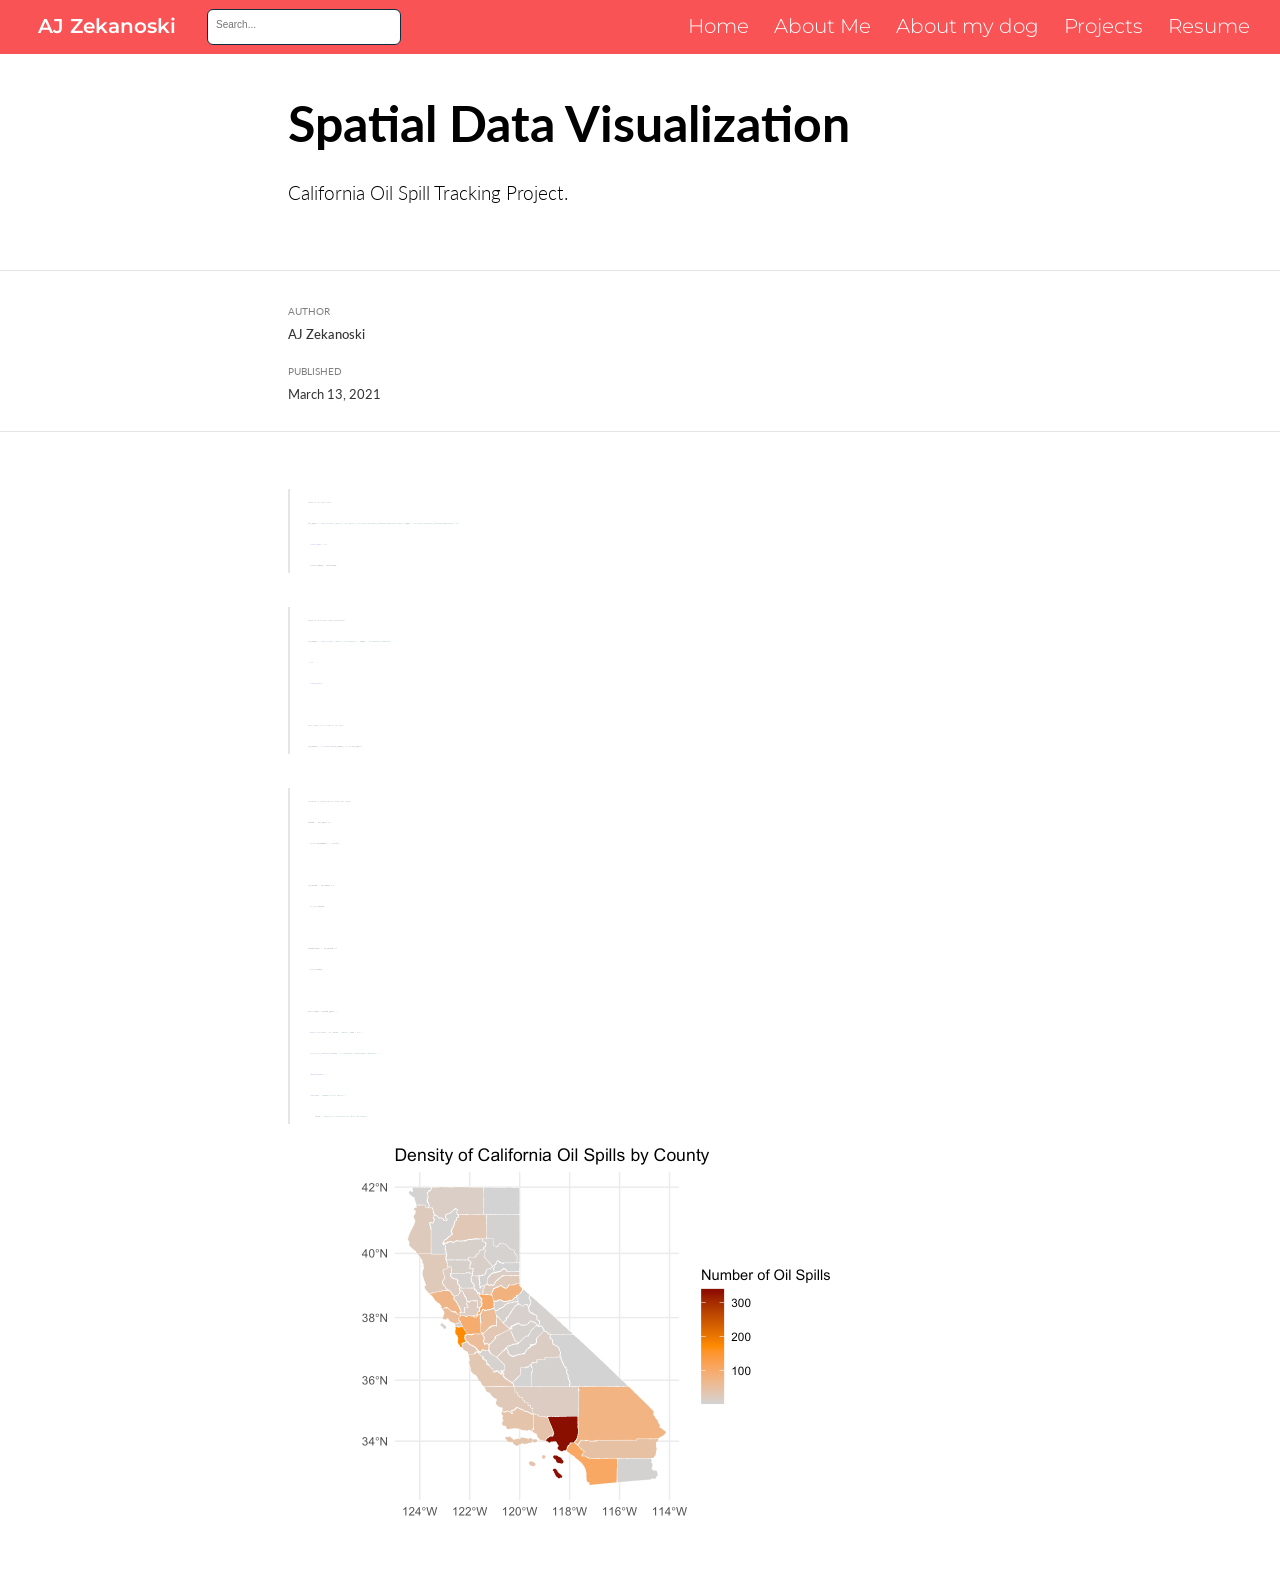
==== commit 22606309: "added the last projects" ====
--- a/docs/posts/index.html
+++ b/docs/posts/index.html
@@ -116,7 +116,7 @@
 <!--/radix_placeholder_rmarkdown_metadata-->
   
   <script type="text/json" id="radix-resource-manifest">
-  {"type":"character","attributes":{},"value":["2021-02-12-welcome/data/sierra_amphibians.xlsx","2021-02-12-welcome/data/world_env_vars.csv","2021-02-12-welcome/welcome_files/anchor-4.2.2/anchor.min.js","2021-02-12-welcome/welcome_files/bowser-1.9.3/bowser.min.js","2021-02-12-welcome/welcome_files/distill-2.2.21/template.v2.js","2021-02-12-welcome/welcome_files/figure-html5/unnamed-chunk-1-1.png","2021-02-12-welcome/welcome_files/figure-html5/unnamed-chunk-2-1.png","2021-02-12-welcome/welcome_files/header-attrs-2.6.6/header-attrs.js","2021-02-12-welcome/welcome_files/header-attrs-2.7/header-attrs.js","2021-02-12-welcome/welcome_files/jquery-1.11.3/jquery.min.js","2021-02-12-welcome/welcome_files/popper-2.6.0/popper.min.js","2021-02-12-welcome/welcome_files/tippy-6.2.7/tippy-bundle.umd.min.js","2021-02-12-welcome/welcome_files/tippy-6.2.7/tippy-light-border.css","2021-02-12-welcome/welcome_files/tippy-6.2.7/tippy.css","2021-02-12-welcome/welcome_files/tippy-6.2.7/tippy.umd.min.js","2021-02-12-welcome/welcome_files/webcomponents-2.0.0/webcomponents.js","2021-02-12-welcome/welcome.html","2021-02-12-welcome/welcome.Rmd","ca_counties/CA_Counties_TIGER2016.cpg","ca_counties/CA_Counties_TIGER2016.dbf","ca_counties/CA_Counties_TIGER2016.prj","ca_counties/CA_Counties_TIGER2016.sbn","ca_counties/CA_Counties_TIGER2016.sbx","ca_counties/CA_Counties_TIGER2016.shp","ca_counties/CA_Counties_TIGER2016.shp.xml","ca_counties/CA_Counties_TIGER2016.shx","Oil_Spill_Incident_Tracking_%5Bds394%5D-shp/Oil_Spill_Incident_Tracking_%5Bds394%5D.cpg","Oil_Spill_Incident_Tracking_%5Bds394%5D-shp/Oil_Spill_Incident_Tracking_%5Bds394%5D.dbf","Oil_Spill_Incident_Tracking_%5Bds394%5D-shp/Oil_Spill_Incident_Tracking_%5Bds394%5D.prj","Oil_Spill_Incident_Tracking_%5Bds394%5D-shp/Oil_Spill_Incident_Tracking_%5Bds394%5D.shp","Oil_Spill_Incident_Tracking_%5Bds394%5D-shp/Oil_Spill_Incident_Tracking_%5Bds394%5D.shx","Oil_Spill_Incident_Tracking_%5Bds394%5D-shp/Oil_Spill_Incident_Tracking_%5Bds394%5D.xml","spatial_data_files/anchor-4.2.2/anchor.min.js","spatial_data_files/bowser-1.9.3/bowser.min.js","spatial_data_files/distill-2.2.21/template.v2.js","spatial_data_files/figure-html5/unnamed-chunk-4-1.png","spatial_data_files/header-attrs-2.7/header-attrs.js","spatial_data_files/jquery-1.11.3/jquery.min.js","spatial_data_files/popper-2.6.0/popper.min.js","spatial_data_files/tippy-6.2.7/tippy-bundle.umd.min.js","spatial_data_files/tippy-6.2.7/tippy-light-border.css","spatial_data_files/tippy-6.2.7/tippy.css","spatial_data_files/tippy-6.2.7/tippy.umd.min.js","spatial_data_files/webcomponents-2.0.0/webcomponents.js"]}
+  {"type":"character","attributes":{},"value":["2021-02-12-welcome/data/sierra_amphibians.xlsx","2021-02-12-welcome/data/world_env_vars.csv","2021-02-12-welcome/welcome_files/anchor-4.2.2/anchor.min.js","2021-02-12-welcome/welcome_files/bowser-1.9.3/bowser.min.js","2021-02-12-welcome/welcome_files/distill-2.2.21/template.v2.js","2021-02-12-welcome/welcome_files/figure-html5/unnamed-chunk-1-1.png","2021-02-12-welcome/welcome_files/figure-html5/unnamed-chunk-2-1.png","2021-02-12-welcome/welcome_files/header-attrs-2.6.6/header-attrs.js","2021-02-12-welcome/welcome_files/header-attrs-2.7/header-attrs.js","2021-02-12-welcome/welcome_files/jquery-1.11.3/jquery.min.js","2021-02-12-welcome/welcome_files/popper-2.6.0/popper.min.js","2021-02-12-welcome/welcome_files/tippy-6.2.7/tippy-bundle.umd.min.js","2021-02-12-welcome/welcome_files/tippy-6.2.7/tippy-light-border.css","2021-02-12-welcome/welcome_files/tippy-6.2.7/tippy.css","2021-02-12-welcome/welcome_files/tippy-6.2.7/tippy.umd.min.js","2021-02-12-welcome/welcome_files/webcomponents-2.0.0/webcomponents.js","2021-02-12-welcome/welcome.html","2021-02-12-welcome/welcome.Rmd","ca_counties/CA_Counties_TIGER2016.cpg","ca_counties/CA_Counties_TIGER2016.dbf","ca_counties/CA_Counties_TIGER2016.prj","ca_counties/CA_Counties_TIGER2016.sbn","ca_counties/CA_Counties_TIGER2016.sbx","ca_counties/CA_Counties_TIGER2016.shp","ca_counties/CA_Counties_TIGER2016.shp.xml","ca_counties/CA_Counties_TIGER2016.shx","lobster/lobster_abundance_sbc_lter.csv","lobster/lobster_files/anchor-4.2.2/anchor.min.js","lobster/lobster_files/bowser-1.9.3/bowser.min.js","lobster/lobster_files/distill-2.2.21/template.v2.js","lobster/lobster_files/figure-html5/unnamed-chunk-3-1.png","lobster/lobster_files/figure-html5/unnamed-chunk-5-1.png","lobster/lobster_files/header-attrs-2.7/header-attrs.js","lobster/lobster_files/jquery-1.11.3/jquery.min.js","lobster/lobster_files/kePrint-0.0.1/kePrint.js","lobster/lobster_files/lightable-0.0.1/lightable.css","lobster/lobster_files/popper-2.6.0/popper.min.js","lobster/lobster_files/tippy-6.2.7/tippy-bundle.umd.min.js","lobster/lobster_files/tippy-6.2.7/tippy-light-border.css","lobster/lobster_files/tippy-6.2.7/tippy.css","lobster/lobster_files/tippy-6.2.7/tippy.umd.min.js","lobster/lobster_files/webcomponents-2.0.0/webcomponents.js","lobster/lobster.html","lobster/lobster.Rmd","oil_spill/Oil_Spill_Incident_Tracking_%5Bds394%5D-shp/Oil_Spill_Incident_Tracking_%5Bds394%5D.cpg","oil_spill/Oil_Spill_Incident_Tracking_%5Bds394%5D-shp/Oil_Spill_Incident_Tracking_%5Bds394%5D.dbf","oil_spill/Oil_Spill_Incident_Tracking_%5Bds394%5D-shp/Oil_Spill_Incident_Tracking_%5Bds394%5D.prj","oil_spill/Oil_Spill_Incident_Tracking_%5Bds394%5D-shp/Oil_Spill_Incident_Tracking_%5Bds394%5D.shp","oil_spill/Oil_Spill_Incident_Tracking_%5Bds394%5D-shp/Oil_Spill_Incident_Tracking_%5Bds394%5D.shx","oil_spill/Oil_Spill_Incident_Tracking_%5Bds394%5D-shp/Oil_Spill_Incident_Tracking_%5Bds394%5D.xml","oil_spill/spatial_data_files/anchor-4.2.2/anchor.min.js","oil_spill/spatial_data_files/bowser-1.9.3/bowser.min.js","oil_spill/spatial_data_files/distill-2.2.21/template.v2.js","oil_spill/spatial_data_files/figure-html5/unnamed-chunk-3-1.png","oil_spill/spatial_data_files/figure-html5/unnamed-chunk-4-1.png","oil_spill/spatial_data_files/header-attrs-2.7/header-attrs.js","oil_spill/spatial_data_files/jquery-1.11.3/jquery.min.js","oil_spill/spatial_data_files/popper-2.6.0/popper.min.js","oil_spill/spatial_data_files/tippy-6.2.7/tippy-bundle.umd.min.js","oil_spill/spatial_data_files/tippy-6.2.7/tippy-light-border.css","oil_spill/spatial_data_files/tippy-6.2.7/tippy.css","oil_spill/spatial_data_files/tippy-6.2.7/tippy.umd.min.js","oil_spill/spatial_data_files/webcomponents-2.0.0/webcomponents.js","oil_spill/spatial_data.html","oil_spill/spatial_data.Rmd","spatial_data_files/figure-html5/unnamed-chunk-3-1.png","text_analysis/cowboys.pdf","text_analysis/text_analysis_cache/html5/__packages","text_analysis/text_analysis_cache/html5/unnamed-chunk-1_5b77e4d681ce21957baddff82766fc34.RData","text_analysis/text_analysis_cache/html5/unnamed-chunk-1_5b77e4d681ce21957baddff82766fc34.rdb","text_analysis/text_analysis_cache/html5/unnamed-chunk-1_5b77e4d681ce21957baddff82766fc34.rdx","text_analysis/text_analysis_files/anchor-4.2.2/anchor.min.js","text_analysis/text_analysis_files/bowser-1.9.3/bowser.min.js","text_analysis/text_analysis_files/distill-2.2.21/template.v2.js","text_analysis/text_analysis_files/figure-html5/unnamed-chunk-11-1.png","text_analysis/text_analysis_files/figure-html5/unnamed-chunk-13-1.png","text_analysis/text_analysis_files/header-attrs-2.7/header-attrs.js","text_analysis/text_analysis_files/jquery-1.11.3/jquery.min.js","text_analysis/text_analysis_files/popper-2.6.0/popper.min.js","text_analysis/text_analysis_files/tippy-6.2.7/tippy-bundle.umd.min.js","text_analysis/text_analysis_files/tippy-6.2.7/tippy-light-border.css","text_analysis/text_analysis_files/tippy-6.2.7/tippy.css","text_analysis/text_analysis_files/tippy-6.2.7/tippy.umd.min.js","text_analysis/text_analysis_files/webcomponents-2.0.0/webcomponents.js","text_analysis/text_analysis.html","text_analysis/text_analysis.Rmd"]}
   </script>
   <!--radix_placeholder_navigation_in_header-->
 <meta name="distill:offset" content=".."/>
@@ -2438,7 +2438,7 @@
 <div class="layout-chunk" data-layout="l-body">
 <div class="sourceCode">
 <pre class="sourceCode r"><code class="sourceCode r"><span class='co'>#Read in Oil Spill Data</span>
-<span class='va'>oil_spill</span> <span class='op'>&lt;-</span> <span class='fu'><a href='https://r-spatial.github.io/sf/reference/st_read.html'>read_sf</a></span><span class='op'>(</span><span class='fu'><a href='https://here.r-lib.org//reference/here.html'>here</a></span><span class='op'>(</span><span class='st'>"_posts"</span>, <span class='st'>"Oil_Spill_Incident_Tracking_%5Bds394%5D-shp"</span><span class='op'>)</span>, layer <span class='op'>=</span> <span class='st'>"Oil_Spill_Incident_Tracking_%5Bds394%5D"</span><span class='op'>)</span> <span class='op'>%&gt;%</span> 
+<span class='va'>oil_spill</span> <span class='op'>&lt;-</span> <span class='fu'><a href='https://r-spatial.github.io/sf/reference/st_read.html'>read_sf</a></span><span class='op'>(</span><span class='fu'><a href='https://here.r-lib.org//reference/here.html'>here</a></span><span class='op'>(</span><span class='st'>"_posts"</span>, <span class='st'>"oil_spill"</span>, <span class='st'>"Oil_Spill_Incident_Tracking_%5Bds394%5D-shp"</span><span class='op'>)</span>, layer <span class='op'>=</span> <span class='st'>"Oil_Spill_Incident_Tracking_%5Bds394%5D"</span><span class='op'>)</span> <span class='op'>%&gt;%</span> 
   <span class='fu'><a href='https://rdrr.io/pkg/janitor/man/clean_names.html'>clean_names</a></span><span class='op'>(</span><span class='op'>)</span> <span class='op'>%&gt;%</span> 
   <span class='fu'>rename</span><span class='op'>(</span>county <span class='op'>=</span> <span class='va'>localecoun</span><span class='op'>)</span>
 </code></pre>
@@ -2457,9 +2457,6 @@
 </div>
 </div>
 <div class="layout-chunk" data-layout="l-body">
-
-</div>
-<div class="layout-chunk" data-layout="l-body">
 <div class="sourceCode">
 <pre class="sourceCode r"><code class="sourceCode r"><span class='co'>#looking at inland spills counts per county</span>
 <span class='va'>inland</span> <span class='op'>&lt;-</span> <span class='va'>oil_spill</span> <span class='op'>%&gt;%</span> 
@@ -2479,7 +2476,7 @@
        title <span class='op'>=</span> <span class='st'>"Density of California Oil Spills by County"</span><span class='op'>)</span>
 </code></pre>
 </div>
-<p><img src="spatial_data_files/figure-html5/unnamed-chunk-4-1.png" width="624" /></p>
+<p><img src="spatial_data_files/figure-html5/unnamed-chunk-3-1.png" width="624" /></p>
 </div>
 <div class="sourceCode" id="cb1"><pre class="sourceCode r distill-force-highlighting-css"><code class="sourceCode r"></code></pre></div>
 <!--radix_placeholder_article_footer-->
